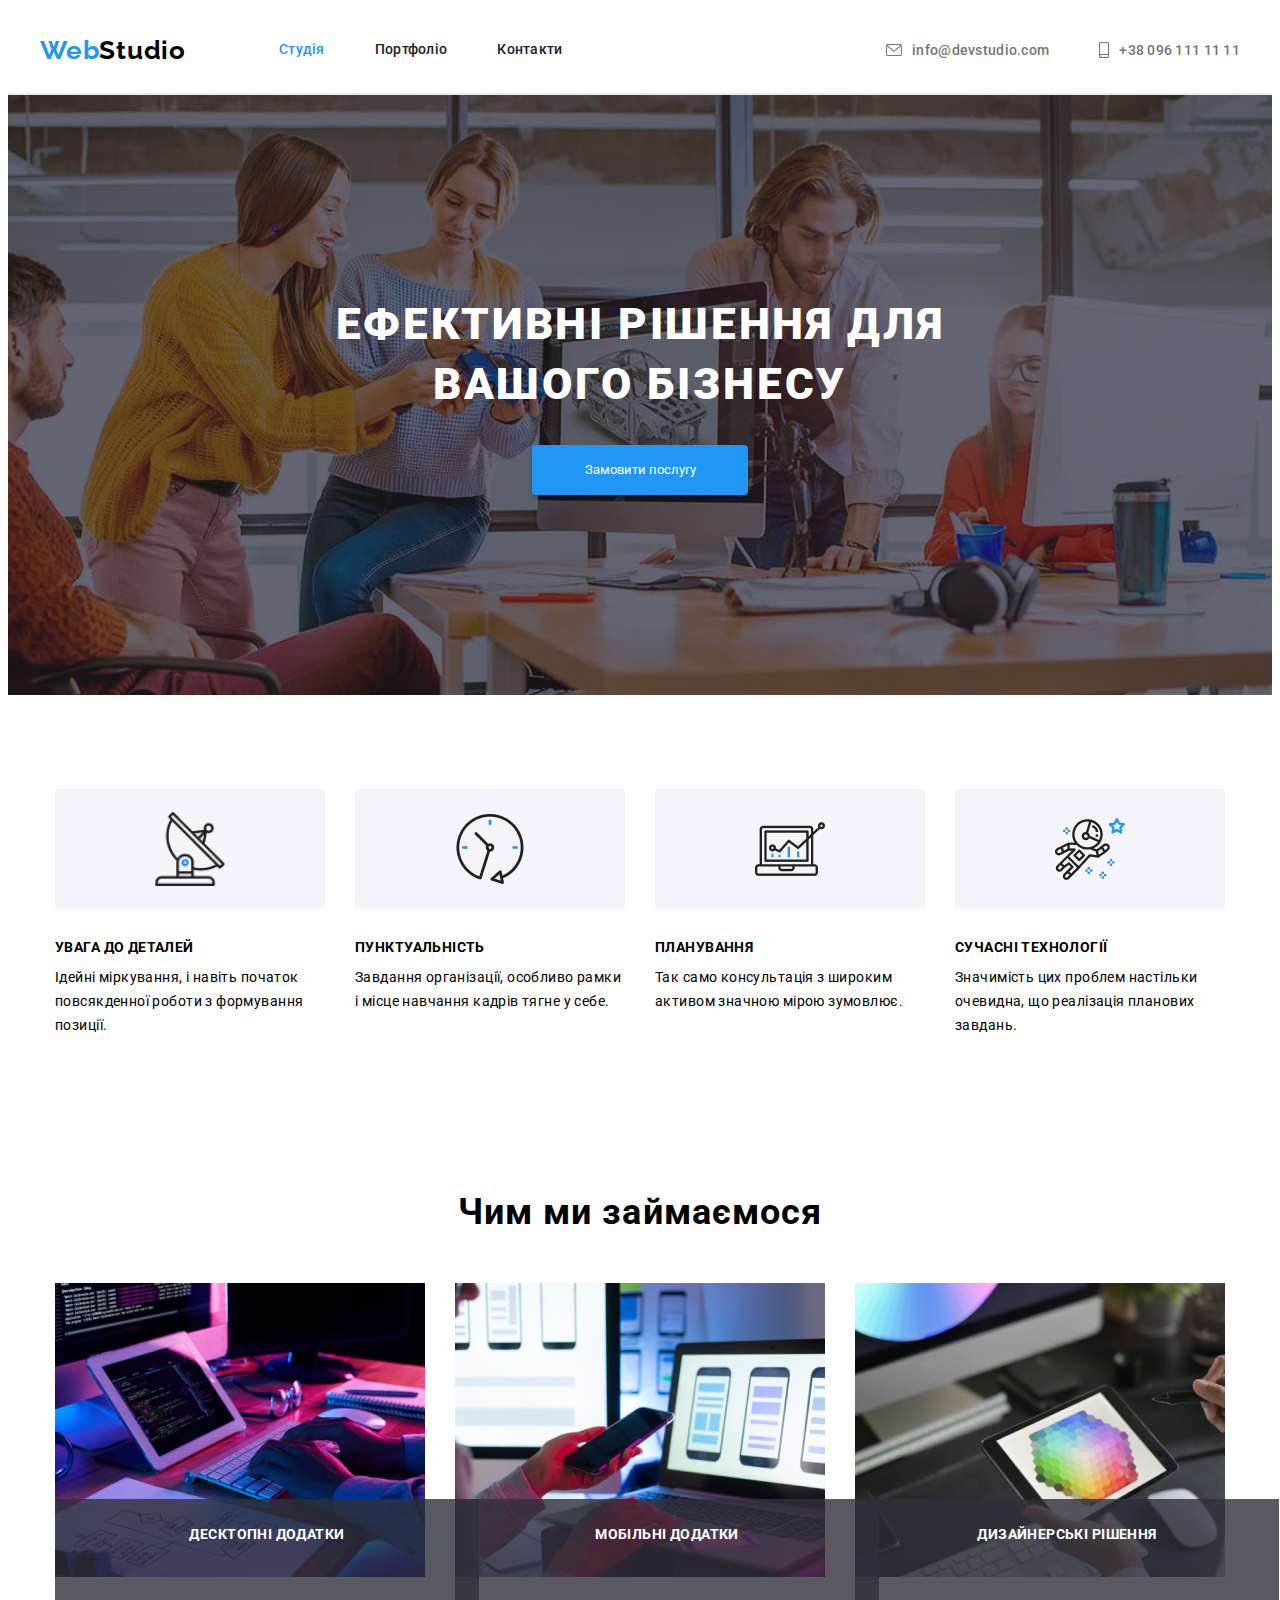
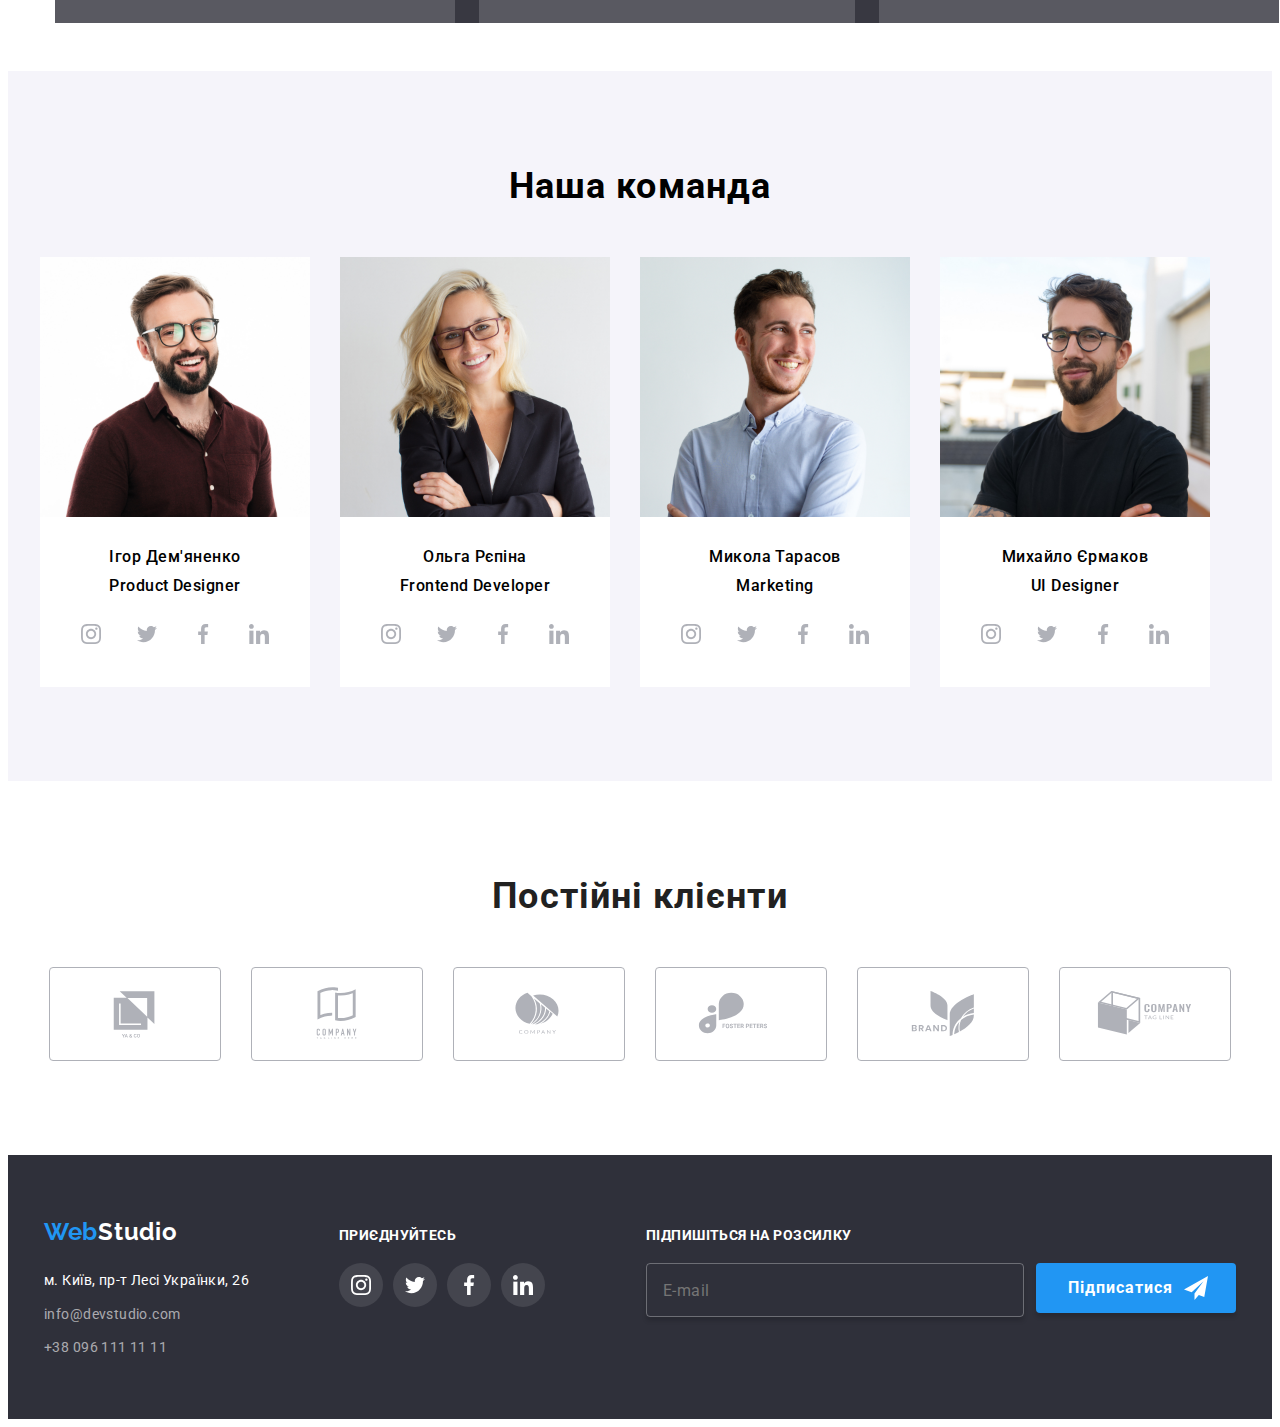
==== index.html @ c2e07a3a "add #28" ====
<!DOCTYPE html>
<html lang="en">
  <head>
    <meta charset="UTF-8" />
    <meta name="viewport" content="width=device-width, initial-scale=1.0" />
    <title>Document</title>
    <link rel="preconnect" href="https://fonts.googleapis.com">
<link rel="preconnect" href="https://fonts.gstatic.com" crossorigin>
<link href="https://fonts.googleapis.com/css2?family=Raleway:ital,wght@0,100..900;1,100..900&family=Roboto:ital,wght@0,100;0,300;0,400;0,500;0,700;0,900;1,100;1,300;1,400;1,500;1,700;1,900&display=swap" rel="stylesheet">
<link rel="stylesheet" href="https://cdnjs.cloudflare.com/ajax/libs/modern-normalize/2.0.0/modern-normalize.min.css" integrity="sha512-4xo8blKMVCiXpTaLzQSLSw3KFOVPWhm/TRtuPVc4WG6kUgjH6J03IBuG7JZPkcWMxJ5huwaBpOpnwYElP/m6wg==" crossorigin="anonymous" referrerpolicy="no-referrer" />
<link href="https://unpkg.com/aos@2.3.1/dist/aos.css" rel="stylesheet">
<link rel="stylesheet" href="./style/main.min.css">
  </head>
  <body>
    <header class="header">
      <div class="container header__box">
      <a class="header__logo-link" href="./index.html"><span class="header__logo">Web</span><span class="header__logo2">Studio</span></a>
      <nav class="header__nav">
        <ul class="header__nav-list">
          <li class="heeder__nav-item"><a href="./index.html" class="header__nav-link header__active">Студія</a></li>
          <li class="heeder__nav-item"><a href="./panges/portfolio.html" class="header__nav-link">Портфоліо</a></li>
          <li class="heeder__nav-item"><a href="#" class="header__nav-link">Контакти</a></li>
        </ul>
      </nav>
      <ul class="header__list">
        <li><a class="header__link" href="mailto:info@devstudio.com"><svg class="header__svg ">
          <use href="./img/symbol-defs.svg#envelope_hover"></use>
        </svg>   info@devstudio.com</a></li>
        <li><a class="header__link" href="tel:+380961111111" ><svg class="header__svg header__svg2">
          <use href="./img/symbol-defs.svg#smartphone"></use>
        </svg>+38 096 111 11 11</a></li>
      </ul>
    </div>
    </header>
      <main>
      <section class="business">
        <div class="container">
        <h1 class="business__title">Ефективні рішення для вашого бізнесу</h1>
        <button type="button" class="business__button business__btn" data-modal-open>Замовити послугу</button>
      </div>
      </section>
      <section class="details">
        <div class="container">
        <ul class="details__list">
          <li class="details__item">
            <!-- data-aos="fade-right"
          data-aos-offset="300"
          data-aos-easing="ease-in-sine" -->
            <h2 class="details__subtitle">УВАГА ДО ДЕТАЛЕЙ</h2>
            <p class="details__text">
              Ідейні міркування, і навіть початок повсякденної роботи з
              формування позиції.
            </p>
          </li>
          <li class="details__item">
            <!-- data-aos="fade-up"
          data-aos-duration="3000" -->
            <h2 class="details__subtitle">ПУНКТУАЛЬНІСТЬ</h2>
            <p class="details__text">
              Завдання організації, особливо рамки і місце навчання кадрів тягне
              у себе.
            </p>
          </li>
          <li class="details__item">
            <!-- data-aos="fade-up"
          data-aos-duration="3000" -->
            <h2 class="details__subtitle">ПЛАНУВАННЯ</h2>
            <p class="details__text">
              Так само консультація з широким активом значною мірою зумовлює.
            </p>
          </li>
          <li class="details__item">
          <!-- data-aos="fade-left"
          data-aos-offset="300"
          data-aos-easing="ease-in-sine" -->
            <h2 class="details__subtitle">СУЧАСНІ ТЕХНОЛОГІЇ</h2>
            <p class="details__text">
              Значимість цих проблем настільки очевидна, що реалізація планових
              завдань.
            </p>
          </li>
        </ul>
      </div>
      </section>
      <section class="work">
        <div class="container">
        <h2 class="work__title">Чим ми займаємося</h2>
        <!-- data-aos="fade-up"
        data-aos-duration="3000" -->
        <ul class="work__list">
          <li class="work__item">
            <img class="work__img" src="./img/programming1.jpg" alt="праграмування" />
            <h2 class="work__title2">Десктопні додатки</h2>
          </li>
          <li class="work__item">
            <img class="work__img" src="./img/programming2.jpg" alt="праграмування" />
            <h2 class="work__title2">Мобільні додатки</h2>
          </li>
          <li class="work__item">
            <img class="work__img" src="./img/programming3.jpg" alt="праграмування" />
            <h2 class="work__title2">Дизайнерські рішення</h2>
          </li>
        </ul>
      </div>
      </section>
      <section class="team">
        <div class="container">
        <h2 class="team__title">Наша команда</h2>
        <!-- data-aos="zoom-in" -->
        <ul class="team__list">
          <li class="team__item">
          <!-- data-aos="flip-left" -->
            <img class="team__img" src="./img/img.jpg" alt="Ігор Дем'яненко" />
            <div class="team__div">
            <h3 class="team__subtitle">Ігор Дем'яненко</h3>
            <p class="team__text">Product Designer</p>
            <div class="team__div2">
            <a class="team__link" href="">
            <svg class="team__svg">
              <use href="./img/symbol-defs.svg#instagram"></use>
            </svg>
          </a>
          <a class="team__link" href="">
            <svg class="team__svg">
              <use href="./img/symbol-defs.svg#twitter"></use>
            </svg>
          </a>
           <a class="team__link" href="">
            <svg class="team__svg">
              <use href="./img/symbol-defs.svg#facebook"></use>
            </svg>
          </a>
          <a class="team__link" href="">
            <svg class="team__svg">
              <use href="./img/symbol-defs.svg#linkedin"></use>
            </svg>
          </a>
          </div>
          </div>
          </li>
          <li class="team__item">
          <!-- data-aos="flip-up" -->
            <img class="team__img" src="./img/img1.jpg" alt="Ольга Рєпіна" />
            <div class="team__div">
            <h3 class="team__subtitle">Ольга Рєпіна</h3>
            <p class="team__text">Frontend Developer</p>
            <div class="team__div2">
              <a class="team__link" href="">
              <svg class="team__svg">
                <use href="./img/symbol-defs.svg#instagram"></use>
              </svg>
            </a>
            <a class="team__link" href="">
              <svg class="team__svg">
                <use href="./img/symbol-defs.svg#twitter"></use>
              </svg>
            </a>
            <a class="team__link" href="">
              <svg class="team__svg">
                <use href="./img/symbol-defs.svg#facebook"></use>
              </svg>
            </a>
            <a class="team__link" href="">
              <svg class="team__svg">
                <use href="./img/symbol-defs.svg#linkedin"></use>
              </svg>
            </a>
            </div>
          </div>
          </li>
          <li class="team__item">
          <!-- data-aos="flip-down" -->
            <img class="team__img" src="./img/img2.jpg" alt="Микола Тарасов" />
            <div class="team__div">
            <h3 class="team__subtitle">Микола Тарасов</h3>
            <p class="team__text">Marketing</p>
            <div class="team__div2">
             <a class="team__link" href=""><svg class="team__svg">
                <use href="./img/symbol-defs.svg#instagram"></use>
              </svg>
            </a>
            <a class="team__link" href="">
              <svg class="team__svg">
                <use href="./img/symbol-defs.svg#twitter"></use>
              </svg>
            </a>
            <a class="team__link" href="">
              <svg class="team__svg">
                <use href="./img/symbol-defs.svg#facebook"></use>
              </svg>
            </a>
            <a class="team__link" href="">
              <svg class="team__svg">
                <use href="./img/symbol-defs.svg#linkedin"></use>
              </svg>
            </a>
            </div>
          </div>
          </li>
          <li class="team__item">
          <!-- data-aos="flip-right" -->
            <img class="team__img" src="./img/img3.jpg" alt="Михайло Єрмаков" />
            <div class="team__div">
            <h3 class="team__subtitle">Михайло Єрмаков</h3>
            <p class="team__text">UI Designer</p>
            <div class="team__div2">
              <a class="team__link" href="">
              <svg class="team__svg">
                <use href="./img/symbol-defs.svg#instagram"></use>
              </svg>
            </a>
            <a class="team__link" href="">
              <svg class="team__svg">
                <use href="./img/symbol-defs.svg#twitter"></use>
              </svg>
            </a>
            <a class="team__link" href="">
              <svg class="team__svg">
                <use href="./img/symbol-defs.svg#facebook"></use>
              </svg>
            </a>
            <a class="team__link" href="">
              <svg class="team__svg">
                <use href="./img/symbol-defs.svg#linkedin"></use>
              </svg>
            </a>
            </div>
          </div>
          </li>
        </ul>
      </div>
      </section>
      <section class="company">
        <h2 class="company__title">Постійні клієнти</h2>
        <!-- data-aos="zoom-in-down" -->
        <ul class="company__list">
       <li class="company__item">
       <!-- data-aos="fade-up-right" -->
        <a class="company__link" href="">
        <svg class="company__svg">
          <use href="./img/symbol-defs.svg#ya__co"></use>
        </svg>
      </a>
      </li>
       <li class="company__item">
       <!-- data-aos="fade-zoom-in"
       data-aos-easing="ease-in-back"
       data-aos-delay="300"
       data-aos-offset="0" -->
        <a class="company__link" href="">
         <svg class="company__svg">
          <use href="./img/symbol-defs.svg#company_here"></use>
        </svg>
      </a>
      </li>
        <li class="company__item">
        <!-- data-aos="fade-zoom-in"
        data-aos-easing="ease-in-back"
        data-aos-delay="300"
        data-aos-offset="0" -->
          <a class="company__link" href="">
          <svg class="company__svg">
          <use href="./img/symbol-defs.svg#company"></use>
        </svg>
      </a>
      </li>
      <li class="company__item">
      <!-- data-aos="fade-zoom-in"
      data-aos-easing="ease-in-back"
      data-aos-delay="300"
      data-aos-offset="0" -->
        <a class="company__link"  href="">
        <svg class="company__svg">
          <use href="./img/symbol-defs.svg#fosters"></use>
        </svg>
      </a>
      </li>
        <li class="company__item">
        <!-- data-aos="fade-zoom-in"
        data-aos-easing="ease-in-back"
        data-aos-delay="300"
        data-aos-offset="0" -->
          <a class="company__link" href="">
          <svg class="company__svg">
          <use href="./img/symbol-defs.svg#brand"></use>
        </svg>
      </a>
      </li>
        <li class="company__item">
        <!-- data-aos="fade-down-left" -->
          <a class="company__link" href="">
          <svg class="company__svg">
          <use href="./img/symbol-defs.svg#company_line"></use>
        </svg>
      </a>
      </li>
      </ul>
      </section>
    </main>
    <footer class="footer">
      <div class="container footer__box">
        <div class="footer__div">
          <div class="footer__divv">
            <a class="footer__logo-link" href="./index.html"><span class="footer__logo">Web</span><span class="footer__logo2">Studio</span></a>
          </div>
            <address>
            <a href="https://www.google.com/maps/d/viewer?mid=10uSM3H-mIU3GznYo2szRIEphczw&hl=en_US&ll=50.42732700000004%2C30.538092&z=17" class="footer__link2" target="_blank">м. Київ, пр-т Лесі Українки, 26</a>
            <ul class="footer__link">
              <li class="footer__item"><a href="mailto:info@devstudio.com" class="footer__link">info@devstudio.com</a></li>
              <li class="footer__item"><a href="tel:+380961111111" class="footer__link">+38 096 111 11 11</a></li>
            </ul>
          </address>
        </div>
    <div class="footer__div2">
    <h2 class="footer__title">приєднуйтесь</h2>
    <ul class="footer__list2">
      <li class="footer__item2">
        <a class="footer__svg-link" href="">
        <svg class="footer__svg">
        <use href="./img/symbol-defs.svg#instagram"></use>
      </svg>
    </a>
    </li>
      <li class="footer__item2">
        <a class="footer__svg-link" href="">
        <svg class="footer__svg">
        <use href="./img/symbol-defs.svg#twitter"></use>
      </svg>
    </a>
    </li>
      <li class="footer__item2">
      <a class="footer__svg-link" href="">
        <svg class="footer__svg">
        <use href="./img/symbol-defs.svg#facebook"></use>
      </svg>
    </a>
    </li>
      <li class="footer__item2">
        <a class="footer__svg-link" href="">
        <svg class="footer__svg">
        <use href="./img/symbol-defs.svg#linkedin"></use>
      </svg>
    </a></li>
    </ul>
    </div>
    <div class="footer__diiv">
    <form class="footer__form">
      <h2 class="footer__title2">Підпишіться на розсилку</h2>
       <div class="footer-divv2">
        <div class="footer__test">
      <input type="text" placeholder="E-mail" class="footer__input" required>
      <div class="footer__divv3">
       <button type="submit" class="footer__button footer__btn">Підписатися</button>
       <svg class="footer__svg2">
        <use href="./img/symbol-defs.svg#send"></use>
       </svg>
       </div>
      </div>
      </form>
    </div>
    </div>
    </footer>
    <!-- <div class="backdrop is-hidden" data-modal>
      <div class="modal">
       <h2 class="modal__title">Залиште свої дані, ми вам передзвонимо</h2>
          <form class="modal__form">
            <label for="name" class="modal__label">Ім'я</label>
            <div class="modal__div">
            <input type="text" id="name" class="modal__input" required>
            <svg class="modal__svg">
              <use href="./img/symbol-defs.svg#person"></use>
            </svg>
          </div>
            <label for="tell" class="modal__label">Телефон</label>
            <div class="modal__div">
            <input type="tell" id="tell" class="modal__input" required>
            <svg class="modal__svg">
              <use href="./img/symbol-defs.svg#phone"></use>
            </svg>
          </div>
            <label for="emeil" class="modal__label">Пошта</label>
            <div class="modal__div">
            <input type="emeil" id="emeil" class="modal__input" required>
            <svg class="modal__svg">
              <use href="./img/symbol-defs.svg#email"></use>
            </svg>
          </div>
            <label for="text" class="modal__label-comment">Коментар</label> 
             <textarea name="text" id="text" placeholder="Введіть текст" class="modal__textarea" required></textarea> 
             <label class="modal__label-checkbox">
              <input type="checkbox" name="" id="" class="modal__inputt-box" required>
              <p class="modal__text">Погоджуюся з розсилкою та приймаю</p>
              <a href="" class="modal__link">Умови договору</a>
             </label>
             <button type="submit" class="modal__button">Відправити</button>
          </form>   
          <button type="button" class="modal__btn" data-modal-close>
            <svg class="modal__svg2">
              <use href="./img/symbol-defs.svg#close"></use>
            </svg>
          </button>              
      </div>
     </div>
     <script src="./js/modal.js"></script>
     <script src="https://unpkg.com/aos@2.3.1/dist/aos.js"></script>
     <script>
      AOS.init();
    </script> -->
  </body>
</html>
---- style/main.min.css ----
ul{list-style:none}a{text-decoration:none}h1,h2,h3,p,ul{margin:0;padding:0}img{display:block;width:100%;height:auto;max-width:100%}button{padding:0}address{font-style:normal}.footer__logo2,.footer__logo,.header__logo2,.header__logo{font-size:24px;font-family:"Raleway";font-weight:700;line-height:1.39;letter-spacing:.72px}.container{max-width:1200px;margin-left:auto;margin-right:auto;padding-left:15px;padding-right:15px}@media screen and (min-width: 480px){.container{width:480px}}@media screen and (min-width: 768px){.container{width:768px}}@media screen and (min-width: 1200px){.container{width:1200px}}body{font-family:"Roboto"}.header{padding-top:16px;padding-bottom:16px;border-bottom:2px solid #ececec}@media screen and (min-width: 768px){.header{padding-top:26px;padding-bottom:26px}}@media screen and (min-width: 1200px){.header{padding-top:24px;padding-bottom:25px}}.header__box{display:flex;align-items:center}.header__logo-link{margin-right:auto}@media screen and (min-width: 768px){.header__logo-link{margin-right:88px}}@media screen and (min-width: 1200px){.header__logo-link{margin-right:93px}}.header__logo{color:#2196f3}@media screen and (min-width: 1200px){.header__logo{font-size:26px;letter-spacing:.78px}}.header__logo2{color:#000}@media screen and (min-width: 1200px){.header__logo2{font-size:26px;letter-spacing:.78px}}.header__nav{display:none}@media screen and (min-width: 768px){.header__nav{display:block}}.header__nav-list{display:flex;gap:50px}.header__nav-link{color:#212121;font-family:"Roboto";font-size:14px;font-weight:500;line-height:1.15;letter-spacing:.28px;transition-property:color;transition-duration:250ms;transition-timing-function:cubic-bezier(0.4, 0, 0.2, 1)}.header__active{color:#2196f3}.header__nav-link::after{content:" ";width:100%;height:4px;background-color:#2196f3;border-radius:10px;display:block;opacity:0;transition:opacity 250ms cubic-bezier(0.4, 0, 0.2, 1);transition:transform 250ms cubic-bezier(0.4, 0, 0.2, 1)}.header__nav-link:hover::after{opacity:1;transform:translate(0px, 34px)}.header__nav-link:hover{color:#2196f3}.header__nav-link:focus{color:#2196f3}.header__list{display:none;margin-left:auto}@media screen and (min-width: 768px){.header__list{display:flex;flex-direction:column;gap:10px}}@media screen and (min-width: 1200px){.header__list{gap:50px;flex-direction:row;display:flex}}.header__link{color:#757575;font-family:"Roboto";font-size:14px;font-weight:500;line-height:1.15;letter-spacing:.28px;display:flex;align-items:center;gap:10px}.header__svg{width:16px;height:12px;fill:#757575;transition-property:color,fill;transition-duration:250ms;transition-timing-function:cubic-bezier(0.4, 0, 0.2, 1)}.header__svg2{width:10px;height:16px;transition-property:color,fill;transition-duration:250ms;transition-timing-function:cubic-bezier(0.4, 0, 0.2, 1)}.header__link:hover{color:#2196f3}.header__link:hover .header__svg{fill:#2196f3}.header__link:focus{color:#2196f3}.header__link:focus .header__svg{fill:#2196f3}.business{background-image:linear-gradient(rgba(47, 48, 58, 0.4), rgba(47, 48, 58, 0.4)),url(../img/development1.jpg);background-repeat:no-repeat;background-position:center;background-size:cover;background-color:rgba(47,48,58,.4);padding-top:118px;padding-bottom:118px;text-align:center}@media screen and (min-width: 1200px){.business{padding-top:200px;padding-bottom:200px}}.business__title{width:100%;color:#fff;text-align:center;font-family:"Roboto";font-size:26px;font-weight:900;line-height:1.61;letter-spacing:1.56px;text-transform:uppercase;margin-left:auto;margin-right:auto;margin-bottom:30px}@media screen and (min-width: 480px){.business__title{width:360px}}@media screen and (min-width: 1200px){.business__title{width:696px;font-family:"Roboto";font-size:44px;font-weight:900;line-height:1.36;letter-spacing:2.64px}}.business__btn{width:216px;height:50px;border-radius:4px;background-color:#2196f3;color:#fff;border:none;padding:10px 32px;box-shadow:0px 4px 4px 0px rgba(0,0,0,.15)}.business__button{color:#fff;font-family:"Roboto";padding-left:24px;padding-bottom:10px;padding-right:24px;padding-top:10px}@media screen and (min-width: 1200px){.business__button{padding-left:32px;padding-bottom:10px;padding-right:32px;padding-top:10px}}.details{padding-top:60px;padding-bottom:60px}@media screen and (min-width: 1200px){.details{padding-top:94px}}.details__list{display:flex;gap:30px;flex-wrap:wrap;justify-content:center}.details__item::before{content:"";width:100%;height:120px;background-image:url(../img/antena1.png);background-repeat:no-repeat;background-position:center;background-size:70px;background-color:#f5f4fa;display:block;border-radius:4px;margin-bottom:30px}@media screen and (min-width: 480px){.details__item::before{width:450px}}@media screen and (min-width: 768px){.details__item::before{width:354px}}@media screen and (min-width: 1200px){.details__item::before{width:270px}}.details__item:nth-child(2)::before{background-image:url(../img/clock1.png)}.details__item:nth-child(3)::before{background-image:url(../img/diagram1.png)}.details__item:nth-child(4)::before{background-image:url(../img/astronaut1.png)}.details__subtitle{font-family:"Roboto";font-size:14px;font-weight:700;line-height:1.15;letter-spacing:.42px;text-transform:uppercase;text-align:center;margin-bottom:10px}@media screen and (min-width: 768px){.details__subtitle{text-align:start}}.details__text{font-family:"Roboto";font-size:14px;font-weight:400;line-height:1.72;letter-spacing:.42px;width:100%}@media screen and (min-width: 480px){.details__text{width:450px}}@media screen and (min-width: 768px){.details__text{width:354px}}@media screen and (min-width: 1200px){.details__text{width:270px}}.work{padding-top:94px;padding-bottom:94px;display:none}@media screen and (min-width: 1200px){.work{display:block}}.work__list{align-items:center;justify-content:center;display:flex;gap:30px}.work__title{text-align:center;font-family:"Roboto";font-size:36px;font-weight:700;line-height:42px;letter-spacing:1.08px;margin-bottom:50px}.work__img{width:370px;height:294px}.work__title2{color:#fff;text-align:center;font-family:"Roboto";font-size:14px;font-weight:700;line-height:normal;letter-spacing:.42px;font-style:normal;text-transform:uppercase;background:rgba(47,48,58,.8);width:370px;height:70px;position:absolute;top:1499px;padding:27px}.team{background-color:#f5f4fa;padding-top:60px;padding-bottom:60px}@media screen and (min-width: 1200px){.team{padding-top:94px;padding-bottom:94px}}.team__list{display:flex;gap:30px;text-align:center;flex-wrap:wrap}.team__title{text-align:center;font-family:"Roboto";font-size:36px;font-weight:700;line-height:42px;letter-spacing:1.08px;margin-bottom:30px}@media screen and (min-width: 1200px){.team__title{margin-bottom:50px}}.team__img{width:100%;height:100%}@media screen and (min-width: 480px){.team__img{width:450px;height:460px}}@media screen and (min-width: 768px){.team__img{width:354px;height:374px}}@media screen and (min-width: 1200px){.team__img{width:270px;height:260px}}.team__div{padding-top:30px;padding-bottom:24px;background-color:#fff}@media screen and (min-width: 1200px){.team__div{padding-bottom:30px}}.team__subtitle{font-family:"Roboto";font-size:16px;font-weight:500;line-height:1.1875;letter-spacing:.48px;margin-bottom:10px}.team__text{font-family:"Roboto";font-size:16px;font-weight:500;line-height:1.1875;letter-spacing:.48px}.team__div2{margin-top:16px;display:flex;gap:10px;justify-content:center}.team__link{width:44px;height:44px;border:1px solid #fff;border-radius:50%;display:flex;justify-content:center;align-content:center;align-items:center}.team__link:hover{background-color:#2196f3}.team__link:hover .team__svg{fill:#fff}.team__link:focus{background-color:#2196f3}.team__link:focus .team__svg{fill:#fff}.team__svg{fill:#afb1b8;width:20px;height:20px;transition-property:background-color,fill;transition-duration:250ms;transition-timing-function:cubic-bezier(0.4, 0, 0.2, 1)}.company{padding-top:60px;padding-bottom:60px}@media screen and (min-width: 1200px){.company{padding-top:94px;padding-bottom:94px}}.company__title{color:#212121;text-align:center;font-family:"Roboto";font-size:28px;font-weight:700;line-height:normal;letter-spacing:.84px;font-style:normal;margin-bottom:50px}@media screen and (min-width: 1200px){.company__title{font-family:"Roboto";font-size:36px;font-weight:700;line-height:normal;letter-spacing:1.08px}}.company__list{display:flex;justify-content:center;gap:30px;flex-wrap:wrap}.company__link{width:100%;height:92px;border-radius:4px;border:1px solid #afb1b8;display:flex;justify-content:center;align-content:center;align-items:center}@media screen and (min-width: 480px){.company__link{width:210px}}@media screen and (min-width: 768px){.company__link{width:226px}}@media screen and (min-width: 1200px){.company__link{width:170px}}.company__link:hover{border:1px solid #2196f3}.company__link:hover .company__svg{fill:#2196f3}.company__link:focus{border:1px solid #2196f3}.company__link:focus .company__svg{fill:#2196f3}.company__svg{width:106px;height:60px;fill:#afb1b8;background-color:#fff;transition-property:border,fill;transition-duration:250ms;transition-timing-function:cubic-bezier(0.4, 0, 0.2, 1)}.footer{background-color:#2f303a;padding-top:60px;padding-bottom:60px}.footer__box{display:flex;flex-direction:column;align-items:center;text-align:center;gap:60px;flex-wrap:wrap}@media screen and (min-width: 768px){.footer__box{display:flex;align-items:baseline;flex-direction:row;gap:0;justify-content:space-around}}@media screen and (min-width: 1200px){.footer__box{text-align:start}}.footer__divv{margin-bottom:20px}.footer__link2{color:#fff;font-family:"Roboto";font-size:14px;font-weight:400;line-height:1.72;letter-spacing:.42px;margin-top:20px}.footer__logo{color:#2196f3}@media screen and (min-width: 480px){.footer__logo{font-size:24px;letter-spacing:.72px}}@media screen and (min-width: 768px){.footer__logo{font-size:24px;letter-spacing:.72px}}.footer__logo2{color:#fff}@media screen and (min-width: 480px){.footer__logo2{font-size:24px;letter-spacing:.72px}}@media screen and (min-width: 768px){.footer__logo2{font-size:24px;letter-spacing:.72px}}.footer__item{margin-top:9px}.footer__link{color:rgba(255,255,255,.6);font-family:"Roboto";font-size:14px;font-weight:400;line-height:1.72;letter-spacing:.42px}@media screen and (min-width: 1200px){.footer__div2{margin-left:82px}}.footer__title{color:#fff;font-family:"Roboto";font-size:14px;font-weight:700;line-height:normal;letter-spacing:.42px;font-style:normal;text-transform:uppercase}.footer__list2{display:flex;gap:10px;margin-top:20px}.footer__svg-link{width:44px;height:44px;border:1px;border-radius:50%;background-color:rgba(255,255,255,.1);display:flex;justify-content:center;align-items:center;transition-property:background-color;transition-duration:250ms;transition-timing-function:cubic-bezier(0.4, 0, 0.2, 1)}.footer__svg-link:hover{background-color:#2196f3}.footer__svg-link:focus{background-color:#2196f3}.footer__svg{fill:#fff;width:20px;height:20px}@media screen and (min-width: 1200px){.footer__diiv{margin-left:93px}}@media screen and (min-width: 768px){.footer__form{gap:20px}}@media screen and (min-width: 1200px){.footer__form{gap:12px;flex-direction:row}}.footer__title2{color:#fff;font-family:"Roboto";font-size:14px;font-weight:700;line-height:normal;letter-spacing:.42px;font-style:normal;text-transform:uppercase;margin-bottom:20px}.footer__test{display:flex;gap:12px}.footer__input{width:358px;height:50px;border-radius:4px;border:1px solid rgba(255,255,255,.3);background:rgba(33,150,243,0);box-shadow:0px 4px 4px 0px rgba(0,0,0,.15)}.footer__input{color:rgba(255,255,255,.6);font-family:"Roboto";font-size:16px;font-weight:400;line-height:20px;letter-spacing:.48px;font-style:normal;padding-left:16px}.footer__divv3{position:relative}.footer__btn{width:200px;height:50px;border-radius:4px;background-color:#2196f3;color:#fff;border:none;padding:10px 32px;box-shadow:0px 4px 4px 0px rgba(0,0,0,.15)}.footer__button{color:#fff;text-align:center;font-family:"Roboto";font-size:16px;font-weight:700;line-height:30px;letter-spacing:.96px;font-style:normal;padding-right:63px}.footer__svg2{width:24px;height:24px;fill:#fff;position:absolute;top:13px;right:28px}.backdrop{display:flex;justify-content:center;align-items:center;position:fixed;top:0;left:0;width:100%;height:100%;background:rgba(0,0,0,.2);opacity:1;transition:opacity 250ms cubic-bezier(0.4, 0, 0.2, 1)}.is-hidden{opacity:0;pointer-events:none}.modal{position:relative;padding:40px;border-radius:4px;background:#fff;box-shadow:0px 1px 3px 0px rgba(0,0,0,.12),0px 1px 1px 0px rgba(0,0,0,.14),0px 2px 1px 0px rgba(0,0,0,.2);transition:transform 250ms cubic-bezier(0.4, 0, 0.2, 1)}.modal__title{margin-bottom:12px;color:#212121;text-align:center;font-family:"Roboto";font-size:20px;font-weight:700;line-height:normal;letter-spacing:.6px}.modal__label{display:block;margin-bottom:4px;color:#757575;font-family:"Roboto";font-size:12px;font-weight:400;line-height:normal;letter-spacing:.12px}.modal__div{position:relative}.modal__input{width:448px;height:40px;border-radius:4px;border:1px solid rgba(33,33,33,.2);margin-bottom:10px;transition-property:border,fill;transition-duration:250ms;transition-timing-function:cubic-bezier(0.4, 0, 0.2, 1);padding-left:42px}.modal__input:hover{border:1px solid #2196f3}.modal__input:hover .modal__svg{fill:#2196f3}.modal__input:focus{border:1px solid #2196f3}.modal__input:focus .modal__svg{fill:#2196f3}.modal__svg{width:18px;height:18px;position:absolute;top:11px;left:12px}.modal__label-comment{margin-bottom:4px;display:block;color:#757575;font-family:"Roboto";font-size:12px;font-weight:400;line-height:normal;letter-spacing:.12px}.modal__textarea{resize:none;width:448px;height:120px;border-radius:4px;border:1px solid rgba(33,33,33,.2);padding:12px 16px;color:rgba(117,117,117,.5);font-family:"Roboto";font-size:12px;font-weight:400;line-height:normal;letter-spacing:.12px;transition-property:border;transition-duration:250ms;transition-timing-function:cubic-bezier(0.4, 0, 0.2, 1)}.modal__textarea:hover{border:1px solid #2196f3}.modal__textarea:focus{border:1px solid #2196f3}.modal__label-checkbox{margin-top:20px;display:flex;justify-content:center;align-items:center}.modal__inputt-box{width:16px;height:15px}.modal__text{color:#757575;font-family:"Roboto";font-size:14px;font-weight:400;line-height:24px;letter-spacing:.42px;margin-right:8px}.modal__link{color:#2196f3;font-family:"Roboto";font-size:14px;font-weight:400;line-height:24px;letter-spacing:.42px;text-decoration-line:underline}.modal__button{width:200px;height:50px;color:#fff;text-align:center;font-family:"Roboto";font-size:16px;font-weight:700;line-height:30px;letter-spacing:.96px;padding:10px 52px;border-radius:4px;background-color:#2196f3;box-shadow:0px 4px 4px 0px rgba(0,0,0,.15);border:none;margin-top:30px;margin-left:124px;margin-right:124px}.modal__btn{width:30px;height:30px;border-radius:50%;border:1px solid rgba(0,0,0,.1);display:flex;justify-content:center;align-items:center;position:absolute;top:8px;right:8px}.modal__svg2{width:18px;height:18px;transition-property:fill;transition-duration:250ms;transition-timing-function:cubic-bezier(0.4, 0, 0.2, 1)}.modal__svg2:hover{fill:#2196f3}.modal__svg2:focus{fill:#2196f3}.is-hidden .modal{transform:translate(1000px, 1000px) rotate(360deg)}.advertising{padding-bottom:94px;padding-top:94px}.advertising__list{display:flex;gap:8px;justify-content:center;margin-bottom:50px}.advertising__btn{width:130px;height:38px;flex-shrink:0;border-radius:4px}.advertising__button{padding-left:25px;padding-top:6px;padding-bottom:6px;padding-right:25px;font-family:"Roboto";border:none;transition-property:color,background-color,box-shadow;transition-duration:250ms;transition-timing-function:cubic-bezier(0.4, 0, 0.2, 1)}.advertising__button:hover{box-shadow:0px 3px 1px 0px rgba(0,0,0,.1),0px 1px 2px 0px rgba(0,0,0,.08),0px 2px 2px 0px rgba(0,0,0,.12);background:#2196f3;color:#fff}.advertising__button:focus{background:#2196f3}.advertising__list2{display:flex;flex-wrap:wrap;gap:30px}.advertising__item{flex-basis:calc((100% - 60px)/3);transition:box-shadow 250ms cubic-bezier(0.4, 0, 0.2, 1)}.advertising__item:hover{box-shadow:0px 1px 1px 0px rgba(0,0,0,.12),0px 4px 4px 0px rgba(0,0,0,.06),1px 4px 6px 0px rgba(0,0,0,.16)}.advertising__item:hover .advertising__text2{opacity:1;transform:translate(0)}.advertising__img-box{position:relative;overflow:hidden;transition:transformY 1s,opacity 1s}.advertising__text2{width:100%;height:100%;font-family:"Roboto";font-size:18px;font-weight:400;line-height:28px;letter-spacing:.54px;color:#fff;background-color:rgba(33,150,243,.9);position:absolute;top:0;left:0;padding:63px 24px 63px 24px;opacity:1;transform:translate(0, 100%);z-index:100;transition:transform 250ms cubic-bezier(0.4, 0, 0.2, 1)}.advertising__div{padding-top:20px;padding-bottom:20px;background-color:#fff;border:1px solid #eee;padding-left:24px;border-top:none}.advertising__title{font-family:"Roboto";font-size:18px;font-weight:700;line-height:2;letter-spacing:1.08px}.advertising__text{font-family:"Roboto";font-size:16px;font-weight:400;line-height:1.1875;letter-spacing:.48px;margin-top:4px}/*# sourceMappingURL=main.min.css.map */
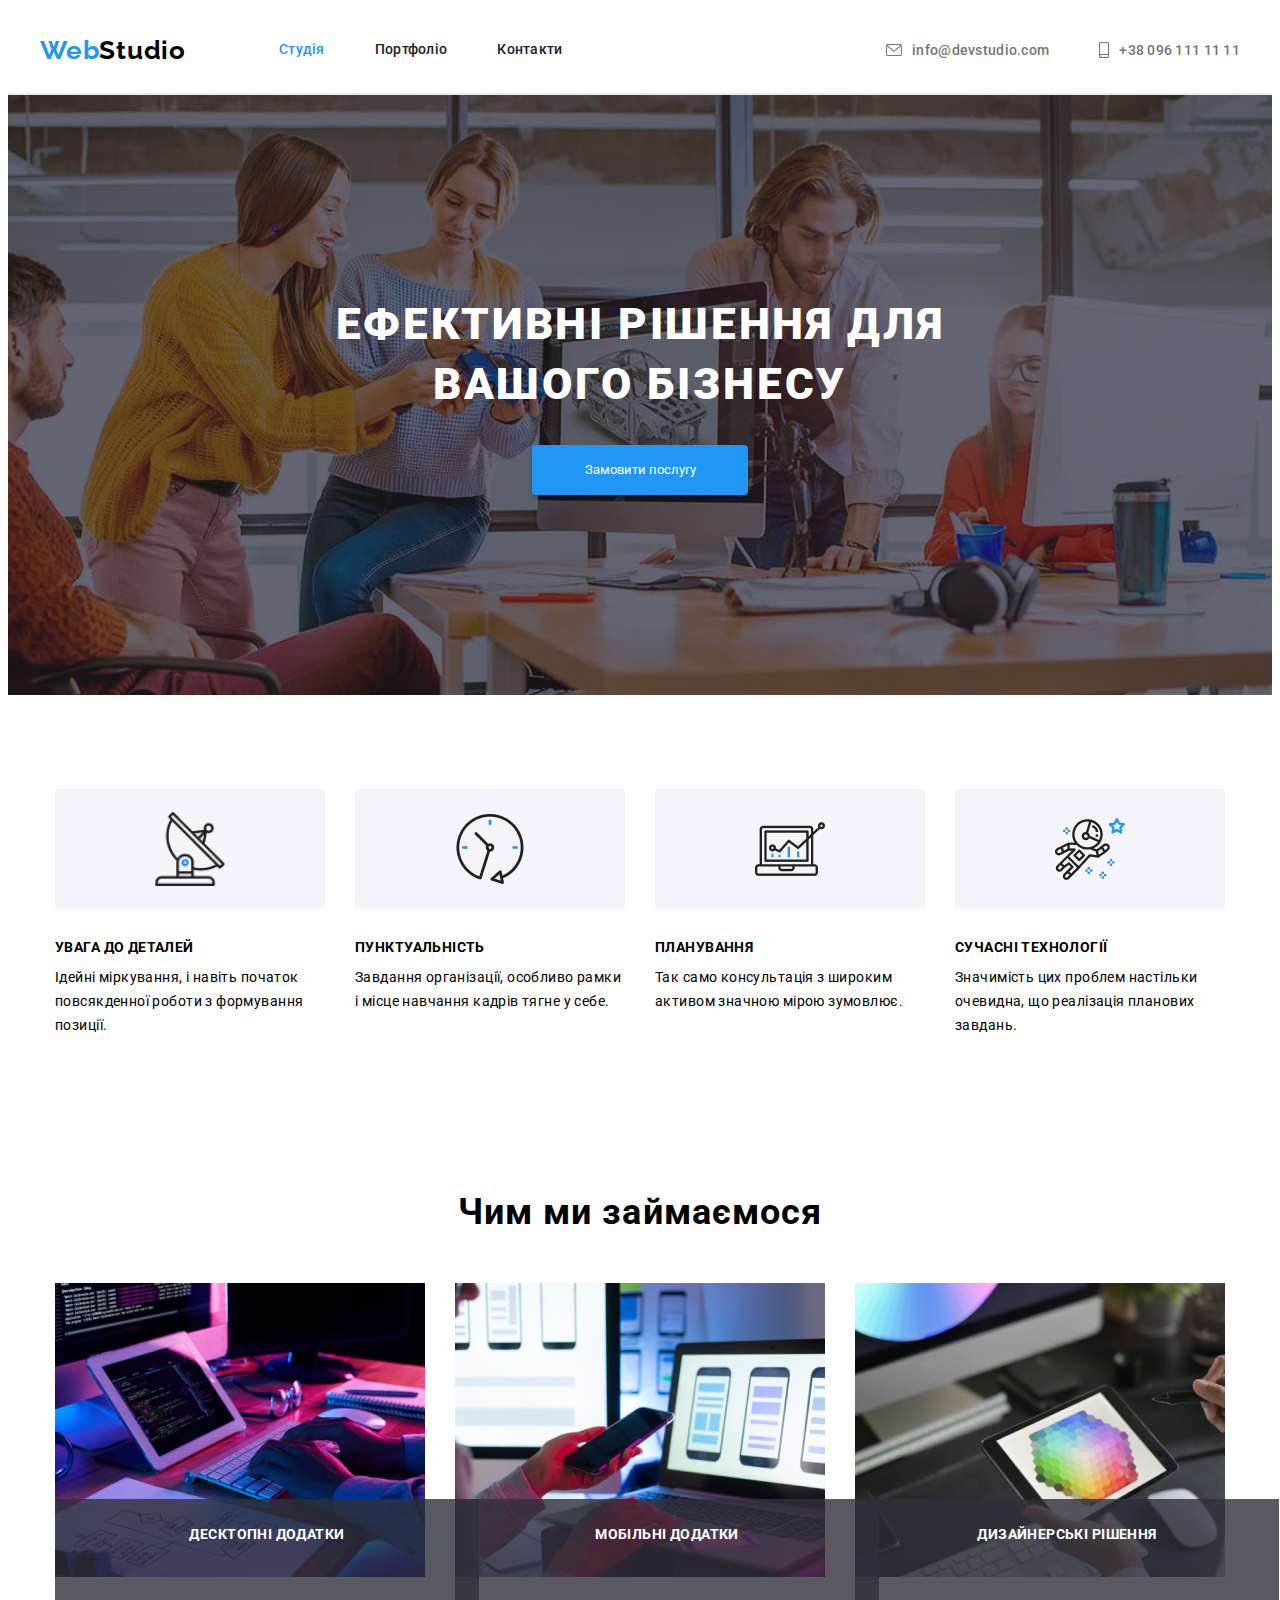
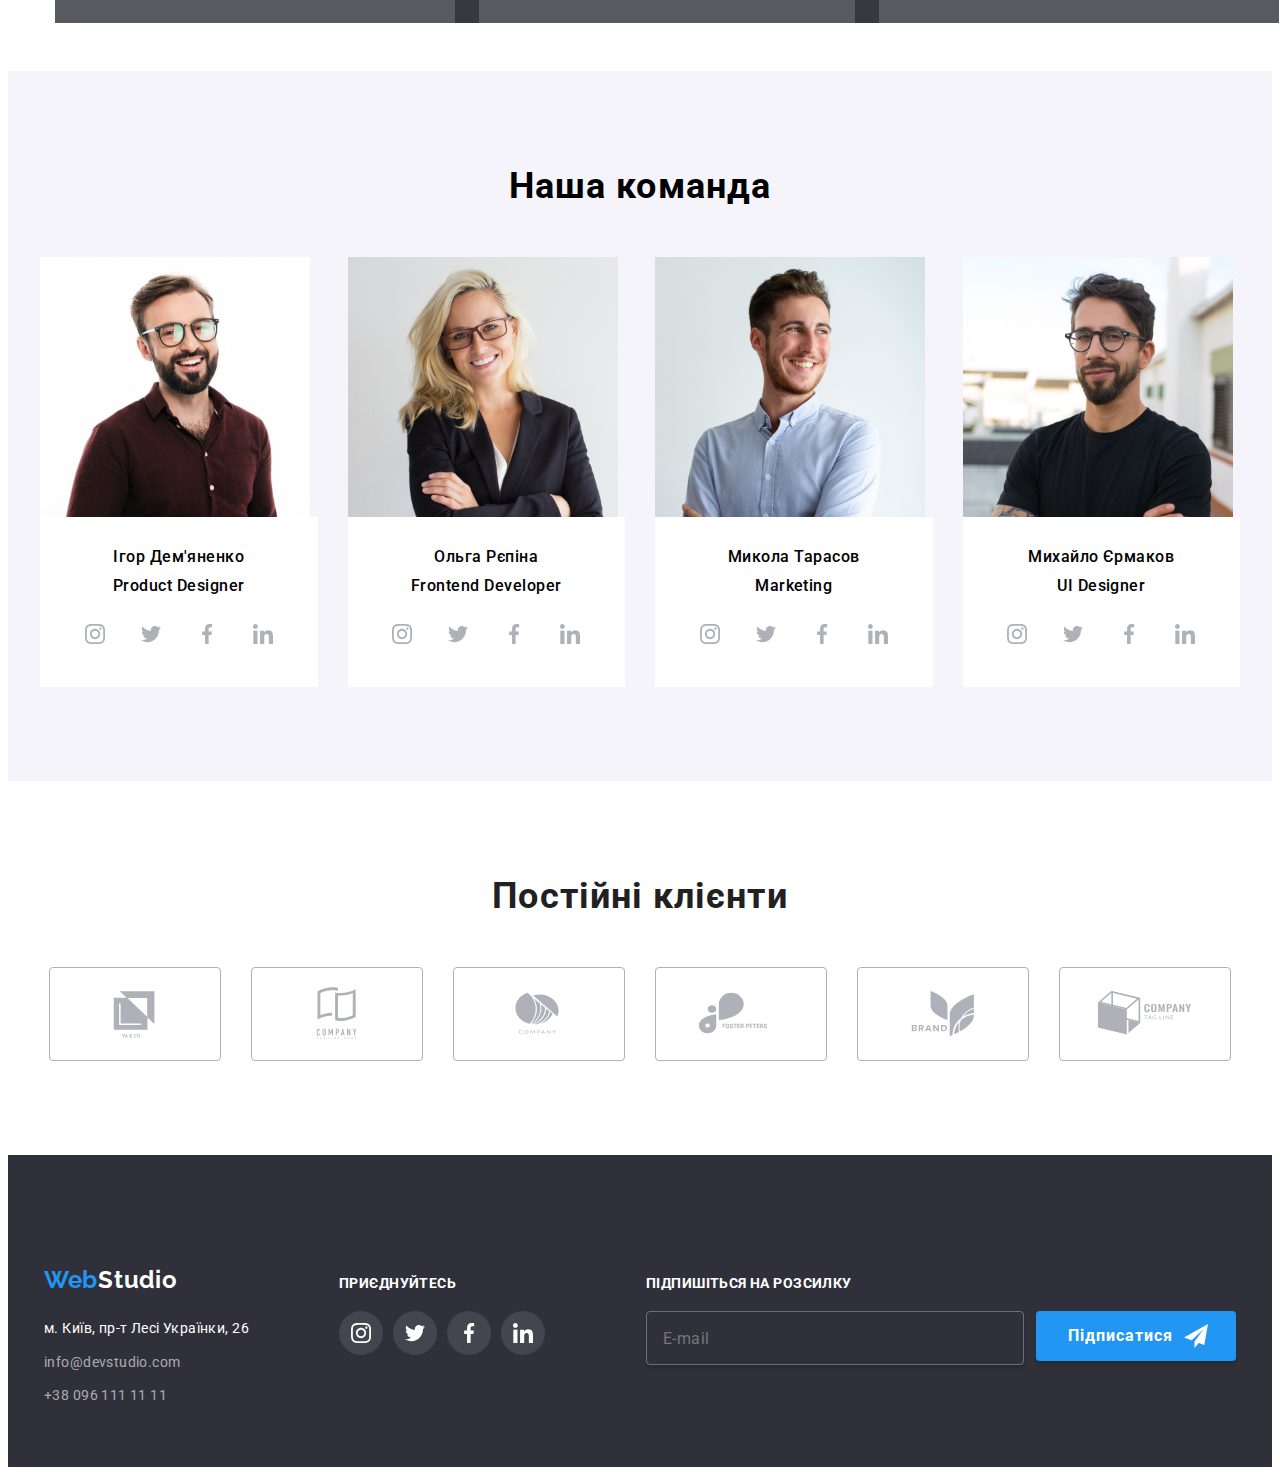
==== commit 3cb6f7ac: "add #31" ====
--- a/index.html
+++ b/index.html
@@ -350,10 +350,11 @@
         <div class="footer__test">
       <input type="text" placeholder="E-mail" class="footer__input" required>
       <div class="footer__divv3">
-       <button type="submit" class="footer__button footer__btn">Підписатися</button>
-       <svg class="footer__svg2">
+       <button type="submit" class="footer__button footer__btn">Підписатися 
+        <svg class="footer__svg2">
         <use href="./img/symbol-defs.svg#send"></use>
-       </svg>
+       </svg></button>
+       
        </div>
       </div>
       </form>
--- a/style/main.min.css
+++ b/style/main.min.css
@@ -1 +1 @@
-ul{list-style:none}a{text-decoration:none}h1,h2,h3,p,ul{margin:0;padding:0}img{display:block;width:100%;height:auto;max-width:100%}button{padding:0}address{font-style:normal}.footer__logo2,.footer__logo,.header__logo2,.header__logo{font-size:24px;font-family:"Raleway";font-weight:700;line-height:1.39;letter-spacing:.72px}.container{max-width:1200px;margin-left:auto;margin-right:auto;padding-left:15px;padding-right:15px}@media screen and (min-width: 480px){.container{width:480px}}@media screen and (min-width: 768px){.container{width:768px}}@media screen and (min-width: 1200px){.container{width:1200px}}body{font-family:"Roboto"}.header{padding-top:16px;padding-bottom:16px;border-bottom:2px solid #ececec}@media screen and (min-width: 768px){.header{padding-top:26px;padding-bottom:26px}}@media screen and (min-width: 1200px){.header{padding-top:24px;padding-bottom:25px}}.header__box{display:flex;align-items:center}.header__logo-link{margin-right:auto}@media screen and (min-width: 768px){.header__logo-link{margin-right:88px}}@media screen and (min-width: 1200px){.header__logo-link{margin-right:93px}}.header__logo{color:#2196f3}@media screen and (min-width: 1200px){.header__logo{font-size:26px;letter-spacing:.78px}}.header__logo2{color:#000}@media screen and (min-width: 1200px){.header__logo2{font-size:26px;letter-spacing:.78px}}.header__nav{display:none}@media screen and (min-width: 768px){.header__nav{display:block}}.header__nav-list{display:flex;gap:50px}.header__nav-link{color:#212121;font-family:"Roboto";font-size:14px;font-weight:500;line-height:1.15;letter-spacing:.28px;transition-property:color;transition-duration:250ms;transition-timing-function:cubic-bezier(0.4, 0, 0.2, 1)}.header__active{color:#2196f3}.header__nav-link::after{content:" ";width:100%;height:4px;background-color:#2196f3;border-radius:10px;display:block;opacity:0;transition:opacity 250ms cubic-bezier(0.4, 0, 0.2, 1);transition:transform 250ms cubic-bezier(0.4, 0, 0.2, 1)}.header__nav-link:hover::after{opacity:1;transform:translate(0px, 34px)}.header__nav-link:hover{color:#2196f3}.header__nav-link:focus{color:#2196f3}.header__list{display:none;margin-left:auto}@media screen and (min-width: 768px){.header__list{display:flex;flex-direction:column;gap:10px}}@media screen and (min-width: 1200px){.header__list{gap:50px;flex-direction:row;display:flex}}.header__link{color:#757575;font-family:"Roboto";font-size:14px;font-weight:500;line-height:1.15;letter-spacing:.28px;display:flex;align-items:center;gap:10px}.header__svg{width:16px;height:12px;fill:#757575;transition-property:color,fill;transition-duration:250ms;transition-timing-function:cubic-bezier(0.4, 0, 0.2, 1)}.header__svg2{width:10px;height:16px;transition-property:color,fill;transition-duration:250ms;transition-timing-function:cubic-bezier(0.4, 0, 0.2, 1)}.header__link:hover{color:#2196f3}.header__link:hover .header__svg{fill:#2196f3}.header__link:focus{color:#2196f3}.header__link:focus .header__svg{fill:#2196f3}.business{background-image:linear-gradient(rgba(47, 48, 58, 0.4), rgba(47, 48, 58, 0.4)),url(../img/development1.jpg);background-repeat:no-repeat;background-position:center;background-size:cover;background-color:rgba(47,48,58,.4);padding-top:118px;padding-bottom:118px;text-align:center}@media screen and (min-width: 1200px){.business{padding-top:200px;padding-bottom:200px}}.business__title{width:100%;color:#fff;text-align:center;font-family:"Roboto";font-size:26px;font-weight:900;line-height:1.61;letter-spacing:1.56px;text-transform:uppercase;margin-left:auto;margin-right:auto;margin-bottom:30px}@media screen and (min-width: 480px){.business__title{width:360px}}@media screen and (min-width: 1200px){.business__title{width:696px;font-family:"Roboto";font-size:44px;font-weight:900;line-height:1.36;letter-spacing:2.64px}}.business__btn{width:216px;height:50px;border-radius:4px;background-color:#2196f3;color:#fff;border:none;padding:10px 32px;box-shadow:0px 4px 4px 0px rgba(0,0,0,.15)}.business__button{color:#fff;font-family:"Roboto";padding-left:24px;padding-bottom:10px;padding-right:24px;padding-top:10px}@media screen and (min-width: 1200px){.business__button{padding-left:32px;padding-bottom:10px;padding-right:32px;padding-top:10px}}.details{padding-top:60px;padding-bottom:60px}@media screen and (min-width: 1200px){.details{padding-top:94px}}.details__list{display:flex;gap:30px;flex-wrap:wrap;justify-content:center}.details__item::before{content:"";width:100%;height:120px;background-image:url(../img/antena1.png);background-repeat:no-repeat;background-position:center;background-size:70px;background-color:#f5f4fa;display:block;border-radius:4px;margin-bottom:30px}@media screen and (min-width: 480px){.details__item::before{width:450px}}@media screen and (min-width: 768px){.details__item::before{width:354px}}@media screen and (min-width: 1200px){.details__item::before{width:270px}}.details__item:nth-child(2)::before{background-image:url(../img/clock1.png)}.details__item:nth-child(3)::before{background-image:url(../img/diagram1.png)}.details__item:nth-child(4)::before{background-image:url(../img/astronaut1.png)}.details__subtitle{font-family:"Roboto";font-size:14px;font-weight:700;line-height:1.15;letter-spacing:.42px;text-transform:uppercase;text-align:center;margin-bottom:10px}@media screen and (min-width: 768px){.details__subtitle{text-align:start}}.details__text{font-family:"Roboto";font-size:14px;font-weight:400;line-height:1.72;letter-spacing:.42px;width:100%}@media screen and (min-width: 480px){.details__text{width:450px}}@media screen and (min-width: 768px){.details__text{width:354px}}@media screen and (min-width: 1200px){.details__text{width:270px}}.work{padding-top:94px;padding-bottom:94px;display:none}@media screen and (min-width: 1200px){.work{display:block}}.work__list{align-items:center;justify-content:center;display:flex;gap:30px}.work__title{text-align:center;font-family:"Roboto";font-size:36px;font-weight:700;line-height:42px;letter-spacing:1.08px;margin-bottom:50px}.work__img{width:370px;height:294px}.work__title2{color:#fff;text-align:center;font-family:"Roboto";font-size:14px;font-weight:700;line-height:normal;letter-spacing:.42px;font-style:normal;text-transform:uppercase;background:rgba(47,48,58,.8);width:370px;height:70px;position:absolute;top:1499px;padding:27px}.team{background-color:#f5f4fa;padding-top:60px;padding-bottom:60px}@media screen and (min-width: 1200px){.team{padding-top:94px;padding-bottom:94px}}.team__list{display:flex;gap:30px;text-align:center;flex-wrap:wrap}.team__title{text-align:center;font-family:"Roboto";font-size:36px;font-weight:700;line-height:42px;letter-spacing:1.08px;margin-bottom:30px}@media screen and (min-width: 1200px){.team__title{margin-bottom:50px}}.team__img{width:100%;height:100%}@media screen and (min-width: 480px){.team__img{width:450px;height:460px}}@media screen and (min-width: 768px){.team__img{width:354px;height:374px}}@media screen and (min-width: 1200px){.team__img{width:270px;height:260px}}.team__div{padding-top:30px;padding-bottom:24px;background-color:#fff}@media screen and (min-width: 1200px){.team__div{padding-bottom:30px}}.team__subtitle{font-family:"Roboto";font-size:16px;font-weight:500;line-height:1.1875;letter-spacing:.48px;margin-bottom:10px}.team__text{font-family:"Roboto";font-size:16px;font-weight:500;line-height:1.1875;letter-spacing:.48px}.team__div2{margin-top:16px;display:flex;gap:10px;justify-content:center}.team__link{width:44px;height:44px;border:1px solid #fff;border-radius:50%;display:flex;justify-content:center;align-content:center;align-items:center}.team__link:hover{background-color:#2196f3}.team__link:hover .team__svg{fill:#fff}.team__link:focus{background-color:#2196f3}.team__link:focus .team__svg{fill:#fff}.team__svg{fill:#afb1b8;width:20px;height:20px;transition-property:background-color,fill;transition-duration:250ms;transition-timing-function:cubic-bezier(0.4, 0, 0.2, 1)}.company{padding-top:60px;padding-bottom:60px}@media screen and (min-width: 1200px){.company{padding-top:94px;padding-bottom:94px}}.company__title{color:#212121;text-align:center;font-family:"Roboto";font-size:28px;font-weight:700;line-height:normal;letter-spacing:.84px;font-style:normal;margin-bottom:50px}@media screen and (min-width: 1200px){.company__title{font-family:"Roboto";font-size:36px;font-weight:700;line-height:normal;letter-spacing:1.08px}}.company__list{display:flex;justify-content:center;gap:30px;flex-wrap:wrap}.company__link{width:100%;height:92px;border-radius:4px;border:1px solid #afb1b8;display:flex;justify-content:center;align-content:center;align-items:center}@media screen and (min-width: 480px){.company__link{width:210px}}@media screen and (min-width: 768px){.company__link{width:226px}}@media screen and (min-width: 1200px){.company__link{width:170px}}.company__link:hover{border:1px solid #2196f3}.company__link:hover .company__svg{fill:#2196f3}.company__link:focus{border:1px solid #2196f3}.company__link:focus .company__svg{fill:#2196f3}.company__svg{width:106px;height:60px;fill:#afb1b8;background-color:#fff;transition-property:border,fill;transition-duration:250ms;transition-timing-function:cubic-bezier(0.4, 0, 0.2, 1)}.footer{background-color:#2f303a;padding-top:60px;padding-bottom:60px}.footer__box{display:flex;flex-direction:column;align-items:center;text-align:center;gap:60px;flex-wrap:wrap}@media screen and (min-width: 768px){.footer__box{display:flex;align-items:baseline;flex-direction:row;gap:0;justify-content:space-around}}@media screen and (min-width: 1200px){.footer__box{text-align:start}}.footer__divv{margin-bottom:20px}.footer__link2{color:#fff;font-family:"Roboto";font-size:14px;font-weight:400;line-height:1.72;letter-spacing:.42px;margin-top:20px}.footer__logo{color:#2196f3}@media screen and (min-width: 480px){.footer__logo{font-size:24px;letter-spacing:.72px}}@media screen and (min-width: 768px){.footer__logo{font-size:24px;letter-spacing:.72px}}.footer__logo2{color:#fff}@media screen and (min-width: 480px){.footer__logo2{font-size:24px;letter-spacing:.72px}}@media screen and (min-width: 768px){.footer__logo2{font-size:24px;letter-spacing:.72px}}.footer__item{margin-top:9px}.footer__link{color:rgba(255,255,255,.6);font-family:"Roboto";font-size:14px;font-weight:400;line-height:1.72;letter-spacing:.42px}@media screen and (min-width: 1200px){.footer__div2{margin-left:82px}}.footer__title{color:#fff;font-family:"Roboto";font-size:14px;font-weight:700;line-height:normal;letter-spacing:.42px;font-style:normal;text-transform:uppercase}.footer__list2{display:flex;gap:10px;margin-top:20px}.footer__svg-link{width:44px;height:44px;border:1px;border-radius:50%;background-color:rgba(255,255,255,.1);display:flex;justify-content:center;align-items:center;transition-property:background-color;transition-duration:250ms;transition-timing-function:cubic-bezier(0.4, 0, 0.2, 1)}.footer__svg-link:hover{background-color:#2196f3}.footer__svg-link:focus{background-color:#2196f3}.footer__svg{fill:#fff;width:20px;height:20px}@media screen and (min-width: 1200px){.footer__diiv{margin-left:93px}}@media screen and (min-width: 768px){.footer__form{gap:20px}}@media screen and (min-width: 1200px){.footer__form{gap:12px;flex-direction:row}}.footer__title2{color:#fff;font-family:"Roboto";font-size:14px;font-weight:700;line-height:normal;letter-spacing:.42px;font-style:normal;text-transform:uppercase;margin-bottom:20px}.footer__test{display:flex;gap:12px}.footer__input{width:358px;height:50px;border-radius:4px;border:1px solid rgba(255,255,255,.3);background:rgba(33,150,243,0);box-shadow:0px 4px 4px 0px rgba(0,0,0,.15)}.footer__input{color:rgba(255,255,255,.6);font-family:"Roboto";font-size:16px;font-weight:400;line-height:20px;letter-spacing:.48px;font-style:normal;padding-left:16px}.footer__divv3{position:relative}.footer__btn{width:200px;height:50px;border-radius:4px;background-color:#2196f3;color:#fff;border:none;padding:10px 32px;box-shadow:0px 4px 4px 0px rgba(0,0,0,.15)}.footer__button{color:#fff;text-align:center;font-family:"Roboto";font-size:16px;font-weight:700;line-height:30px;letter-spacing:.96px;font-style:normal;padding-right:63px}.footer__svg2{width:24px;height:24px;fill:#fff;position:absolute;top:13px;right:28px}.backdrop{display:flex;justify-content:center;align-items:center;position:fixed;top:0;left:0;width:100%;height:100%;background:rgba(0,0,0,.2);opacity:1;transition:opacity 250ms cubic-bezier(0.4, 0, 0.2, 1)}.is-hidden{opacity:0;pointer-events:none}.modal{position:relative;padding:40px;border-radius:4px;background:#fff;box-shadow:0px 1px 3px 0px rgba(0,0,0,.12),0px 1px 1px 0px rgba(0,0,0,.14),0px 2px 1px 0px rgba(0,0,0,.2);transition:transform 250ms cubic-bezier(0.4, 0, 0.2, 1)}.modal__title{margin-bottom:12px;color:#212121;text-align:center;font-family:"Roboto";font-size:20px;font-weight:700;line-height:normal;letter-spacing:.6px}.modal__label{display:block;margin-bottom:4px;color:#757575;font-family:"Roboto";font-size:12px;font-weight:400;line-height:normal;letter-spacing:.12px}.modal__div{position:relative}.modal__input{width:448px;height:40px;border-radius:4px;border:1px solid rgba(33,33,33,.2);margin-bottom:10px;transition-property:border,fill;transition-duration:250ms;transition-timing-function:cubic-bezier(0.4, 0, 0.2, 1);padding-left:42px}.modal__input:hover{border:1px solid #2196f3}.modal__input:hover .modal__svg{fill:#2196f3}.modal__input:focus{border:1px solid #2196f3}.modal__input:focus .modal__svg{fill:#2196f3}.modal__svg{width:18px;height:18px;position:absolute;top:11px;left:12px}.modal__label-comment{margin-bottom:4px;display:block;color:#757575;font-family:"Roboto";font-size:12px;font-weight:400;line-height:normal;letter-spacing:.12px}.modal__textarea{resize:none;width:448px;height:120px;border-radius:4px;border:1px solid rgba(33,33,33,.2);padding:12px 16px;color:rgba(117,117,117,.5);font-family:"Roboto";font-size:12px;font-weight:400;line-height:normal;letter-spacing:.12px;transition-property:border;transition-duration:250ms;transition-timing-function:cubic-bezier(0.4, 0, 0.2, 1)}.modal__textarea:hover{border:1px solid #2196f3}.modal__textarea:focus{border:1px solid #2196f3}.modal__label-checkbox{margin-top:20px;display:flex;justify-content:center;align-items:center}.modal__inputt-box{width:16px;height:15px}.modal__text{color:#757575;font-family:"Roboto";font-size:14px;font-weight:400;line-height:24px;letter-spacing:.42px;margin-right:8px}.modal__link{color:#2196f3;font-family:"Roboto";font-size:14px;font-weight:400;line-height:24px;letter-spacing:.42px;text-decoration-line:underline}.modal__button{width:200px;height:50px;color:#fff;text-align:center;font-family:"Roboto";font-size:16px;font-weight:700;line-height:30px;letter-spacing:.96px;padding:10px 52px;border-radius:4px;background-color:#2196f3;box-shadow:0px 4px 4px 0px rgba(0,0,0,.15);border:none;margin-top:30px;margin-left:124px;margin-right:124px}.modal__btn{width:30px;height:30px;border-radius:50%;border:1px solid rgba(0,0,0,.1);display:flex;justify-content:center;align-items:center;position:absolute;top:8px;right:8px}.modal__svg2{width:18px;height:18px;transition-property:fill;transition-duration:250ms;transition-timing-function:cubic-bezier(0.4, 0, 0.2, 1)}.modal__svg2:hover{fill:#2196f3}.modal__svg2:focus{fill:#2196f3}.is-hidden .modal{transform:translate(1000px, 1000px) rotate(360deg)}.advertising{padding-bottom:94px;padding-top:94px}.advertising__list{display:flex;gap:8px;justify-content:center;margin-bottom:50px}.advertising__btn{width:130px;height:38px;flex-shrink:0;border-radius:4px}.advertising__button{padding-left:25px;padding-top:6px;padding-bottom:6px;padding-right:25px;font-family:"Roboto";border:none;transition-property:color,background-color,box-shadow;transition-duration:250ms;transition-timing-function:cubic-bezier(0.4, 0, 0.2, 1)}.advertising__button:hover{box-shadow:0px 3px 1px 0px rgba(0,0,0,.1),0px 1px 2px 0px rgba(0,0,0,.08),0px 2px 2px 0px rgba(0,0,0,.12);background:#2196f3;color:#fff}.advertising__button:focus{background:#2196f3}.advertising__list2{display:flex;flex-wrap:wrap;gap:30px}.advertising__item{flex-basis:calc((100% - 60px)/3);transition:box-shadow 250ms cubic-bezier(0.4, 0, 0.2, 1)}.advertising__item:hover{box-shadow:0px 1px 1px 0px rgba(0,0,0,.12),0px 4px 4px 0px rgba(0,0,0,.06),1px 4px 6px 0px rgba(0,0,0,.16)}.advertising__item:hover .advertising__text2{opacity:1;transform:translate(0)}.advertising__img-box{position:relative;overflow:hidden;transition:transformY 1s,opacity 1s}.advertising__text2{width:100%;height:100%;font-family:"Roboto";font-size:18px;font-weight:400;line-height:28px;letter-spacing:.54px;color:#fff;background-color:rgba(33,150,243,.9);position:absolute;top:0;left:0;padding:63px 24px 63px 24px;opacity:1;transform:translate(0, 100%);z-index:100;transition:transform 250ms cubic-bezier(0.4, 0, 0.2, 1)}.advertising__div{padding-top:20px;padding-bottom:20px;background-color:#fff;border:1px solid #eee;padding-left:24px;border-top:none}.advertising__title{font-family:"Roboto";font-size:18px;font-weight:700;line-height:2;letter-spacing:1.08px}.advertising__text{font-family:"Roboto";font-size:16px;font-weight:400;line-height:1.1875;letter-spacing:.48px;margin-top:4px}/*# sourceMappingURL=main.min.css.map */+ul{list-style:none}a{text-decoration:none}h1,h2,h3,p,ul{margin:0;padding:0}img{display:block;width:100%;height:auto;max-width:100%}button{padding:0}address{font-style:normal}.footer__logo2,.footer__logo,.header__logo2,.header__logo{font-size:24px;font-family:"Raleway";font-weight:700;line-height:1.39;letter-spacing:.72px}.container{max-width:1200px;margin-left:auto;margin-right:auto;padding-left:15px;padding-right:15px}@media screen and (min-width: 480px){.container{width:480px}}@media screen and (min-width: 768px){.container{width:768px}}@media screen and (min-width: 1200px){.container{width:1200px}}body{font-family:"Roboto"}.header{padding-top:16px;padding-bottom:16px;border-bottom:2px solid #ececec}@media screen and (min-width: 768px){.header{padding-top:26px;padding-bottom:26px}}@media screen and (min-width: 1200px){.header{padding-top:24px;padding-bottom:25px}}.header__box{display:flex;align-items:center}.header__logo-link{margin-right:auto}@media screen and (min-width: 768px){.header__logo-link{margin-right:88px}}@media screen and (min-width: 1200px){.header__logo-link{margin-right:93px}}.header__logo{color:#2196f3}@media screen and (min-width: 1200px){.header__logo{font-size:26px;letter-spacing:.78px}}.header__logo2{color:#000}@media screen and (min-width: 1200px){.header__logo2{font-size:26px;letter-spacing:.78px}}.header__nav{display:none}@media screen and (min-width: 768px){.header__nav{display:block}}.header__nav-list{display:flex;gap:50px}.header__nav-link{color:#212121;font-family:"Roboto";font-size:14px;font-weight:500;line-height:1.15;letter-spacing:.28px;transition-property:color;transition-duration:250ms;transition-timing-function:cubic-bezier(0.4, 0, 0.2, 1)}.header__active{color:#2196f3}.header__nav-link::after{content:" ";width:100%;height:4px;background-color:#2196f3;border-radius:10px;display:block;opacity:0;transition:opacity 250ms cubic-bezier(0.4, 0, 0.2, 1);transition:transform 250ms cubic-bezier(0.4, 0, 0.2, 1)}.header__nav-link:hover::after{opacity:1;transform:translate(0px, 34px)}.header__nav-link:hover{color:#2196f3}.header__nav-link:focus{color:#2196f3}.header__list{display:none;margin-left:auto}@media screen and (min-width: 768px){.header__list{display:flex;flex-direction:column;gap:10px}}@media screen and (min-width: 1200px){.header__list{gap:50px;flex-direction:row;display:flex}}.header__link{color:#757575;font-family:"Roboto";font-size:14px;font-weight:500;line-height:1.15;letter-spacing:.28px;display:flex;align-items:center;gap:10px}.header__svg{width:16px;height:12px;fill:#757575;transition-property:color,fill;transition-duration:250ms;transition-timing-function:cubic-bezier(0.4, 0, 0.2, 1)}.header__svg2{width:10px;height:16px;transition-property:color,fill;transition-duration:250ms;transition-timing-function:cubic-bezier(0.4, 0, 0.2, 1)}.header__link:hover{color:#2196f3}.header__link:hover .header__svg{fill:#2196f3}.header__link:focus{color:#2196f3}.header__link:focus .header__svg{fill:#2196f3}.business{background-image:linear-gradient(rgba(47, 48, 58, 0.4), rgba(47, 48, 58, 0.4)),url(../img/development1.jpg);background-repeat:no-repeat;background-position:center;background-size:cover;background-color:rgba(47,48,58,.4);padding-top:118px;padding-bottom:118px;text-align:center}@media screen and (min-width: 1200px){.business{padding-top:200px;padding-bottom:200px}}.business__title{width:100%;color:#fff;text-align:center;font-family:"Roboto";font-size:26px;font-weight:900;line-height:1.61;letter-spacing:1.56px;text-transform:uppercase;margin-left:auto;margin-right:auto;margin-bottom:30px}@media screen and (min-width: 480px){.business__title{width:360px}}@media screen and (min-width: 1200px){.business__title{width:696px;font-family:"Roboto";font-size:44px;font-weight:900;line-height:1.36;letter-spacing:2.64px}}.business__btn{width:216px;height:50px;border-radius:4px;background-color:#2196f3;color:#fff;border:none;padding:10px 32px;box-shadow:0px 4px 4px 0px rgba(0,0,0,.15)}.business__button{color:#fff;font-family:"Roboto";padding-left:24px;padding-bottom:10px;padding-right:24px;padding-top:10px}@media screen and (min-width: 1200px){.business__button{padding-left:32px;padding-bottom:10px;padding-right:32px;padding-top:10px}}.details{padding-top:60px;padding-bottom:60px}@media screen and (min-width: 1200px){.details{padding-top:94px}}.details__list{display:flex;gap:30px;flex-wrap:wrap;justify-content:center}.details__item::before{content:"";width:100%;height:120px;background-image:url(../img/antena1.png);background-repeat:no-repeat;background-position:center;background-size:70px;background-color:#f5f4fa;display:block;border-radius:4px;margin-bottom:30px}@media screen and (min-width: 480px){.details__item::before{width:450px}}@media screen and (min-width: 768px){.details__item::before{width:354px}}@media screen and (min-width: 1200px){.details__item::before{width:270px}}.details__item:nth-child(2)::before{background-image:url(../img/clock1.png)}.details__item:nth-child(3)::before{background-image:url(../img/diagram1.png)}.details__item:nth-child(4)::before{background-image:url(../img/astronaut1.png)}.details__subtitle{font-family:"Roboto";font-size:14px;font-weight:700;line-height:1.15;letter-spacing:.42px;text-transform:uppercase;text-align:center;margin-bottom:10px}@media screen and (min-width: 768px){.details__subtitle{text-align:start}}.details__text{font-family:"Roboto";font-size:14px;font-weight:400;line-height:1.72;letter-spacing:.42px;width:100%}@media screen and (min-width: 480px){.details__text{width:450px}}@media screen and (min-width: 768px){.details__text{width:354px}}@media screen and (min-width: 1200px){.details__text{width:270px}}.work{padding-top:94px;padding-bottom:94px;display:none}@media screen and (min-width: 1200px){.work{display:block}}.work__list{align-items:center;justify-content:center;display:flex;gap:30px}.work__title{text-align:center;font-family:"Roboto";font-size:36px;font-weight:700;line-height:42px;letter-spacing:1.08px;margin-bottom:50px}.work__img{width:370px;height:294px}.work__title2{color:#fff;text-align:center;font-family:"Roboto";font-size:14px;font-weight:700;line-height:normal;letter-spacing:.42px;font-style:normal;text-transform:uppercase;background:rgba(47,48,58,.8);width:370px;height:70px;position:absolute;top:1499px;padding:27px}.team{background-color:#f5f4fa;padding-top:60px;padding-bottom:60px}@media screen and (min-width: 1200px){.team{padding-top:94px;padding-bottom:94px}}.team__list{display:flex;gap:30px;text-align:center;flex-wrap:wrap}.team__item{flex-basis:100%}@media screen and (min-width: 768px){.team__item{flex-basis:calc((100% - 30px)/2)}}@media screen and (min-width: 1200px){.team__item{flex-basis:calc((100% - 90px)/4)}}.team__title{text-align:center;font-family:"Roboto";font-size:36px;font-weight:700;line-height:42px;letter-spacing:1.08px;margin-bottom:30px}@media screen and (min-width: 1200px){.team__title{margin-bottom:50px}}.team__img{width:100%}@media screen and (min-width: 480px){.team__img{width:450px}}@media screen and (min-width: 768px){.team__img{width:354px}}@media screen and (min-width: 1200px){.team__img{width:270px}}.team__div{padding-top:30px;padding-bottom:24px;background-color:#fff}@media screen and (min-width: 1200px){.team__div{padding-bottom:30px}}.team__subtitle{font-family:"Roboto";font-size:16px;font-weight:500;line-height:1.1875;letter-spacing:.48px;margin-bottom:10px}.team__text{font-family:"Roboto";font-size:16px;font-weight:500;line-height:1.1875;letter-spacing:.48px}.team__div2{margin-top:16px;display:flex;gap:10px;justify-content:center}.team__link{width:44px;height:44px;border:1px solid #fff;border-radius:50%;display:flex;justify-content:center;align-content:center;align-items:center}.team__link:hover{background-color:#2196f3}.team__link:hover .team__svg{fill:#fff}.team__link:focus{background-color:#2196f3}.team__link:focus .team__svg{fill:#fff}.team__svg{fill:#afb1b8;width:20px;height:20px;transition-property:background-color,fill;transition-duration:250ms;transition-timing-function:cubic-bezier(0.4, 0, 0.2, 1)}.company{padding-top:60px;padding-bottom:60px}@media screen and (min-width: 1200px){.company{padding-top:94px;padding-bottom:94px}}.company__title{color:#212121;text-align:center;font-family:"Roboto";font-size:28px;font-weight:700;line-height:normal;letter-spacing:.84px;font-style:normal;margin-bottom:50px}@media screen and (min-width: 1200px){.company__title{font-family:"Roboto";font-size:36px;font-weight:700;line-height:normal;letter-spacing:1.08px}}.company__list{display:flex;justify-content:center;gap:30px;flex-wrap:wrap}.company__link{width:100%;height:92px;border-radius:4px;border:1px solid #afb1b8;display:flex;justify-content:center;align-content:center;align-items:center}@media screen and (min-width: 480px){.company__link{width:210px}}@media screen and (min-width: 768px){.company__link{width:226px}}@media screen and (min-width: 1200px){.company__link{width:170px}}.company__link:hover{border:1px solid #2196f3}.company__link:hover .company__svg{fill:#2196f3}.company__link:focus{border:1px solid #2196f3}.company__link:focus .company__svg{fill:#2196f3}.company__svg{width:106px;height:60px;fill:#afb1b8;background-color:#fff;transition-property:border,fill;transition-duration:250ms;transition-timing-function:cubic-bezier(0.4, 0, 0.2, 1)}.footer{background-color:#2f303a;padding-top:60px;padding-bottom:60px}.footer__box{display:flex;flex-direction:column;align-items:center;text-align:center;gap:60px;flex-wrap:wrap}@media screen and (min-width: 768px){.footer__box{display:flex;align-items:baseline;flex-direction:row;gap:0;justify-content:space-around}}@media screen and (min-width: 1200px){.footer__box{text-align:start}}.footer__divv{margin-bottom:20px}.footer__link2{color:#fff;font-family:"Roboto";font-size:14px;font-weight:400;line-height:1.72;letter-spacing:.42px;margin-top:20px}.footer__logo{color:#2196f3}@media screen and (min-width: 480px){.footer__logo{font-size:24px;letter-spacing:.72px}}@media screen and (min-width: 768px){.footer__logo{font-size:24px;letter-spacing:.72px}}.footer__logo2{color:#fff}@media screen and (min-width: 480px){.footer__logo2{font-size:24px;letter-spacing:.72px}}@media screen and (min-width: 768px){.footer__logo2{font-size:24px;letter-spacing:.72px}}.footer__item{margin-top:9px}.footer__link{color:rgba(255,255,255,.6);font-family:"Roboto";font-size:14px;font-weight:400;line-height:1.72;letter-spacing:.42px}@media screen and (min-width: 1200px){.footer__div2{margin-left:82px}}.footer__title{color:#fff;font-family:"Roboto";font-size:14px;font-weight:700;line-height:normal;letter-spacing:.42px;font-style:normal;text-transform:uppercase}.footer__list2{display:flex;gap:10px;margin-top:20px}.footer__svg-link{width:44px;height:44px;border:1px;border-radius:50%;background-color:rgba(255,255,255,.1);display:flex;justify-content:center;align-items:center;transition-property:background-color;transition-duration:250ms;transition-timing-function:cubic-bezier(0.4, 0, 0.2, 1)}.footer__svg-link:hover{background-color:#2196f3}.footer__svg-link:focus{background-color:#2196f3}.footer__svg{fill:#fff;width:20px;height:20px}@media screen and (min-width: 768px){.footer__diiv{margin-top:60px}}@media screen and (min-width: 1200px){.footer__diiv{margin-left:93px}}@media screen and (min-width: 768px){.footer__form{gap:20px}}@media screen and (min-width: 1200px){.footer__form{gap:12px;flex-direction:row}}.footer__title2{color:#fff;font-family:"Roboto";font-size:14px;font-weight:700;line-height:normal;letter-spacing:.42px;font-style:normal;text-transform:uppercase;margin-bottom:20px}.footer__test{display:block}@media screen and (min-width: 1200px){.footer__test{display:flex;gap:12px}}.footer__input{width:100%;height:50px;border-radius:4px;border:1px solid rgba(255,255,255,.3);background:rgba(33,150,243,0);box-shadow:0px 4px 4px 0px rgba(0,0,0,.15);margin-bottom:20px}@media screen and (min-width: 480px){.footer__input{width:450px}}@media screen and (min-width: 768px){.footer__input{width:450px}}@media screen and (min-width: 1200px){.footer__input{margin-bottom:0px;width:358px}}.footer__input{color:rgba(255,255,255,.6);font-family:"Roboto";font-size:16px;font-weight:400;line-height:20px;letter-spacing:.48px;font-style:normal;padding-left:16px}.footer__btn{width:200px;height:50px;border-radius:4px;background-color:#2196f3;color:#fff;border:none;padding:10px 32px;box-shadow:0px 4px 4px 0px rgba(0,0,0,.15)}.footer__button{color:#fff;text-align:center;font-family:"Roboto";font-size:16px;font-weight:700;line-height:30px;letter-spacing:.96px;font-style:normal;padding-right:63px;position:relative}.footer__svg2{width:24px;height:24px;fill:#fff;position:absolute;top:13px;right:28px}@media screen and (min-width: 1200px){.footer__svg2{position:absolute;top:13px;right:28px}}.backdrop{display:flex;justify-content:center;align-items:center;position:fixed;top:0;left:0;width:100%;height:100%;background:rgba(0,0,0,.2);opacity:1;transition:opacity 250ms cubic-bezier(0.4, 0, 0.2, 1)}.is-hidden{opacity:0;pointer-events:none}.modal{position:relative;padding:40px;border-radius:4px;background:#fff;box-shadow:0px 1px 3px 0px rgba(0,0,0,.12),0px 1px 1px 0px rgba(0,0,0,.14),0px 2px 1px 0px rgba(0,0,0,.2);transition:transform 250ms cubic-bezier(0.4, 0, 0.2, 1)}.modal__title{margin-bottom:12px;color:#212121;text-align:center;font-family:"Roboto";font-size:20px;font-weight:700;line-height:normal;letter-spacing:.6px}.modal__label{display:block;margin-bottom:4px;color:#757575;font-family:"Roboto";font-size:12px;font-weight:400;line-height:normal;letter-spacing:.12px}.modal__div{position:relative}.modal__input{width:448px;height:40px;border-radius:4px;border:1px solid rgba(33,33,33,.2);margin-bottom:10px;transition-property:border,fill;transition-duration:250ms;transition-timing-function:cubic-bezier(0.4, 0, 0.2, 1);padding-left:42px}.modal__input:hover{border:1px solid #2196f3}.modal__input:hover .modal__svg{fill:#2196f3}.modal__input:focus{border:1px solid #2196f3}.modal__input:focus .modal__svg{fill:#2196f3}.modal__svg{width:18px;height:18px;position:absolute;top:11px;left:12px}.modal__label-comment{margin-bottom:4px;display:block;color:#757575;font-family:"Roboto";font-size:12px;font-weight:400;line-height:normal;letter-spacing:.12px}.modal__textarea{resize:none;width:448px;height:120px;border-radius:4px;border:1px solid rgba(33,33,33,.2);padding:12px 16px;color:rgba(117,117,117,.5);font-family:"Roboto";font-size:12px;font-weight:400;line-height:normal;letter-spacing:.12px;transition-property:border;transition-duration:250ms;transition-timing-function:cubic-bezier(0.4, 0, 0.2, 1)}.modal__textarea:hover{border:1px solid #2196f3}.modal__textarea:focus{border:1px solid #2196f3}.modal__label-checkbox{margin-top:20px;display:flex;justify-content:center;align-items:center}.modal__inputt-box{width:16px;height:15px}.modal__text{color:#757575;font-family:"Roboto";font-size:14px;font-weight:400;line-height:24px;letter-spacing:.42px;margin-right:8px}.modal__link{color:#2196f3;font-family:"Roboto";font-size:14px;font-weight:400;line-height:24px;letter-spacing:.42px;text-decoration-line:underline}.modal__button{width:200px;height:50px;color:#fff;text-align:center;font-family:"Roboto";font-size:16px;font-weight:700;line-height:30px;letter-spacing:.96px;padding:10px 52px;border-radius:4px;background-color:#2196f3;box-shadow:0px 4px 4px 0px rgba(0,0,0,.15);border:none;margin-top:30px;margin-left:124px;margin-right:124px}.modal__btn{width:30px;height:30px;border-radius:50%;border:1px solid rgba(0,0,0,.1);display:flex;justify-content:center;align-items:center;position:absolute;top:8px;right:8px}.modal__svg2{width:18px;height:18px;transition-property:fill;transition-duration:250ms;transition-timing-function:cubic-bezier(0.4, 0, 0.2, 1)}.modal__svg2:hover{fill:#2196f3}.modal__svg2:focus{fill:#2196f3}.is-hidden .modal{transform:translate(1000px, 1000px) rotate(360deg)}.advertising{padding-bottom:94px;padding-top:94px}.advertising__list{display:flex;gap:8px;justify-content:center;margin-bottom:50px}.advertising__btn{width:130px;height:38px;flex-shrink:0;border-radius:4px}.advertising__button{padding-left:25px;padding-top:6px;padding-bottom:6px;padding-right:25px;font-family:"Roboto";border:none;transition-property:color,background-color,box-shadow;transition-duration:250ms;transition-timing-function:cubic-bezier(0.4, 0, 0.2, 1)}.advertising__button:hover{box-shadow:0px 3px 1px 0px rgba(0,0,0,.1),0px 1px 2px 0px rgba(0,0,0,.08),0px 2px 2px 0px rgba(0,0,0,.12);background:#2196f3;color:#fff}.advertising__button:focus{background:#2196f3}.advertising__list2{display:flex;flex-wrap:wrap;gap:30px}.advertising__item{flex-basis:calc((100% - 60px)/3);transition:box-shadow 250ms cubic-bezier(0.4, 0, 0.2, 1)}.advertising__item:hover{box-shadow:0px 1px 1px 0px rgba(0,0,0,.12),0px 4px 4px 0px rgba(0,0,0,.06),1px 4px 6px 0px rgba(0,0,0,.16)}.advertising__item:hover .advertising__text2{opacity:1;transform:translate(0)}.advertising__img-box{position:relative;overflow:hidden;transition:transformY 1s,opacity 1s}.advertising__text2{width:100%;height:100%;font-family:"Roboto";font-size:18px;font-weight:400;line-height:28px;letter-spacing:.54px;color:#fff;background-color:rgba(33,150,243,.9);position:absolute;top:0;left:0;padding:63px 24px 63px 24px;opacity:1;transform:translate(0, 100%);z-index:100;transition:transform 250ms cubic-bezier(0.4, 0, 0.2, 1)}.advertising__div{padding-top:20px;padding-bottom:20px;background-color:#fff;border:1px solid #eee;padding-left:24px;border-top:none}.advertising__title{font-family:"Roboto";font-size:18px;font-weight:700;line-height:2;letter-spacing:1.08px}.advertising__text{font-family:"Roboto";font-size:16px;font-weight:400;line-height:1.1875;letter-spacing:.48px;margin-top:4px}/*# sourceMappingURL=main.min.css.map */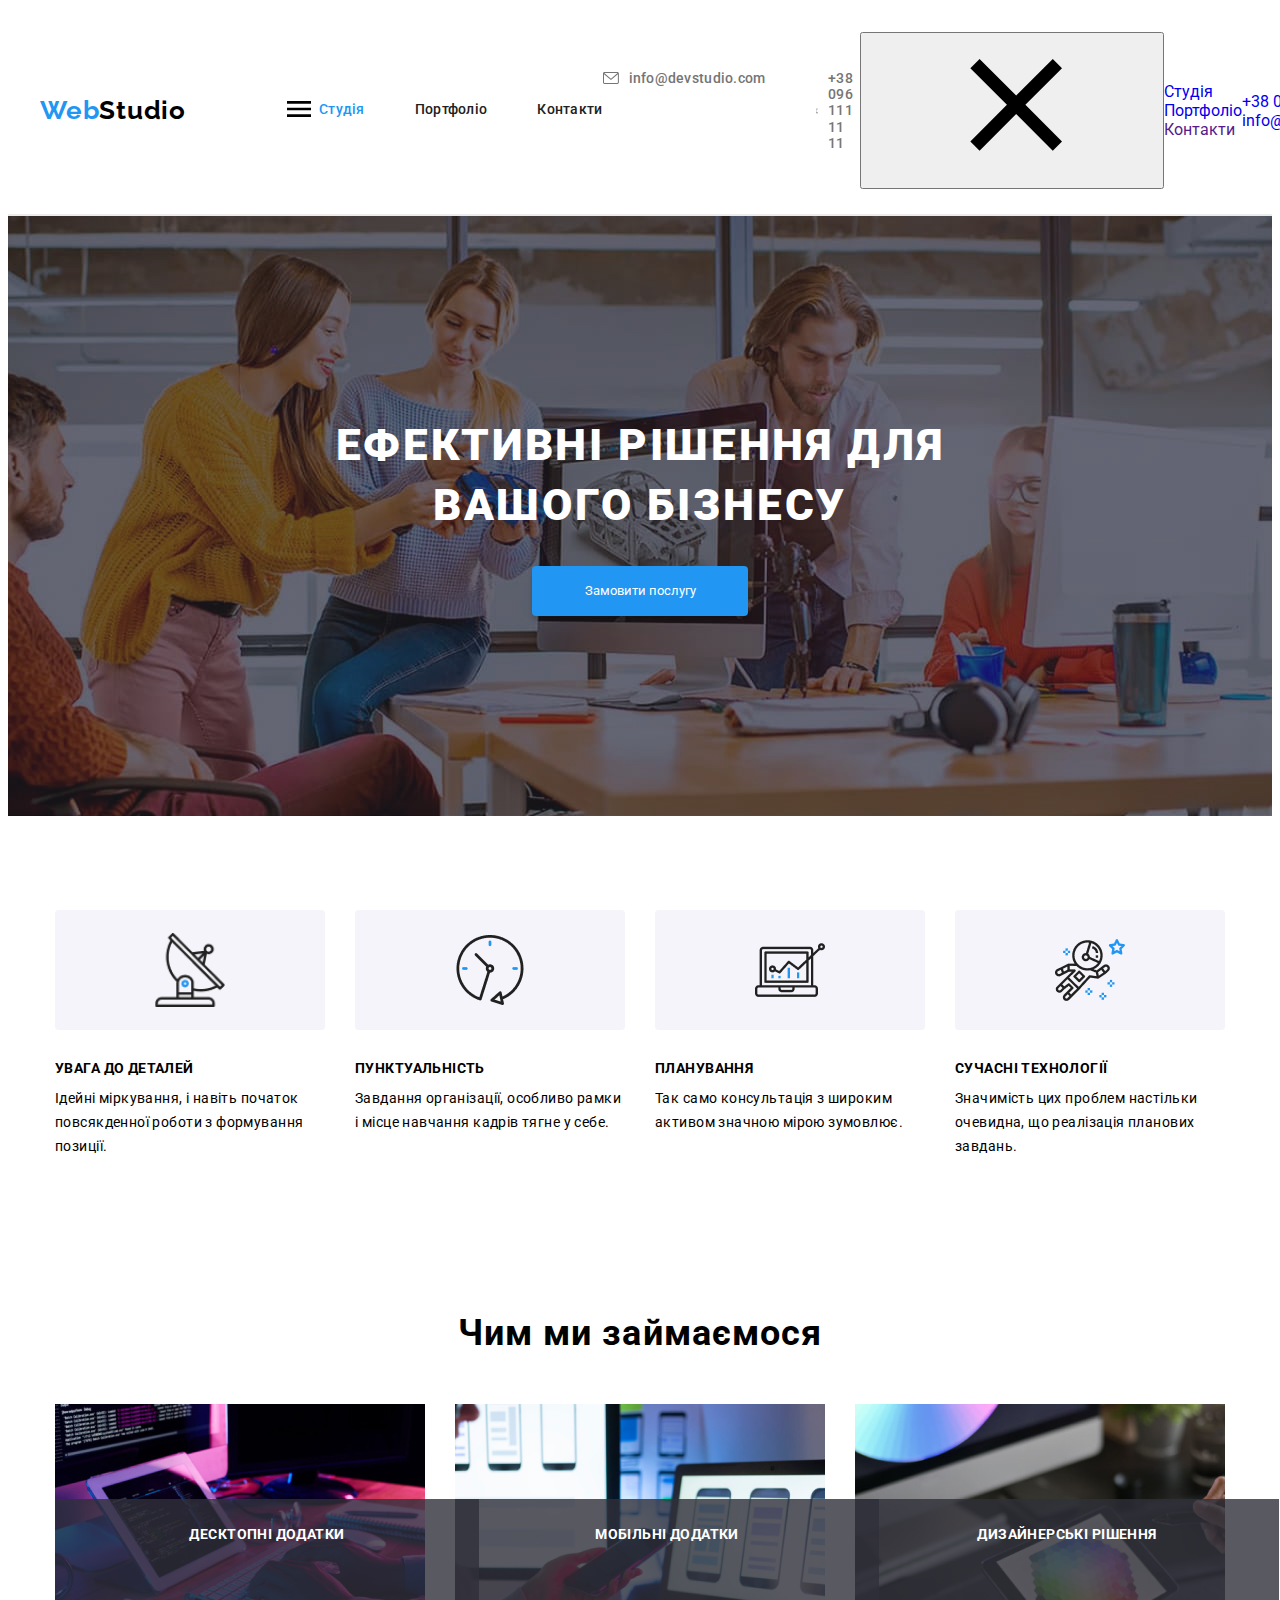
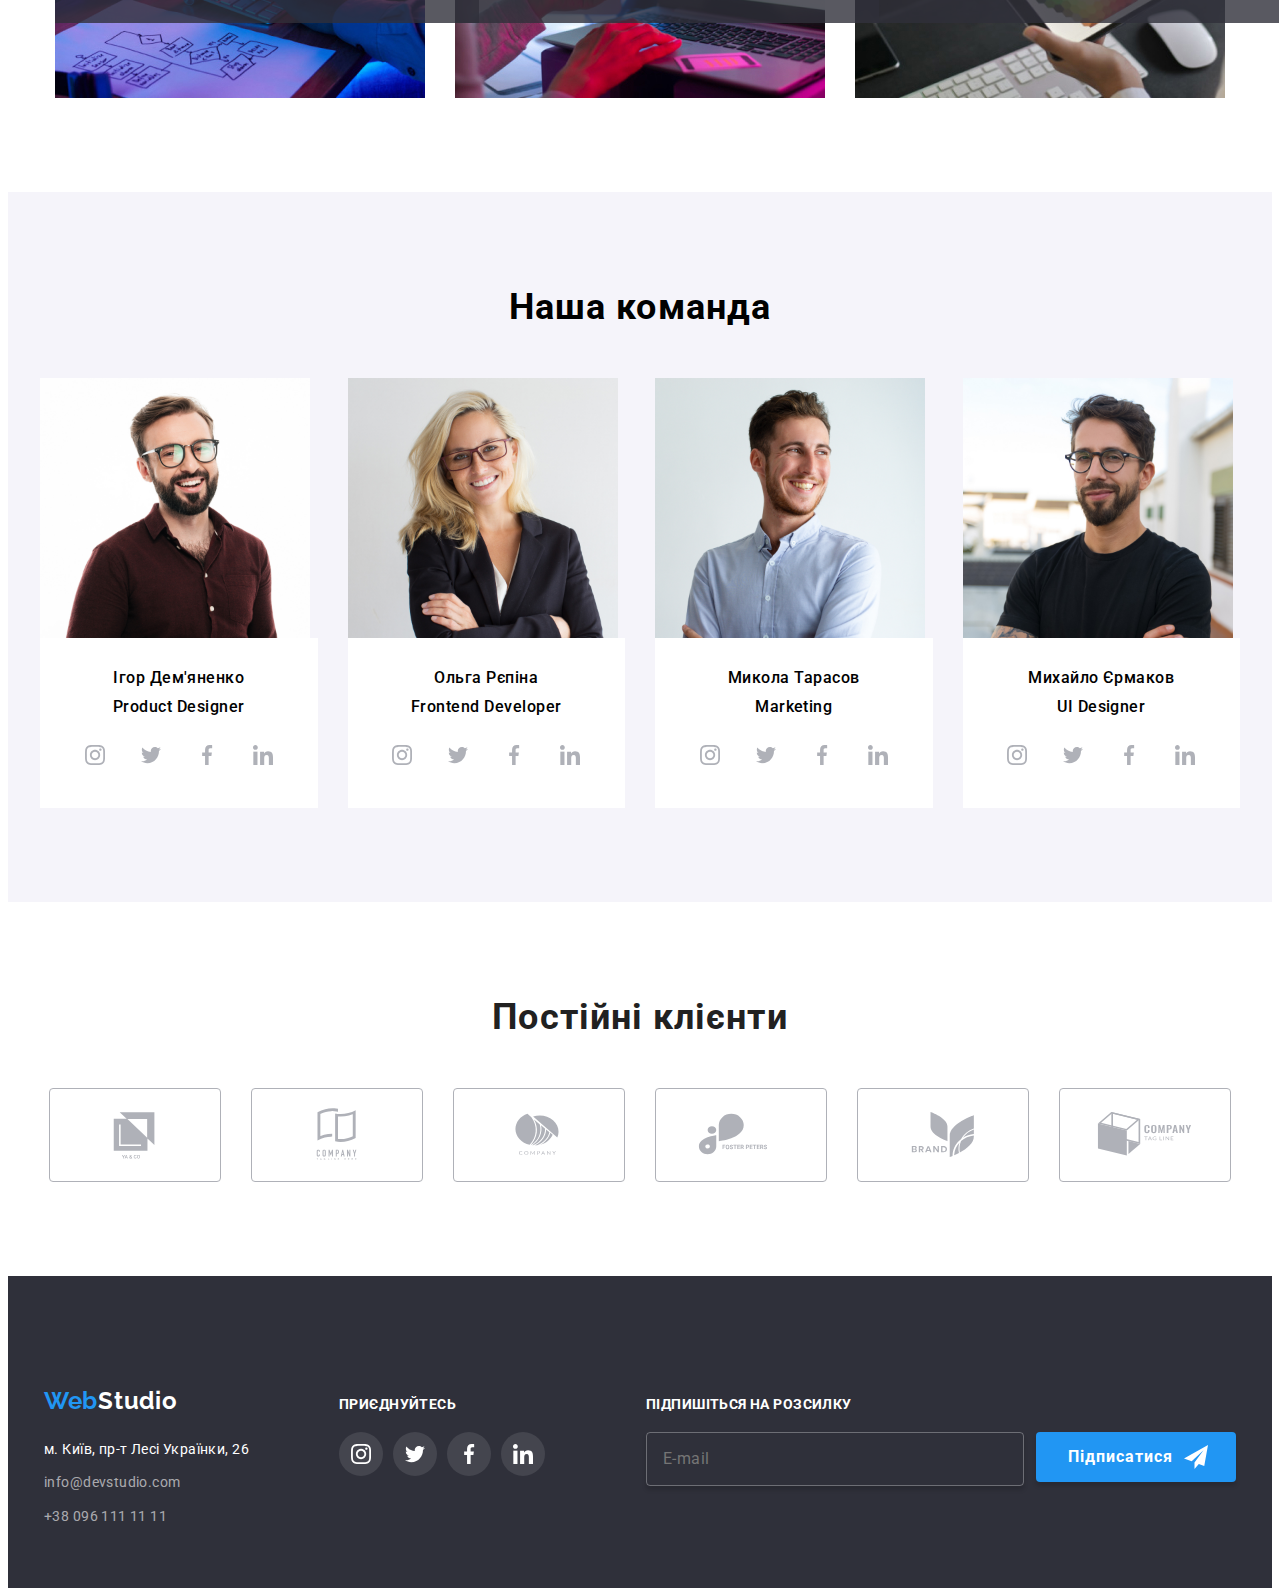
==== commit 72697b29: "add #33" ====
--- a/index.html
+++ b/index.html
@@ -15,6 +15,9 @@
     <header class="header">
       <div class="container header__box">
       <a class="header__logo-link" href="./index.html"><span class="header__logo">Web</span><span class="header__logo2">Studio</span></a>
+      <button class="header__button" type="button"><svg class="header__menu">
+        <use href="./img/symbol-defs.svg#menu"></use>
+      </svg></button>
       <nav class="header__nav">
         <ul class="header__nav-list">
           <li class="heeder__nav-item"><a href="./index.html" class="header__nav-link header__active">Студія</a></li>
@@ -29,6 +32,25 @@
         <li><a class="header__link" href="tel:+380961111111" ><svg class="header__svg header__svg2">
           <use href="./img/symbol-defs.svg#smartphone"></use>
         </svg>+38 096 111 11 11</a></li>
+      </ul>
+      <div class="menu"></div>
+      <button class="header__menu-button" type="button"><svg class="header__menu-close">
+        <use href="./img/symbol-defs.svg#close"></use>
+      </svg></button>
+      <ul class="header__menu-list">
+        <li class="header__menu-item"><a href="./index.html" class="header__menu-link">Студія</a></li>
+        <li class="header__menu-item"><a href="./panges/portfolio.html" class="header__menu-link">Портфоліо</a></li>
+        <li class="header__menu-item"><a href="" class="header__menu-link">Контакти</a></li>
+      </ul>
+      <ul class="header__menu-list2">
+        <li class="header__menu-item2"><a href="tel:+380961111111" class="header__menu-link2">+38 096 111 11 11</a></li>
+        <li class="header__menu-item2"><a href="mailto:info@devstudio.com" class="header__menu-link2">info@devstudio.com</a></li>
+      </ul>
+      <ul class="header__menu-list3">
+        <li class="header__menu-item3"><a href="" class="header__menu-link3">Instagram</a></li>
+        <li class="header__menu-item3"><a href="" class="header__menu-link3">Twitter</a></li>
+        <li class="header__menu-item3"><a href="" class="header__menu-link3">Facebook</a></li>
+        <li class="header__menu-item3"><a href="" class="header__menu-link3">LinkedIn</a></li>
       </ul>
     </div>
     </header>
--- a/style/main.min.css
+++ b/style/main.min.css
@@ -1 +1 @@
-ul{list-style:none}a{text-decoration:none}h1,h2,h3,p,ul{margin:0;padding:0}img{display:block;width:100%;height:auto;max-width:100%}button{padding:0}address{font-style:normal}.footer__logo2,.footer__logo,.header__logo2,.header__logo{font-size:24px;font-family:"Raleway";font-weight:700;line-height:1.39;letter-spacing:.72px}.container{max-width:1200px;margin-left:auto;margin-right:auto;padding-left:15px;padding-right:15px}@media screen and (min-width: 480px){.container{width:480px}}@media screen and (min-width: 768px){.container{width:768px}}@media screen and (min-width: 1200px){.container{width:1200px}}body{font-family:"Roboto"}.header{padding-top:16px;padding-bottom:16px;border-bottom:2px solid #ececec}@media screen and (min-width: 768px){.header{padding-top:26px;padding-bottom:26px}}@media screen and (min-width: 1200px){.header{padding-top:24px;padding-bottom:25px}}.header__box{display:flex;align-items:center}.header__logo-link{margin-right:auto}@media screen and (min-width: 768px){.header__logo-link{margin-right:88px}}@media screen and (min-width: 1200px){.header__logo-link{margin-right:93px}}.header__logo{color:#2196f3}@media screen and (min-width: 1200px){.header__logo{font-size:26px;letter-spacing:.78px}}.header__logo2{color:#000}@media screen and (min-width: 1200px){.header__logo2{font-size:26px;letter-spacing:.78px}}.header__nav{display:none}@media screen and (min-width: 768px){.header__nav{display:block}}.header__nav-list{display:flex;gap:50px}.header__nav-link{color:#212121;font-family:"Roboto";font-size:14px;font-weight:500;line-height:1.15;letter-spacing:.28px;transition-property:color;transition-duration:250ms;transition-timing-function:cubic-bezier(0.4, 0, 0.2, 1)}.header__active{color:#2196f3}.header__nav-link::after{content:" ";width:100%;height:4px;background-color:#2196f3;border-radius:10px;display:block;opacity:0;transition:opacity 250ms cubic-bezier(0.4, 0, 0.2, 1);transition:transform 250ms cubic-bezier(0.4, 0, 0.2, 1)}.header__nav-link:hover::after{opacity:1;transform:translate(0px, 34px)}.header__nav-link:hover{color:#2196f3}.header__nav-link:focus{color:#2196f3}.header__list{display:none;margin-left:auto}@media screen and (min-width: 768px){.header__list{display:flex;flex-direction:column;gap:10px}}@media screen and (min-width: 1200px){.header__list{gap:50px;flex-direction:row;display:flex}}.header__link{color:#757575;font-family:"Roboto";font-size:14px;font-weight:500;line-height:1.15;letter-spacing:.28px;display:flex;align-items:center;gap:10px}.header__svg{width:16px;height:12px;fill:#757575;transition-property:color,fill;transition-duration:250ms;transition-timing-function:cubic-bezier(0.4, 0, 0.2, 1)}.header__svg2{width:10px;height:16px;transition-property:color,fill;transition-duration:250ms;transition-timing-function:cubic-bezier(0.4, 0, 0.2, 1)}.header__link:hover{color:#2196f3}.header__link:hover .header__svg{fill:#2196f3}.header__link:focus{color:#2196f3}.header__link:focus .header__svg{fill:#2196f3}.business{background-image:linear-gradient(rgba(47, 48, 58, 0.4), rgba(47, 48, 58, 0.4)),url(../img/development1.jpg);background-repeat:no-repeat;background-position:center;background-size:cover;background-color:rgba(47,48,58,.4);padding-top:118px;padding-bottom:118px;text-align:center}@media screen and (min-width: 1200px){.business{padding-top:200px;padding-bottom:200px}}.business__title{width:100%;color:#fff;text-align:center;font-family:"Roboto";font-size:26px;font-weight:900;line-height:1.61;letter-spacing:1.56px;text-transform:uppercase;margin-left:auto;margin-right:auto;margin-bottom:30px}@media screen and (min-width: 480px){.business__title{width:360px}}@media screen and (min-width: 1200px){.business__title{width:696px;font-family:"Roboto";font-size:44px;font-weight:900;line-height:1.36;letter-spacing:2.64px}}.business__btn{width:216px;height:50px;border-radius:4px;background-color:#2196f3;color:#fff;border:none;padding:10px 32px;box-shadow:0px 4px 4px 0px rgba(0,0,0,.15)}.business__button{color:#fff;font-family:"Roboto";padding-left:24px;padding-bottom:10px;padding-right:24px;padding-top:10px}@media screen and (min-width: 1200px){.business__button{padding-left:32px;padding-bottom:10px;padding-right:32px;padding-top:10px}}.details{padding-top:60px;padding-bottom:60px}@media screen and (min-width: 1200px){.details{padding-top:94px}}.details__list{display:flex;gap:30px;flex-wrap:wrap;justify-content:center}.details__item::before{content:"";width:100%;height:120px;background-image:url(../img/antena1.png);background-repeat:no-repeat;background-position:center;background-size:70px;background-color:#f5f4fa;display:block;border-radius:4px;margin-bottom:30px}@media screen and (min-width: 480px){.details__item::before{width:450px}}@media screen and (min-width: 768px){.details__item::before{width:354px}}@media screen and (min-width: 1200px){.details__item::before{width:270px}}.details__item:nth-child(2)::before{background-image:url(../img/clock1.png)}.details__item:nth-child(3)::before{background-image:url(../img/diagram1.png)}.details__item:nth-child(4)::before{background-image:url(../img/astronaut1.png)}.details__subtitle{font-family:"Roboto";font-size:14px;font-weight:700;line-height:1.15;letter-spacing:.42px;text-transform:uppercase;text-align:center;margin-bottom:10px}@media screen and (min-width: 768px){.details__subtitle{text-align:start}}.details__text{font-family:"Roboto";font-size:14px;font-weight:400;line-height:1.72;letter-spacing:.42px;width:100%}@media screen and (min-width: 480px){.details__text{width:450px}}@media screen and (min-width: 768px){.details__text{width:354px}}@media screen and (min-width: 1200px){.details__text{width:270px}}.work{padding-top:94px;padding-bottom:94px;display:none}@media screen and (min-width: 1200px){.work{display:block}}.work__list{align-items:center;justify-content:center;display:flex;gap:30px}.work__title{text-align:center;font-family:"Roboto";font-size:36px;font-weight:700;line-height:42px;letter-spacing:1.08px;margin-bottom:50px}.work__img{width:370px;height:294px}.work__title2{color:#fff;text-align:center;font-family:"Roboto";font-size:14px;font-weight:700;line-height:normal;letter-spacing:.42px;font-style:normal;text-transform:uppercase;background:rgba(47,48,58,.8);width:370px;height:70px;position:absolute;top:1499px;padding:27px}.team{background-color:#f5f4fa;padding-top:60px;padding-bottom:60px}@media screen and (min-width: 1200px){.team{padding-top:94px;padding-bottom:94px}}.team__list{display:flex;gap:30px;text-align:center;flex-wrap:wrap}.team__item{flex-basis:100%}@media screen and (min-width: 768px){.team__item{flex-basis:calc((100% - 30px)/2)}}@media screen and (min-width: 1200px){.team__item{flex-basis:calc((100% - 90px)/4)}}.team__title{text-align:center;font-family:"Roboto";font-size:36px;font-weight:700;line-height:42px;letter-spacing:1.08px;margin-bottom:30px}@media screen and (min-width: 1200px){.team__title{margin-bottom:50px}}.team__img{width:100%}@media screen and (min-width: 480px){.team__img{width:450px}}@media screen and (min-width: 768px){.team__img{width:354px}}@media screen and (min-width: 1200px){.team__img{width:270px}}.team__div{padding-top:30px;padding-bottom:24px;background-color:#fff}@media screen and (min-width: 1200px){.team__div{padding-bottom:30px}}.team__subtitle{font-family:"Roboto";font-size:16px;font-weight:500;line-height:1.1875;letter-spacing:.48px;margin-bottom:10px}.team__text{font-family:"Roboto";font-size:16px;font-weight:500;line-height:1.1875;letter-spacing:.48px}.team__div2{margin-top:16px;display:flex;gap:10px;justify-content:center}.team__link{width:44px;height:44px;border:1px solid #fff;border-radius:50%;display:flex;justify-content:center;align-content:center;align-items:center}.team__link:hover{background-color:#2196f3}.team__link:hover .team__svg{fill:#fff}.team__link:focus{background-color:#2196f3}.team__link:focus .team__svg{fill:#fff}.team__svg{fill:#afb1b8;width:20px;height:20px;transition-property:background-color,fill;transition-duration:250ms;transition-timing-function:cubic-bezier(0.4, 0, 0.2, 1)}.company{padding-top:60px;padding-bottom:60px}@media screen and (min-width: 1200px){.company{padding-top:94px;padding-bottom:94px}}.company__title{color:#212121;text-align:center;font-family:"Roboto";font-size:28px;font-weight:700;line-height:normal;letter-spacing:.84px;font-style:normal;margin-bottom:50px}@media screen and (min-width: 1200px){.company__title{font-family:"Roboto";font-size:36px;font-weight:700;line-height:normal;letter-spacing:1.08px}}.company__list{display:flex;justify-content:center;gap:30px;flex-wrap:wrap}.company__link{width:100%;height:92px;border-radius:4px;border:1px solid #afb1b8;display:flex;justify-content:center;align-content:center;align-items:center}@media screen and (min-width: 480px){.company__link{width:210px}}@media screen and (min-width: 768px){.company__link{width:226px}}@media screen and (min-width: 1200px){.company__link{width:170px}}.company__link:hover{border:1px solid #2196f3}.company__link:hover .company__svg{fill:#2196f3}.company__link:focus{border:1px solid #2196f3}.company__link:focus .company__svg{fill:#2196f3}.company__svg{width:106px;height:60px;fill:#afb1b8;background-color:#fff;transition-property:border,fill;transition-duration:250ms;transition-timing-function:cubic-bezier(0.4, 0, 0.2, 1)}.footer{background-color:#2f303a;padding-top:60px;padding-bottom:60px}.footer__box{display:flex;flex-direction:column;align-items:center;text-align:center;gap:60px;flex-wrap:wrap}@media screen and (min-width: 768px){.footer__box{display:flex;align-items:baseline;flex-direction:row;gap:0;justify-content:space-around}}@media screen and (min-width: 1200px){.footer__box{text-align:start}}.footer__divv{margin-bottom:20px}.footer__link2{color:#fff;font-family:"Roboto";font-size:14px;font-weight:400;line-height:1.72;letter-spacing:.42px;margin-top:20px}.footer__logo{color:#2196f3}@media screen and (min-width: 480px){.footer__logo{font-size:24px;letter-spacing:.72px}}@media screen and (min-width: 768px){.footer__logo{font-size:24px;letter-spacing:.72px}}.footer__logo2{color:#fff}@media screen and (min-width: 480px){.footer__logo2{font-size:24px;letter-spacing:.72px}}@media screen and (min-width: 768px){.footer__logo2{font-size:24px;letter-spacing:.72px}}.footer__item{margin-top:9px}.footer__link{color:rgba(255,255,255,.6);font-family:"Roboto";font-size:14px;font-weight:400;line-height:1.72;letter-spacing:.42px}@media screen and (min-width: 1200px){.footer__div2{margin-left:82px}}.footer__title{color:#fff;font-family:"Roboto";font-size:14px;font-weight:700;line-height:normal;letter-spacing:.42px;font-style:normal;text-transform:uppercase}.footer__list2{display:flex;gap:10px;margin-top:20px}.footer__svg-link{width:44px;height:44px;border:1px;border-radius:50%;background-color:rgba(255,255,255,.1);display:flex;justify-content:center;align-items:center;transition-property:background-color;transition-duration:250ms;transition-timing-function:cubic-bezier(0.4, 0, 0.2, 1)}.footer__svg-link:hover{background-color:#2196f3}.footer__svg-link:focus{background-color:#2196f3}.footer__svg{fill:#fff;width:20px;height:20px}@media screen and (min-width: 768px){.footer__diiv{margin-top:60px}}@media screen and (min-width: 1200px){.footer__diiv{margin-left:93px}}@media screen and (min-width: 768px){.footer__form{gap:20px}}@media screen and (min-width: 1200px){.footer__form{gap:12px;flex-direction:row}}.footer__title2{color:#fff;font-family:"Roboto";font-size:14px;font-weight:700;line-height:normal;letter-spacing:.42px;font-style:normal;text-transform:uppercase;margin-bottom:20px}.footer__test{display:block}@media screen and (min-width: 1200px){.footer__test{display:flex;gap:12px}}.footer__input{width:100%;height:50px;border-radius:4px;border:1px solid rgba(255,255,255,.3);background:rgba(33,150,243,0);box-shadow:0px 4px 4px 0px rgba(0,0,0,.15);margin-bottom:20px}@media screen and (min-width: 480px){.footer__input{width:450px}}@media screen and (min-width: 768px){.footer__input{width:450px}}@media screen and (min-width: 1200px){.footer__input{margin-bottom:0px;width:358px}}.footer__input{color:rgba(255,255,255,.6);font-family:"Roboto";font-size:16px;font-weight:400;line-height:20px;letter-spacing:.48px;font-style:normal;padding-left:16px}.footer__btn{width:200px;height:50px;border-radius:4px;background-color:#2196f3;color:#fff;border:none;padding:10px 32px;box-shadow:0px 4px 4px 0px rgba(0,0,0,.15)}.footer__button{color:#fff;text-align:center;font-family:"Roboto";font-size:16px;font-weight:700;line-height:30px;letter-spacing:.96px;font-style:normal;padding-right:63px;position:relative}.footer__svg2{width:24px;height:24px;fill:#fff;position:absolute;top:13px;right:28px}@media screen and (min-width: 1200px){.footer__svg2{position:absolute;top:13px;right:28px}}.backdrop{display:flex;justify-content:center;align-items:center;position:fixed;top:0;left:0;width:100%;height:100%;background:rgba(0,0,0,.2);opacity:1;transition:opacity 250ms cubic-bezier(0.4, 0, 0.2, 1)}.is-hidden{opacity:0;pointer-events:none}.modal{position:relative;padding:40px;border-radius:4px;background:#fff;box-shadow:0px 1px 3px 0px rgba(0,0,0,.12),0px 1px 1px 0px rgba(0,0,0,.14),0px 2px 1px 0px rgba(0,0,0,.2);transition:transform 250ms cubic-bezier(0.4, 0, 0.2, 1)}.modal__title{margin-bottom:12px;color:#212121;text-align:center;font-family:"Roboto";font-size:20px;font-weight:700;line-height:normal;letter-spacing:.6px}.modal__label{display:block;margin-bottom:4px;color:#757575;font-family:"Roboto";font-size:12px;font-weight:400;line-height:normal;letter-spacing:.12px}.modal__div{position:relative}.modal__input{width:448px;height:40px;border-radius:4px;border:1px solid rgba(33,33,33,.2);margin-bottom:10px;transition-property:border,fill;transition-duration:250ms;transition-timing-function:cubic-bezier(0.4, 0, 0.2, 1);padding-left:42px}.modal__input:hover{border:1px solid #2196f3}.modal__input:hover .modal__svg{fill:#2196f3}.modal__input:focus{border:1px solid #2196f3}.modal__input:focus .modal__svg{fill:#2196f3}.modal__svg{width:18px;height:18px;position:absolute;top:11px;left:12px}.modal__label-comment{margin-bottom:4px;display:block;color:#757575;font-family:"Roboto";font-size:12px;font-weight:400;line-height:normal;letter-spacing:.12px}.modal__textarea{resize:none;width:448px;height:120px;border-radius:4px;border:1px solid rgba(33,33,33,.2);padding:12px 16px;color:rgba(117,117,117,.5);font-family:"Roboto";font-size:12px;font-weight:400;line-height:normal;letter-spacing:.12px;transition-property:border;transition-duration:250ms;transition-timing-function:cubic-bezier(0.4, 0, 0.2, 1)}.modal__textarea:hover{border:1px solid #2196f3}.modal__textarea:focus{border:1px solid #2196f3}.modal__label-checkbox{margin-top:20px;display:flex;justify-content:center;align-items:center}.modal__inputt-box{width:16px;height:15px}.modal__text{color:#757575;font-family:"Roboto";font-size:14px;font-weight:400;line-height:24px;letter-spacing:.42px;margin-right:8px}.modal__link{color:#2196f3;font-family:"Roboto";font-size:14px;font-weight:400;line-height:24px;letter-spacing:.42px;text-decoration-line:underline}.modal__button{width:200px;height:50px;color:#fff;text-align:center;font-family:"Roboto";font-size:16px;font-weight:700;line-height:30px;letter-spacing:.96px;padding:10px 52px;border-radius:4px;background-color:#2196f3;box-shadow:0px 4px 4px 0px rgba(0,0,0,.15);border:none;margin-top:30px;margin-left:124px;margin-right:124px}.modal__btn{width:30px;height:30px;border-radius:50%;border:1px solid rgba(0,0,0,.1);display:flex;justify-content:center;align-items:center;position:absolute;top:8px;right:8px}.modal__svg2{width:18px;height:18px;transition-property:fill;transition-duration:250ms;transition-timing-function:cubic-bezier(0.4, 0, 0.2, 1)}.modal__svg2:hover{fill:#2196f3}.modal__svg2:focus{fill:#2196f3}.is-hidden .modal{transform:translate(1000px, 1000px) rotate(360deg)}.advertising{padding-bottom:94px;padding-top:94px}.advertising__list{display:flex;gap:8px;justify-content:center;margin-bottom:50px}.advertising__btn{width:130px;height:38px;flex-shrink:0;border-radius:4px}.advertising__button{padding-left:25px;padding-top:6px;padding-bottom:6px;padding-right:25px;font-family:"Roboto";border:none;transition-property:color,background-color,box-shadow;transition-duration:250ms;transition-timing-function:cubic-bezier(0.4, 0, 0.2, 1)}.advertising__button:hover{box-shadow:0px 3px 1px 0px rgba(0,0,0,.1),0px 1px 2px 0px rgba(0,0,0,.08),0px 2px 2px 0px rgba(0,0,0,.12);background:#2196f3;color:#fff}.advertising__button:focus{background:#2196f3}.advertising__list2{display:flex;flex-wrap:wrap;gap:30px}.advertising__item{flex-basis:calc((100% - 60px)/3);transition:box-shadow 250ms cubic-bezier(0.4, 0, 0.2, 1)}.advertising__item:hover{box-shadow:0px 1px 1px 0px rgba(0,0,0,.12),0px 4px 4px 0px rgba(0,0,0,.06),1px 4px 6px 0px rgba(0,0,0,.16)}.advertising__item:hover .advertising__text2{opacity:1;transform:translate(0)}.advertising__img-box{position:relative;overflow:hidden;transition:transformY 1s,opacity 1s}.advertising__text2{width:100%;height:100%;font-family:"Roboto";font-size:18px;font-weight:400;line-height:28px;letter-spacing:.54px;color:#fff;background-color:rgba(33,150,243,.9);position:absolute;top:0;left:0;padding:63px 24px 63px 24px;opacity:1;transform:translate(0, 100%);z-index:100;transition:transform 250ms cubic-bezier(0.4, 0, 0.2, 1)}.advertising__div{padding-top:20px;padding-bottom:20px;background-color:#fff;border:1px solid #eee;padding-left:24px;border-top:none}.advertising__title{font-family:"Roboto";font-size:18px;font-weight:700;line-height:2;letter-spacing:1.08px}.advertising__text{font-family:"Roboto";font-size:16px;font-weight:400;line-height:1.1875;letter-spacing:.48px;margin-top:4px}/*# sourceMappingURL=main.min.css.map */+ul{list-style:none}a{text-decoration:none}h1,h2,h3,p,ul{margin:0;padding:0}img{display:block;width:100%;height:auto;max-width:100%}button{padding:0}address{font-style:normal}.footer__logo2,.footer__logo,.header__logo2,.header__logo{font-size:24px;font-family:"Raleway";font-weight:700;line-height:1.39;letter-spacing:.72px}.container{max-width:1200px;margin-left:auto;margin-right:auto;padding-left:15px;padding-right:15px}@media screen and (min-width: 480px){.container{width:480px}}@media screen and (min-width: 768px){.container{width:768px}}@media screen and (min-width: 1200px){.container{width:1200px}}body{font-family:"Roboto"}.header{padding-top:16px;padding-bottom:16px;border-bottom:2px solid #ececec}@media screen and (min-width: 768px){.header{padding-top:26px;padding-bottom:26px}}@media screen and (min-width: 1200px){.header{padding-top:24px;padding-bottom:25px}}.header__box{display:flex;align-items:center}.header__logo-link{margin-right:auto}@media screen and (min-width: 768px){.header__logo-link{margin-right:88px}}@media screen and (min-width: 1200px){.header__logo-link{margin-right:93px}}.header__logo{color:#2196f3}@media screen and (min-width: 1200px){.header__logo{font-size:26px;letter-spacing:.78px}}.header__logo2{color:#000}@media screen and (min-width: 1200px){.header__logo2{font-size:26px;letter-spacing:.78px}}.header__nav{display:none}@media screen and (min-width: 768px){.header__nav{display:block}}.header__nav-list{display:flex;gap:50px}.header__nav-link{color:#212121;font-family:"Roboto";font-size:14px;font-weight:500;line-height:1.15;letter-spacing:.28px;transition-property:color;transition-duration:250ms;transition-timing-function:cubic-bezier(0.4, 0, 0.2, 1)}.header__active{color:#2196f3}.header__nav-link::after{content:" ";width:100%;height:4px;background-color:#2196f3;border-radius:10px;display:block;opacity:0;transition:opacity 250ms cubic-bezier(0.4, 0, 0.2, 1);transition:transform 250ms cubic-bezier(0.4, 0, 0.2, 1)}.header__nav-link:hover::after{opacity:1;transform:translate(0px, 34px)}.header__nav-link:hover{color:#2196f3}.header__nav-link:focus{color:#2196f3}.header__list{display:none;margin-left:auto}@media screen and (min-width: 768px){.header__list{display:flex;flex-direction:column;gap:10px}}@media screen and (min-width: 1200px){.header__list{gap:50px;flex-direction:row;display:flex}}.header__link{color:#757575;font-family:"Roboto";font-size:14px;font-weight:500;line-height:1.15;letter-spacing:.28px;display:flex;align-items:center;gap:10px}.header__svg{width:16px;height:12px;fill:#757575;transition-property:color,fill;transition-duration:250ms;transition-timing-function:cubic-bezier(0.4, 0, 0.2, 1)}.header__svg2{width:10px;height:16px;transition-property:color,fill;transition-duration:250ms;transition-timing-function:cubic-bezier(0.4, 0, 0.2, 1)}.header__link:hover{color:#2196f3}.header__link:hover .header__svg{fill:#2196f3}.header__link:focus{color:#2196f3}.header__link:focus .header__svg{fill:#2196f3}.header__button{border:none;background-color:rgba(0,0,0,0)}.header__menu{width:40px;height:60px;fill:#000}.business{background-image:linear-gradient(rgba(47, 48, 58, 0.4), rgba(47, 48, 58, 0.4)),url(../img/development1.jpg);background-repeat:no-repeat;background-position:center;background-size:cover;background-color:rgba(47,48,58,.4);padding-top:118px;padding-bottom:118px;text-align:center}@media screen and (min-width: 1200px){.business{padding-top:200px;padding-bottom:200px}}.business__title{width:100%;color:#fff;text-align:center;font-family:"Roboto";font-size:26px;font-weight:900;line-height:1.61;letter-spacing:1.56px;text-transform:uppercase;margin-left:auto;margin-right:auto;margin-bottom:30px}@media screen and (min-width: 480px){.business__title{width:360px}}@media screen and (min-width: 1200px){.business__title{width:696px;font-family:"Roboto";font-size:44px;font-weight:900;line-height:1.36;letter-spacing:2.64px}}.business__btn{width:216px;height:50px;border-radius:4px;background-color:#2196f3;color:#fff;border:none;padding:10px 32px;box-shadow:0px 4px 4px 0px rgba(0,0,0,.15)}.business__button{color:#fff;font-family:"Roboto";padding-left:24px;padding-bottom:10px;padding-right:24px;padding-top:10px}@media screen and (min-width: 1200px){.business__button{padding-left:32px;padding-bottom:10px;padding-right:32px;padding-top:10px}}.details{padding-top:60px;padding-bottom:60px}@media screen and (min-width: 1200px){.details{padding-top:94px}}.details__list{display:flex;gap:30px;flex-wrap:wrap;justify-content:center}.details__item::before{content:"";width:100%;height:120px;background-image:url(../img/antena1.png);background-repeat:no-repeat;background-position:center;background-size:70px;background-color:#f5f4fa;display:block;border-radius:4px;margin-bottom:30px}@media screen and (min-width: 480px){.details__item::before{width:450px}}@media screen and (min-width: 768px){.details__item::before{width:354px}}@media screen and (min-width: 1200px){.details__item::before{width:270px}}.details__item:nth-child(2)::before{background-image:url(../img/clock1.png)}.details__item:nth-child(3)::before{background-image:url(../img/diagram1.png)}.details__item:nth-child(4)::before{background-image:url(../img/astronaut1.png)}.details__subtitle{font-family:"Roboto";font-size:14px;font-weight:700;line-height:1.15;letter-spacing:.42px;text-transform:uppercase;text-align:center;margin-bottom:10px}@media screen and (min-width: 768px){.details__subtitle{text-align:start}}.details__text{font-family:"Roboto";font-size:14px;font-weight:400;line-height:1.72;letter-spacing:.42px;width:100%}@media screen and (min-width: 480px){.details__text{width:450px}}@media screen and (min-width: 768px){.details__text{width:354px}}@media screen and (min-width: 1200px){.details__text{width:270px}}.work{padding-top:94px;padding-bottom:94px;display:none}@media screen and (min-width: 1200px){.work{display:block}}.work__list{align-items:center;justify-content:center;display:flex;gap:30px}.work__title{text-align:center;font-family:"Roboto";font-size:36px;font-weight:700;line-height:42px;letter-spacing:1.08px;margin-bottom:50px}.work__img{width:370px;height:294px}.work__title2{color:#fff;text-align:center;font-family:"Roboto";font-size:14px;font-weight:700;line-height:normal;letter-spacing:.42px;font-style:normal;text-transform:uppercase;background:rgba(47,48,58,.8);width:370px;height:70px;position:absolute;top:1499px;padding:27px}.team{background-color:#f5f4fa;padding-top:60px;padding-bottom:60px}@media screen and (min-width: 1200px){.team{padding-top:94px;padding-bottom:94px}}.team__list{display:flex;gap:30px;text-align:center;flex-wrap:wrap}.team__item{flex-basis:100%}@media screen and (min-width: 768px){.team__item{flex-basis:calc((100% - 30px)/2)}}@media screen and (min-width: 1200px){.team__item{flex-basis:calc((100% - 90px)/4)}}.team__title{text-align:center;font-family:"Roboto";font-size:36px;font-weight:700;line-height:42px;letter-spacing:1.08px;margin-bottom:30px}@media screen and (min-width: 1200px){.team__title{margin-bottom:50px}}.team__img{width:100%}@media screen and (min-width: 480px){.team__img{width:450px}}@media screen and (min-width: 768px){.team__img{width:354px}}@media screen and (min-width: 1200px){.team__img{width:270px}}.team__div{padding-top:30px;padding-bottom:24px;background-color:#fff}@media screen and (min-width: 1200px){.team__div{padding-bottom:30px}}.team__subtitle{font-family:"Roboto";font-size:16px;font-weight:500;line-height:1.1875;letter-spacing:.48px;margin-bottom:10px}.team__text{font-family:"Roboto";font-size:16px;font-weight:500;line-height:1.1875;letter-spacing:.48px}.team__div2{margin-top:16px;display:flex;gap:10px;justify-content:center}.team__link{width:44px;height:44px;border:1px solid #fff;border-radius:50%;display:flex;justify-content:center;align-content:center;align-items:center}.team__link:hover{background-color:#2196f3}.team__link:hover .team__svg{fill:#fff}.team__link:focus{background-color:#2196f3}.team__link:focus .team__svg{fill:#fff}.team__svg{fill:#afb1b8;width:20px;height:20px;transition-property:background-color,fill;transition-duration:250ms;transition-timing-function:cubic-bezier(0.4, 0, 0.2, 1)}.company{padding-top:60px;padding-bottom:60px}@media screen and (min-width: 1200px){.company{padding-top:94px;padding-bottom:94px}}.company__title{color:#212121;text-align:center;font-family:"Roboto";font-size:28px;font-weight:700;line-height:normal;letter-spacing:.84px;font-style:normal;margin-bottom:50px}@media screen and (min-width: 1200px){.company__title{font-family:"Roboto";font-size:36px;font-weight:700;line-height:normal;letter-spacing:1.08px}}.company__list{display:flex;justify-content:center;gap:30px;flex-wrap:wrap}.company__link{width:100%;height:92px;border-radius:4px;border:1px solid #afb1b8;display:flex;justify-content:center;align-content:center;align-items:center}@media screen and (min-width: 480px){.company__link{width:210px}}@media screen and (min-width: 768px){.company__link{width:226px}}@media screen and (min-width: 1200px){.company__link{width:170px}}.company__link:hover{border:1px solid #2196f3}.company__link:hover .company__svg{fill:#2196f3}.company__link:focus{border:1px solid #2196f3}.company__link:focus .company__svg{fill:#2196f3}.company__svg{width:106px;height:60px;fill:#afb1b8;background-color:#fff;transition-property:border,fill;transition-duration:250ms;transition-timing-function:cubic-bezier(0.4, 0, 0.2, 1)}.footer{background-color:#2f303a;padding-top:60px;padding-bottom:60px}.footer__box{display:flex;flex-direction:column;align-items:center;text-align:center;gap:60px;flex-wrap:wrap}@media screen and (min-width: 768px){.footer__box{display:flex;align-items:baseline;flex-direction:row;gap:0;justify-content:space-around}}@media screen and (min-width: 1200px){.footer__box{text-align:start}}.footer__divv{margin-bottom:20px}.footer__link2{color:#fff;font-family:"Roboto";font-size:14px;font-weight:400;line-height:1.72;letter-spacing:.42px;margin-top:20px}.footer__logo{color:#2196f3}@media screen and (min-width: 480px){.footer__logo{font-size:24px;letter-spacing:.72px}}@media screen and (min-width: 768px){.footer__logo{font-size:24px;letter-spacing:.72px}}.footer__logo2{color:#fff}@media screen and (min-width: 480px){.footer__logo2{font-size:24px;letter-spacing:.72px}}@media screen and (min-width: 768px){.footer__logo2{font-size:24px;letter-spacing:.72px}}.footer__item{margin-top:9px}.footer__link{color:rgba(255,255,255,.6);font-family:"Roboto";font-size:14px;font-weight:400;line-height:1.72;letter-spacing:.42px}@media screen and (min-width: 1200px){.footer__div2{margin-left:82px}}.footer__title{color:#fff;font-family:"Roboto";font-size:14px;font-weight:700;line-height:normal;letter-spacing:.42px;font-style:normal;text-transform:uppercase}.footer__list2{display:flex;gap:10px;margin-top:20px}.footer__svg-link{width:44px;height:44px;border:1px;border-radius:50%;background-color:rgba(255,255,255,.1);display:flex;justify-content:center;align-items:center;transition-property:background-color;transition-duration:250ms;transition-timing-function:cubic-bezier(0.4, 0, 0.2, 1)}.footer__svg-link:hover{background-color:#2196f3}.footer__svg-link:focus{background-color:#2196f3}.footer__svg{fill:#fff;width:20px;height:20px}@media screen and (min-width: 768px){.footer__diiv{margin-top:60px}}@media screen and (min-width: 1200px){.footer__diiv{margin-left:93px}}.footer__title2{color:#fff;font-family:"Roboto";font-size:14px;font-weight:700;line-height:normal;letter-spacing:.42px;font-style:normal;text-transform:uppercase;margin-bottom:20px}.footer__test{display:block}@media screen and (min-width: 1200px){.footer__test{display:flex;gap:12px}}.footer__input{width:100%;height:50px;border-radius:4px;border:1px solid rgba(255,255,255,.3);background:rgba(33,150,243,0);box-shadow:0px 4px 4px 0px rgba(0,0,0,.15);margin-bottom:20px}@media screen and (min-width: 480px){.footer__input{width:450px}}@media screen and (min-width: 768px){.footer__input{width:450px}}@media screen and (min-width: 1200px){.footer__input{margin-bottom:0px;width:358px}}.footer__input{color:rgba(255,255,255,.6);font-family:"Roboto";font-size:16px;font-weight:400;line-height:20px;letter-spacing:.48px;font-style:normal;padding-left:16px}.footer__btn{width:200px;height:50px;border-radius:4px;background-color:#2196f3;color:#fff;border:none;padding:10px 32px;box-shadow:0px 4px 4px 0px rgba(0,0,0,.15)}.footer__button{color:#fff;text-align:center;font-family:"Roboto";font-size:16px;font-weight:700;line-height:30px;letter-spacing:.96px;font-style:normal;padding-right:63px;position:relative}.footer__svg2{width:24px;height:24px;fill:#fff;position:absolute;top:13px;right:28px}@media screen and (min-width: 1200px){.footer__svg2{position:absolute;top:13px;right:28px}}.backdrop{display:flex;justify-content:center;align-items:center;position:fixed;top:0;left:0;width:100%;height:100%;background:rgba(0,0,0,.2);opacity:1;transition:opacity 250ms cubic-bezier(0.4, 0, 0.2, 1)}.is-hidden{opacity:0;pointer-events:none}.modal{position:relative;padding:40px;border-radius:4px;background:#fff;box-shadow:0px 1px 3px 0px rgba(0,0,0,.12),0px 1px 1px 0px rgba(0,0,0,.14),0px 2px 1px 0px rgba(0,0,0,.2);transition:transform 250ms cubic-bezier(0.4, 0, 0.2, 1)}.modal__title{margin-bottom:12px;color:#212121;text-align:center;font-family:"Roboto";font-size:20px;font-weight:700;line-height:normal;letter-spacing:.6px}.modal__label{display:block;margin-bottom:4px;color:#757575;font-family:"Roboto";font-size:12px;font-weight:400;line-height:normal;letter-spacing:.12px}.modal__div{position:relative}.modal__input{width:448px;height:40px;border-radius:4px;border:1px solid rgba(33,33,33,.2);margin-bottom:10px;transition-property:border,fill;transition-duration:250ms;transition-timing-function:cubic-bezier(0.4, 0, 0.2, 1);padding-left:42px}.modal__input:hover{border:1px solid #2196f3}.modal__input:hover .modal__svg{fill:#2196f3}.modal__input:focus{border:1px solid #2196f3}.modal__input:focus .modal__svg{fill:#2196f3}.modal__svg{width:18px;height:18px;position:absolute;top:11px;left:12px}.modal__label-comment{margin-bottom:4px;display:block;color:#757575;font-family:"Roboto";font-size:12px;font-weight:400;line-height:normal;letter-spacing:.12px}.modal__textarea{resize:none;width:448px;height:120px;border-radius:4px;border:1px solid rgba(33,33,33,.2);padding:12px 16px;color:rgba(117,117,117,.5);font-family:"Roboto";font-size:12px;font-weight:400;line-height:normal;letter-spacing:.12px;transition-property:border;transition-duration:250ms;transition-timing-function:cubic-bezier(0.4, 0, 0.2, 1)}.modal__textarea:hover{border:1px solid #2196f3}.modal__textarea:focus{border:1px solid #2196f3}.modal__label-checkbox{margin-top:20px;display:flex;justify-content:center;align-items:center}.modal__inputt-box{width:16px;height:15px}.modal__text{color:#757575;font-family:"Roboto";font-size:14px;font-weight:400;line-height:24px;letter-spacing:.42px;margin-right:8px}.modal__link{color:#2196f3;font-family:"Roboto";font-size:14px;font-weight:400;line-height:24px;letter-spacing:.42px;text-decoration-line:underline}.modal__button{width:200px;height:50px;color:#fff;text-align:center;font-family:"Roboto";font-size:16px;font-weight:700;line-height:30px;letter-spacing:.96px;padding:10px 52px;border-radius:4px;background-color:#2196f3;box-shadow:0px 4px 4px 0px rgba(0,0,0,.15);border:none;margin-top:30px;margin-left:124px;margin-right:124px}.modal__btn{width:30px;height:30px;border-radius:50%;border:1px solid rgba(0,0,0,.1);display:flex;justify-content:center;align-items:center;position:absolute;top:8px;right:8px}.modal__svg2{width:18px;height:18px;transition-property:fill;transition-duration:250ms;transition-timing-function:cubic-bezier(0.4, 0, 0.2, 1)}.modal__svg2:hover{fill:#2196f3}.modal__svg2:focus{fill:#2196f3}.is-hidden .modal{transform:translate(1000px, 1000px) rotate(360deg)}.advertising{padding-bottom:60px;padding-top:60px}@media screen and (min-width: 1200px){.advertising{padding-bottom:94px;padding-top:94px}}.advertising__list{display:flex;gap:8px;row-gap:15px;justify-content:flex-start;margin-bottom:40px;flex-wrap:wrap}@media screen and (min-width: 768px){.advertising__list{margin-bottom:30px;justify-content:center}}@media screen and (min-width: 1200px){.advertising__list{margin-bottom:50px}}.advertising__btn{width:130px;height:38px;flex-shrink:0;border-radius:4px}.advertising__button{padding-left:25px;padding-top:6px;padding-bottom:6px;padding-right:25px;font-family:"Roboto";border:none;transition-property:color,background-color,box-shadow;transition-duration:250ms;transition-timing-function:cubic-bezier(0.4, 0, 0.2, 1)}.advertising__button:hover{box-shadow:0px 3px 1px 0px rgba(0,0,0,.1),0px 1px 2px 0px rgba(0,0,0,.08),0px 2px 2px 0px rgba(0,0,0,.12);background:#2196f3;color:#fff}.advertising__button:focus{background:#2196f3}.advertising__list2{display:flex;flex-wrap:wrap;gap:30px}.advertising__item{flex-basis:100%;transition:box-shadow 250ms cubic-bezier(0.4, 0, 0.2, 1)}@media screen and (min-width: 768px){.advertising__item{flex-basis:calc((100% - 30px)/2)}}@media screen and (min-width: 1200px){.advertising__item{flex-basis:calc((100% - 60px)/3)}}.advertising__item:hover{box-shadow:0px 1px 1px 0px rgba(0,0,0,.12),0px 4px 4px 0px rgba(0,0,0,.06),1px 4px 6px 0px rgba(0,0,0,.16)}.advertising__item:hover .advertising__text2{opacity:1;transform:translate(0)}.advertising__img-box{position:relative;overflow:hidden;transition:transformY 1s,opacity 1s}.advertising__img{width:100%}@media screen and (min-width: 768px){.advertising__img{width:450px}}@media screen and (min-width: 768px){.advertising__img{width:354px}}@media screen and (min-width: 1200px){.advertising__img{width:370px}}.advertising__text2{width:100%;height:100%;font-family:"Roboto";font-size:18px;font-weight:400;line-height:28px;letter-spacing:.54px;color:#fff;background-color:rgba(33,150,243,.9);position:absolute;top:0;left:0;padding:63px 24px 63px 24px;opacity:1;transform:translate(0, 100%);z-index:100;transition:transform 250ms cubic-bezier(0.4, 0, 0.2, 1)}.advertising__div{padding-top:20px;padding-bottom:20px;background-color:#fff;border:1px solid #eee;padding-left:24px;border-top:none}.advertising__title{font-family:"Roboto";font-size:18px;font-weight:700;line-height:2;letter-spacing:1.08px}.advertising__text{font-family:"Roboto";font-size:16px;font-weight:400;line-height:1.1875;letter-spacing:.48px;margin-top:4px}/*# sourceMappingURL=main.min.css.map */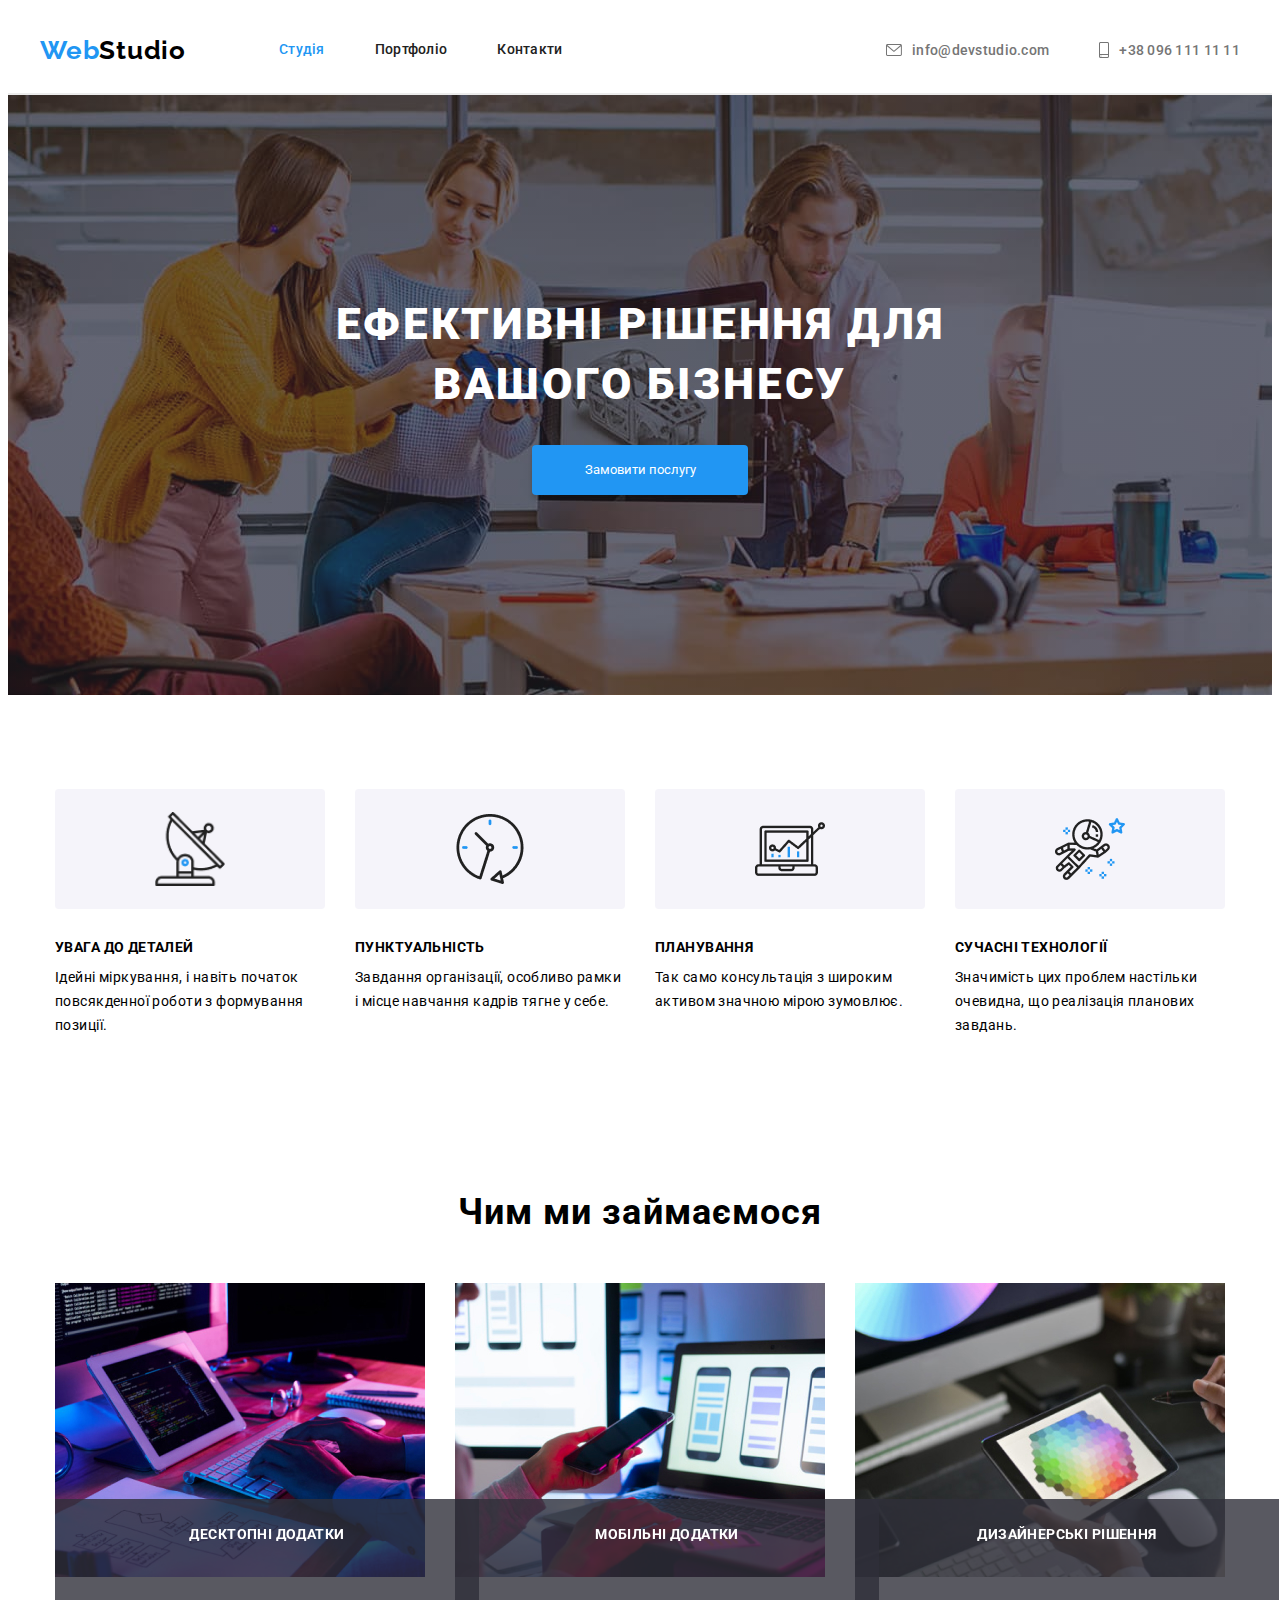
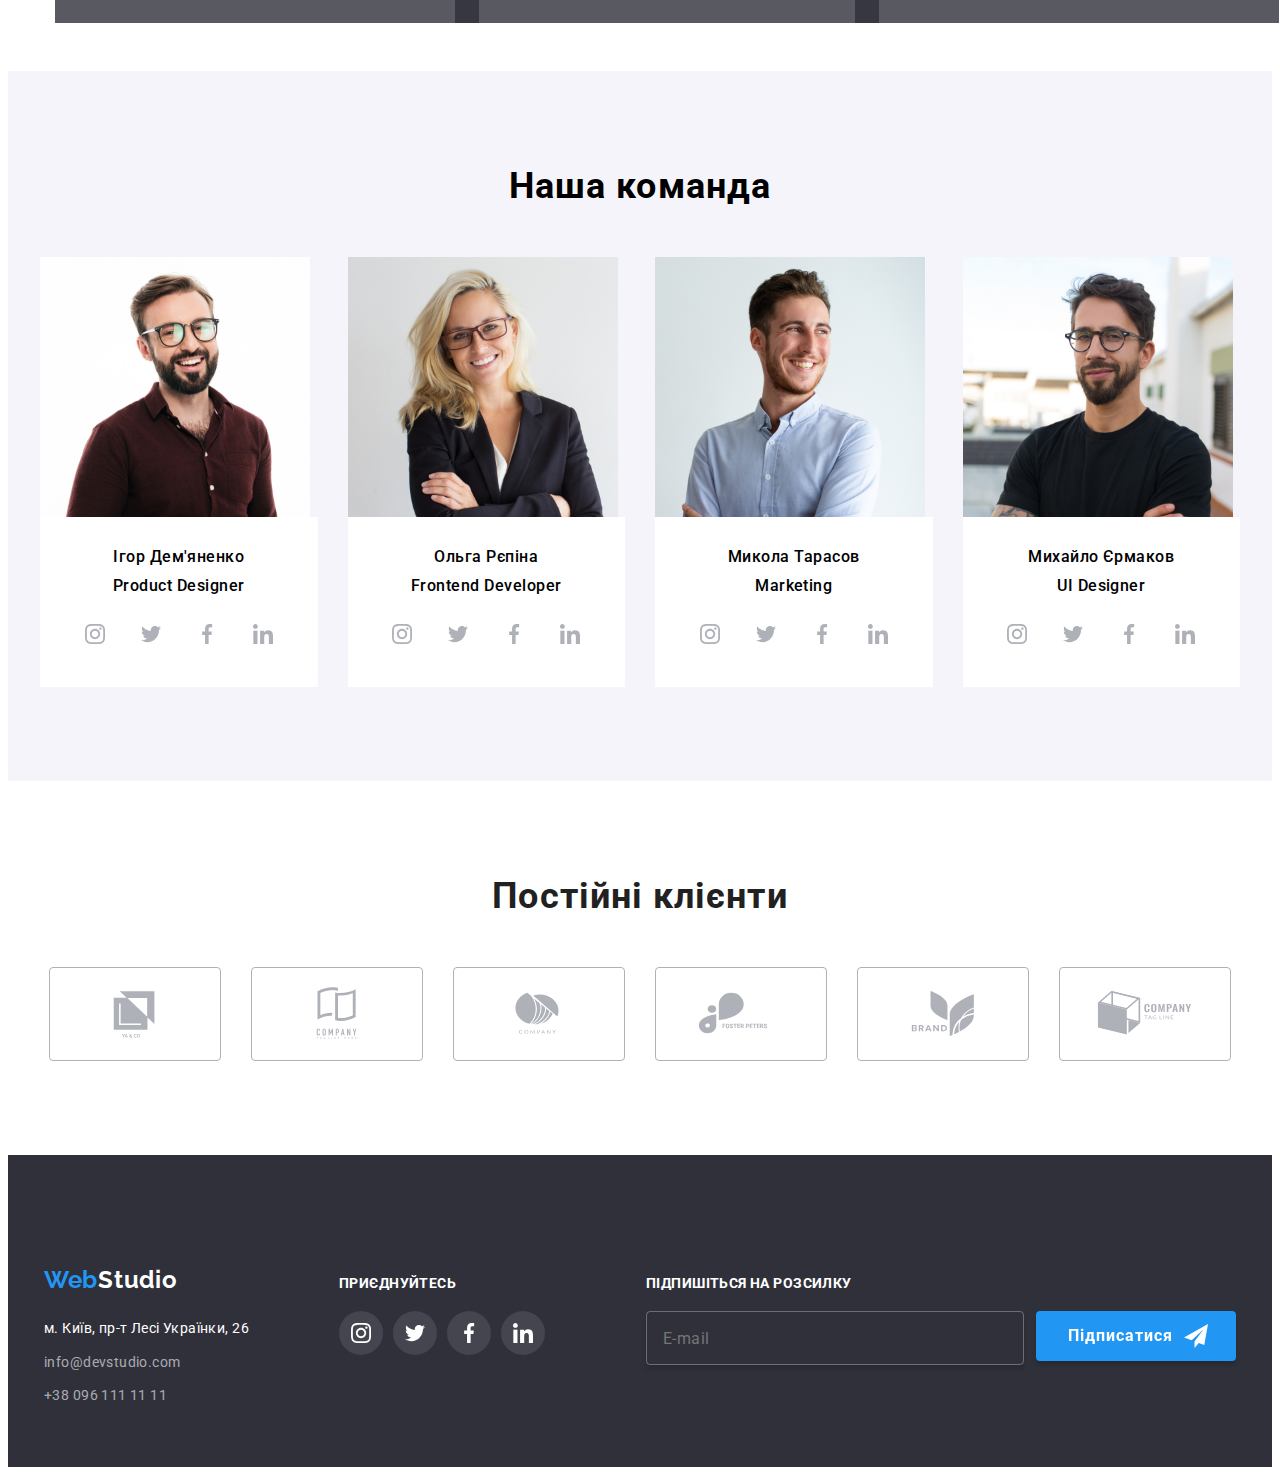
==== commit a660fdf8: "add #34" ====
--- a/index.html
+++ b/index.html
@@ -15,7 +15,7 @@
     <header class="header">
       <div class="container header__box">
       <a class="header__logo-link" href="./index.html"><span class="header__logo">Web</span><span class="header__logo2">Studio</span></a>
-      <button class="header__button" type="button"><svg class="header__menu">
+      <button class="header__button" type="button" data-modal-open><svg class="header__menu">
         <use href="./img/symbol-defs.svg#menu"></use>
       </svg></button>
       <nav class="header__nav">
@@ -33,8 +33,8 @@
           <use href="./img/symbol-defs.svg#smartphone"></use>
         </svg>+38 096 111 11 11</a></li>
       </ul>
-      <div class="menu"></div>
-      <button class="header__menu-button" type="button"><svg class="header__menu-close">
+      <div class="header__menu-div header__menu-is-hidden"is-hidden>
+      <button class="header__menu-button" type="button" data-modal-close><svg class="header__menu-close">
         <use href="./img/symbol-defs.svg#close"></use>
       </svg></button>
       <ul class="header__menu-list">
@@ -52,6 +52,7 @@
         <li class="header__menu-item3"><a href="" class="header__menu-link3">Facebook</a></li>
         <li class="header__menu-item3"><a href="" class="header__menu-link3">LinkedIn</a></li>
       </ul>
+    </div>
     </div>
     </header>
       <main>
@@ -383,7 +384,7 @@
     </div>
     </div>
     </footer>
-    <!-- <div class="backdrop is-hidden" data-modal>
+    <div class="backdrop is-hidden" data-modal>
       <div class="modal">
        <h2 class="modal__title">Залиште свої дані, ми вам передзвонимо</h2>
           <form class="modal__form">
@@ -425,9 +426,10 @@
       </div>
      </div>
      <script src="./js/modal.js"></script>
+     <script src="./js/menu.js"></script>
      <script src="https://unpkg.com/aos@2.3.1/dist/aos.js"></script>
      <script>
       AOS.init();
-    </script> -->
+    </script>
   </body>
 </html>
--- a/style/main.min.css
+++ b/style/main.min.css
@@ -1 +1 @@
-ul{list-style:none}a{text-decoration:none}h1,h2,h3,p,ul{margin:0;padding:0}img{display:block;width:100%;height:auto;max-width:100%}button{padding:0}address{font-style:normal}.footer__logo2,.footer__logo,.header__logo2,.header__logo{font-size:24px;font-family:"Raleway";font-weight:700;line-height:1.39;letter-spacing:.72px}.container{max-width:1200px;margin-left:auto;margin-right:auto;padding-left:15px;padding-right:15px}@media screen and (min-width: 480px){.container{width:480px}}@media screen and (min-width: 768px){.container{width:768px}}@media screen and (min-width: 1200px){.container{width:1200px}}body{font-family:"Roboto"}.header{padding-top:16px;padding-bottom:16px;border-bottom:2px solid #ececec}@media screen and (min-width: 768px){.header{padding-top:26px;padding-bottom:26px}}@media screen and (min-width: 1200px){.header{padding-top:24px;padding-bottom:25px}}.header__box{display:flex;align-items:center}.header__logo-link{margin-right:auto}@media screen and (min-width: 768px){.header__logo-link{margin-right:88px}}@media screen and (min-width: 1200px){.header__logo-link{margin-right:93px}}.header__logo{color:#2196f3}@media screen and (min-width: 1200px){.header__logo{font-size:26px;letter-spacing:.78px}}.header__logo2{color:#000}@media screen and (min-width: 1200px){.header__logo2{font-size:26px;letter-spacing:.78px}}.header__nav{display:none}@media screen and (min-width: 768px){.header__nav{display:block}}.header__nav-list{display:flex;gap:50px}.header__nav-link{color:#212121;font-family:"Roboto";font-size:14px;font-weight:500;line-height:1.15;letter-spacing:.28px;transition-property:color;transition-duration:250ms;transition-timing-function:cubic-bezier(0.4, 0, 0.2, 1)}.header__active{color:#2196f3}.header__nav-link::after{content:" ";width:100%;height:4px;background-color:#2196f3;border-radius:10px;display:block;opacity:0;transition:opacity 250ms cubic-bezier(0.4, 0, 0.2, 1);transition:transform 250ms cubic-bezier(0.4, 0, 0.2, 1)}.header__nav-link:hover::after{opacity:1;transform:translate(0px, 34px)}.header__nav-link:hover{color:#2196f3}.header__nav-link:focus{color:#2196f3}.header__list{display:none;margin-left:auto}@media screen and (min-width: 768px){.header__list{display:flex;flex-direction:column;gap:10px}}@media screen and (min-width: 1200px){.header__list{gap:50px;flex-direction:row;display:flex}}.header__link{color:#757575;font-family:"Roboto";font-size:14px;font-weight:500;line-height:1.15;letter-spacing:.28px;display:flex;align-items:center;gap:10px}.header__svg{width:16px;height:12px;fill:#757575;transition-property:color,fill;transition-duration:250ms;transition-timing-function:cubic-bezier(0.4, 0, 0.2, 1)}.header__svg2{width:10px;height:16px;transition-property:color,fill;transition-duration:250ms;transition-timing-function:cubic-bezier(0.4, 0, 0.2, 1)}.header__link:hover{color:#2196f3}.header__link:hover .header__svg{fill:#2196f3}.header__link:focus{color:#2196f3}.header__link:focus .header__svg{fill:#2196f3}.header__button{border:none;background-color:rgba(0,0,0,0)}.header__menu{width:40px;height:60px;fill:#000}.business{background-image:linear-gradient(rgba(47, 48, 58, 0.4), rgba(47, 48, 58, 0.4)),url(../img/development1.jpg);background-repeat:no-repeat;background-position:center;background-size:cover;background-color:rgba(47,48,58,.4);padding-top:118px;padding-bottom:118px;text-align:center}@media screen and (min-width: 1200px){.business{padding-top:200px;padding-bottom:200px}}.business__title{width:100%;color:#fff;text-align:center;font-family:"Roboto";font-size:26px;font-weight:900;line-height:1.61;letter-spacing:1.56px;text-transform:uppercase;margin-left:auto;margin-right:auto;margin-bottom:30px}@media screen and (min-width: 480px){.business__title{width:360px}}@media screen and (min-width: 1200px){.business__title{width:696px;font-family:"Roboto";font-size:44px;font-weight:900;line-height:1.36;letter-spacing:2.64px}}.business__btn{width:216px;height:50px;border-radius:4px;background-color:#2196f3;color:#fff;border:none;padding:10px 32px;box-shadow:0px 4px 4px 0px rgba(0,0,0,.15)}.business__button{color:#fff;font-family:"Roboto";padding-left:24px;padding-bottom:10px;padding-right:24px;padding-top:10px}@media screen and (min-width: 1200px){.business__button{padding-left:32px;padding-bottom:10px;padding-right:32px;padding-top:10px}}.details{padding-top:60px;padding-bottom:60px}@media screen and (min-width: 1200px){.details{padding-top:94px}}.details__list{display:flex;gap:30px;flex-wrap:wrap;justify-content:center}.details__item::before{content:"";width:100%;height:120px;background-image:url(../img/antena1.png);background-repeat:no-repeat;background-position:center;background-size:70px;background-color:#f5f4fa;display:block;border-radius:4px;margin-bottom:30px}@media screen and (min-width: 480px){.details__item::before{width:450px}}@media screen and (min-width: 768px){.details__item::before{width:354px}}@media screen and (min-width: 1200px){.details__item::before{width:270px}}.details__item:nth-child(2)::before{background-image:url(../img/clock1.png)}.details__item:nth-child(3)::before{background-image:url(../img/diagram1.png)}.details__item:nth-child(4)::before{background-image:url(../img/astronaut1.png)}.details__subtitle{font-family:"Roboto";font-size:14px;font-weight:700;line-height:1.15;letter-spacing:.42px;text-transform:uppercase;text-align:center;margin-bottom:10px}@media screen and (min-width: 768px){.details__subtitle{text-align:start}}.details__text{font-family:"Roboto";font-size:14px;font-weight:400;line-height:1.72;letter-spacing:.42px;width:100%}@media screen and (min-width: 480px){.details__text{width:450px}}@media screen and (min-width: 768px){.details__text{width:354px}}@media screen and (min-width: 1200px){.details__text{width:270px}}.work{padding-top:94px;padding-bottom:94px;display:none}@media screen and (min-width: 1200px){.work{display:block}}.work__list{align-items:center;justify-content:center;display:flex;gap:30px}.work__title{text-align:center;font-family:"Roboto";font-size:36px;font-weight:700;line-height:42px;letter-spacing:1.08px;margin-bottom:50px}.work__img{width:370px;height:294px}.work__title2{color:#fff;text-align:center;font-family:"Roboto";font-size:14px;font-weight:700;line-height:normal;letter-spacing:.42px;font-style:normal;text-transform:uppercase;background:rgba(47,48,58,.8);width:370px;height:70px;position:absolute;top:1499px;padding:27px}.team{background-color:#f5f4fa;padding-top:60px;padding-bottom:60px}@media screen and (min-width: 1200px){.team{padding-top:94px;padding-bottom:94px}}.team__list{display:flex;gap:30px;text-align:center;flex-wrap:wrap}.team__item{flex-basis:100%}@media screen and (min-width: 768px){.team__item{flex-basis:calc((100% - 30px)/2)}}@media screen and (min-width: 1200px){.team__item{flex-basis:calc((100% - 90px)/4)}}.team__title{text-align:center;font-family:"Roboto";font-size:36px;font-weight:700;line-height:42px;letter-spacing:1.08px;margin-bottom:30px}@media screen and (min-width: 1200px){.team__title{margin-bottom:50px}}.team__img{width:100%}@media screen and (min-width: 480px){.team__img{width:450px}}@media screen and (min-width: 768px){.team__img{width:354px}}@media screen and (min-width: 1200px){.team__img{width:270px}}.team__div{padding-top:30px;padding-bottom:24px;background-color:#fff}@media screen and (min-width: 1200px){.team__div{padding-bottom:30px}}.team__subtitle{font-family:"Roboto";font-size:16px;font-weight:500;line-height:1.1875;letter-spacing:.48px;margin-bottom:10px}.team__text{font-family:"Roboto";font-size:16px;font-weight:500;line-height:1.1875;letter-spacing:.48px}.team__div2{margin-top:16px;display:flex;gap:10px;justify-content:center}.team__link{width:44px;height:44px;border:1px solid #fff;border-radius:50%;display:flex;justify-content:center;align-content:center;align-items:center}.team__link:hover{background-color:#2196f3}.team__link:hover .team__svg{fill:#fff}.team__link:focus{background-color:#2196f3}.team__link:focus .team__svg{fill:#fff}.team__svg{fill:#afb1b8;width:20px;height:20px;transition-property:background-color,fill;transition-duration:250ms;transition-timing-function:cubic-bezier(0.4, 0, 0.2, 1)}.company{padding-top:60px;padding-bottom:60px}@media screen and (min-width: 1200px){.company{padding-top:94px;padding-bottom:94px}}.company__title{color:#212121;text-align:center;font-family:"Roboto";font-size:28px;font-weight:700;line-height:normal;letter-spacing:.84px;font-style:normal;margin-bottom:50px}@media screen and (min-width: 1200px){.company__title{font-family:"Roboto";font-size:36px;font-weight:700;line-height:normal;letter-spacing:1.08px}}.company__list{display:flex;justify-content:center;gap:30px;flex-wrap:wrap}.company__link{width:100%;height:92px;border-radius:4px;border:1px solid #afb1b8;display:flex;justify-content:center;align-content:center;align-items:center}@media screen and (min-width: 480px){.company__link{width:210px}}@media screen and (min-width: 768px){.company__link{width:226px}}@media screen and (min-width: 1200px){.company__link{width:170px}}.company__link:hover{border:1px solid #2196f3}.company__link:hover .company__svg{fill:#2196f3}.company__link:focus{border:1px solid #2196f3}.company__link:focus .company__svg{fill:#2196f3}.company__svg{width:106px;height:60px;fill:#afb1b8;background-color:#fff;transition-property:border,fill;transition-duration:250ms;transition-timing-function:cubic-bezier(0.4, 0, 0.2, 1)}.footer{background-color:#2f303a;padding-top:60px;padding-bottom:60px}.footer__box{display:flex;flex-direction:column;align-items:center;text-align:center;gap:60px;flex-wrap:wrap}@media screen and (min-width: 768px){.footer__box{display:flex;align-items:baseline;flex-direction:row;gap:0;justify-content:space-around}}@media screen and (min-width: 1200px){.footer__box{text-align:start}}.footer__divv{margin-bottom:20px}.footer__link2{color:#fff;font-family:"Roboto";font-size:14px;font-weight:400;line-height:1.72;letter-spacing:.42px;margin-top:20px}.footer__logo{color:#2196f3}@media screen and (min-width: 480px){.footer__logo{font-size:24px;letter-spacing:.72px}}@media screen and (min-width: 768px){.footer__logo{font-size:24px;letter-spacing:.72px}}.footer__logo2{color:#fff}@media screen and (min-width: 480px){.footer__logo2{font-size:24px;letter-spacing:.72px}}@media screen and (min-width: 768px){.footer__logo2{font-size:24px;letter-spacing:.72px}}.footer__item{margin-top:9px}.footer__link{color:rgba(255,255,255,.6);font-family:"Roboto";font-size:14px;font-weight:400;line-height:1.72;letter-spacing:.42px}@media screen and (min-width: 1200px){.footer__div2{margin-left:82px}}.footer__title{color:#fff;font-family:"Roboto";font-size:14px;font-weight:700;line-height:normal;letter-spacing:.42px;font-style:normal;text-transform:uppercase}.footer__list2{display:flex;gap:10px;margin-top:20px}.footer__svg-link{width:44px;height:44px;border:1px;border-radius:50%;background-color:rgba(255,255,255,.1);display:flex;justify-content:center;align-items:center;transition-property:background-color;transition-duration:250ms;transition-timing-function:cubic-bezier(0.4, 0, 0.2, 1)}.footer__svg-link:hover{background-color:#2196f3}.footer__svg-link:focus{background-color:#2196f3}.footer__svg{fill:#fff;width:20px;height:20px}@media screen and (min-width: 768px){.footer__diiv{margin-top:60px}}@media screen and (min-width: 1200px){.footer__diiv{margin-left:93px}}.footer__title2{color:#fff;font-family:"Roboto";font-size:14px;font-weight:700;line-height:normal;letter-spacing:.42px;font-style:normal;text-transform:uppercase;margin-bottom:20px}.footer__test{display:block}@media screen and (min-width: 1200px){.footer__test{display:flex;gap:12px}}.footer__input{width:100%;height:50px;border-radius:4px;border:1px solid rgba(255,255,255,.3);background:rgba(33,150,243,0);box-shadow:0px 4px 4px 0px rgba(0,0,0,.15);margin-bottom:20px}@media screen and (min-width: 480px){.footer__input{width:450px}}@media screen and (min-width: 768px){.footer__input{width:450px}}@media screen and (min-width: 1200px){.footer__input{margin-bottom:0px;width:358px}}.footer__input{color:rgba(255,255,255,.6);font-family:"Roboto";font-size:16px;font-weight:400;line-height:20px;letter-spacing:.48px;font-style:normal;padding-left:16px}.footer__btn{width:200px;height:50px;border-radius:4px;background-color:#2196f3;color:#fff;border:none;padding:10px 32px;box-shadow:0px 4px 4px 0px rgba(0,0,0,.15)}.footer__button{color:#fff;text-align:center;font-family:"Roboto";font-size:16px;font-weight:700;line-height:30px;letter-spacing:.96px;font-style:normal;padding-right:63px;position:relative}.footer__svg2{width:24px;height:24px;fill:#fff;position:absolute;top:13px;right:28px}@media screen and (min-width: 1200px){.footer__svg2{position:absolute;top:13px;right:28px}}.backdrop{display:flex;justify-content:center;align-items:center;position:fixed;top:0;left:0;width:100%;height:100%;background:rgba(0,0,0,.2);opacity:1;transition:opacity 250ms cubic-bezier(0.4, 0, 0.2, 1)}.is-hidden{opacity:0;pointer-events:none}.modal{position:relative;padding:40px;border-radius:4px;background:#fff;box-shadow:0px 1px 3px 0px rgba(0,0,0,.12),0px 1px 1px 0px rgba(0,0,0,.14),0px 2px 1px 0px rgba(0,0,0,.2);transition:transform 250ms cubic-bezier(0.4, 0, 0.2, 1)}.modal__title{margin-bottom:12px;color:#212121;text-align:center;font-family:"Roboto";font-size:20px;font-weight:700;line-height:normal;letter-spacing:.6px}.modal__label{display:block;margin-bottom:4px;color:#757575;font-family:"Roboto";font-size:12px;font-weight:400;line-height:normal;letter-spacing:.12px}.modal__div{position:relative}.modal__input{width:448px;height:40px;border-radius:4px;border:1px solid rgba(33,33,33,.2);margin-bottom:10px;transition-property:border,fill;transition-duration:250ms;transition-timing-function:cubic-bezier(0.4, 0, 0.2, 1);padding-left:42px}.modal__input:hover{border:1px solid #2196f3}.modal__input:hover .modal__svg{fill:#2196f3}.modal__input:focus{border:1px solid #2196f3}.modal__input:focus .modal__svg{fill:#2196f3}.modal__svg{width:18px;height:18px;position:absolute;top:11px;left:12px}.modal__label-comment{margin-bottom:4px;display:block;color:#757575;font-family:"Roboto";font-size:12px;font-weight:400;line-height:normal;letter-spacing:.12px}.modal__textarea{resize:none;width:448px;height:120px;border-radius:4px;border:1px solid rgba(33,33,33,.2);padding:12px 16px;color:rgba(117,117,117,.5);font-family:"Roboto";font-size:12px;font-weight:400;line-height:normal;letter-spacing:.12px;transition-property:border;transition-duration:250ms;transition-timing-function:cubic-bezier(0.4, 0, 0.2, 1)}.modal__textarea:hover{border:1px solid #2196f3}.modal__textarea:focus{border:1px solid #2196f3}.modal__label-checkbox{margin-top:20px;display:flex;justify-content:center;align-items:center}.modal__inputt-box{width:16px;height:15px}.modal__text{color:#757575;font-family:"Roboto";font-size:14px;font-weight:400;line-height:24px;letter-spacing:.42px;margin-right:8px}.modal__link{color:#2196f3;font-family:"Roboto";font-size:14px;font-weight:400;line-height:24px;letter-spacing:.42px;text-decoration-line:underline}.modal__button{width:200px;height:50px;color:#fff;text-align:center;font-family:"Roboto";font-size:16px;font-weight:700;line-height:30px;letter-spacing:.96px;padding:10px 52px;border-radius:4px;background-color:#2196f3;box-shadow:0px 4px 4px 0px rgba(0,0,0,.15);border:none;margin-top:30px;margin-left:124px;margin-right:124px}.modal__btn{width:30px;height:30px;border-radius:50%;border:1px solid rgba(0,0,0,.1);display:flex;justify-content:center;align-items:center;position:absolute;top:8px;right:8px}.modal__svg2{width:18px;height:18px;transition-property:fill;transition-duration:250ms;transition-timing-function:cubic-bezier(0.4, 0, 0.2, 1)}.modal__svg2:hover{fill:#2196f3}.modal__svg2:focus{fill:#2196f3}.is-hidden .modal{transform:translate(1000px, 1000px) rotate(360deg)}.advertising{padding-bottom:60px;padding-top:60px}@media screen and (min-width: 1200px){.advertising{padding-bottom:94px;padding-top:94px}}.advertising__list{display:flex;gap:8px;row-gap:15px;justify-content:flex-start;margin-bottom:40px;flex-wrap:wrap}@media screen and (min-width: 768px){.advertising__list{margin-bottom:30px;justify-content:center}}@media screen and (min-width: 1200px){.advertising__list{margin-bottom:50px}}.advertising__btn{width:130px;height:38px;flex-shrink:0;border-radius:4px}.advertising__button{padding-left:25px;padding-top:6px;padding-bottom:6px;padding-right:25px;font-family:"Roboto";border:none;transition-property:color,background-color,box-shadow;transition-duration:250ms;transition-timing-function:cubic-bezier(0.4, 0, 0.2, 1)}.advertising__button:hover{box-shadow:0px 3px 1px 0px rgba(0,0,0,.1),0px 1px 2px 0px rgba(0,0,0,.08),0px 2px 2px 0px rgba(0,0,0,.12);background:#2196f3;color:#fff}.advertising__button:focus{background:#2196f3}.advertising__list2{display:flex;flex-wrap:wrap;gap:30px}.advertising__item{flex-basis:100%;transition:box-shadow 250ms cubic-bezier(0.4, 0, 0.2, 1)}@media screen and (min-width: 768px){.advertising__item{flex-basis:calc((100% - 30px)/2)}}@media screen and (min-width: 1200px){.advertising__item{flex-basis:calc((100% - 60px)/3)}}.advertising__item:hover{box-shadow:0px 1px 1px 0px rgba(0,0,0,.12),0px 4px 4px 0px rgba(0,0,0,.06),1px 4px 6px 0px rgba(0,0,0,.16)}.advertising__item:hover .advertising__text2{opacity:1;transform:translate(0)}.advertising__img-box{position:relative;overflow:hidden;transition:transformY 1s,opacity 1s}.advertising__img{width:100%}@media screen and (min-width: 768px){.advertising__img{width:450px}}@media screen and (min-width: 768px){.advertising__img{width:354px}}@media screen and (min-width: 1200px){.advertising__img{width:370px}}.advertising__text2{width:100%;height:100%;font-family:"Roboto";font-size:18px;font-weight:400;line-height:28px;letter-spacing:.54px;color:#fff;background-color:rgba(33,150,243,.9);position:absolute;top:0;left:0;padding:63px 24px 63px 24px;opacity:1;transform:translate(0, 100%);z-index:100;transition:transform 250ms cubic-bezier(0.4, 0, 0.2, 1)}.advertising__div{padding-top:20px;padding-bottom:20px;background-color:#fff;border:1px solid #eee;padding-left:24px;border-top:none}.advertising__title{font-family:"Roboto";font-size:18px;font-weight:700;line-height:2;letter-spacing:1.08px}.advertising__text{font-family:"Roboto";font-size:16px;font-weight:400;line-height:1.1875;letter-spacing:.48px;margin-top:4px}/*# sourceMappingURL=main.min.css.map */+ul{list-style:none}a{text-decoration:none}h1,h2,h3,p,ul{margin:0;padding:0}img{display:block;width:100%;height:auto;max-width:100%}button{padding:0}address{font-style:normal}.footer__logo2,.footer__logo,.header__logo2,.header__logo{font-size:24px;font-family:"Raleway";font-weight:700;line-height:1.39;letter-spacing:.72px}.container{max-width:1200px;margin-left:auto;margin-right:auto;padding-left:15px;padding-right:15px}@media screen and (min-width: 480px){.container{width:480px}}@media screen and (min-width: 768px){.container{width:768px}}@media screen and (min-width: 1200px){.container{width:1200px}}body{font-family:"Roboto"}.header{padding-top:16px;padding-bottom:16px;border-bottom:2px solid #ececec}@media screen and (min-width: 768px){.header{padding-top:26px;padding-bottom:26px}}@media screen and (min-width: 1200px){.header{padding-top:24px;padding-bottom:25px}}.header__box{display:flex;align-items:center}.header__logo-link{margin-right:auto}@media screen and (min-width: 768px){.header__logo-link{margin-right:88px}}@media screen and (min-width: 1200px){.header__logo-link{margin-right:93px}}.header__logo{color:#2196f3}@media screen and (min-width: 1200px){.header__logo{font-size:26px;letter-spacing:.78px}}.header__logo2{color:#000}@media screen and (min-width: 1200px){.header__logo2{font-size:26px;letter-spacing:.78px}}.header__nav{display:none}@media screen and (min-width: 768px){.header__nav{display:block}}.header__nav-list{display:flex;gap:50px}.header__nav-link{color:#212121;font-family:"Roboto";font-size:14px;font-weight:500;line-height:1.15;letter-spacing:.28px;transition-property:color;transition-duration:250ms;transition-timing-function:cubic-bezier(0.4, 0, 0.2, 1)}.header__active{color:#2196f3}.header__nav-link::after{content:" ";width:100%;height:4px;background-color:#2196f3;border-radius:10px;display:block;opacity:0;transition:opacity 250ms cubic-bezier(0.4, 0, 0.2, 1);transition:transform 250ms cubic-bezier(0.4, 0, 0.2, 1)}.header__nav-link:hover::after{opacity:1;transform:translate(0px, 34px)}.header__nav-link:hover{color:#2196f3}.header__nav-link:focus{color:#2196f3}.header__list{display:none;margin-left:auto}@media screen and (min-width: 768px){.header__list{display:flex;flex-direction:column;gap:10px}}@media screen and (min-width: 1200px){.header__list{gap:50px;flex-direction:row;display:flex}}.header__link{color:#757575;font-family:"Roboto";font-size:14px;font-weight:500;line-height:1.15;letter-spacing:.28px;display:flex;align-items:center;gap:10px}.header__svg{width:16px;height:12px;fill:#757575;transition-property:color,fill;transition-duration:250ms;transition-timing-function:cubic-bezier(0.4, 0, 0.2, 1)}.header__svg2{width:10px;height:16px;transition-property:color,fill;transition-duration:250ms;transition-timing-function:cubic-bezier(0.4, 0, 0.2, 1)}.header__link:hover{color:#2196f3}.header__link:hover .header__svg{fill:#2196f3}.header__link:focus{color:#2196f3}.header__link:focus .header__svg{fill:#2196f3}.header__button{border:none;background-color:rgba(0,0,0,0)}@media screen and (min-width: 768px){.header__button{display:none}}.header__menu{width:40px;height:60px;fill:#000}.header__menu-div{position:fixed;top:0;left:0;width:100vw;height:100vh;box-shadow:0px 4px 8px 0px rgba(0,0,0,.04),0px 2px 4px 0px rgba(0,0,0,.08),0px 1px 3px 0px rgba(0,0,0,.16);padding:48px 40px;opacity:1}.header__menu-is-hidden{opacity:0;pointer-events:none}.business{background-image:linear-gradient(rgba(47, 48, 58, 0.4), rgba(47, 48, 58, 0.4)),url(../img/development1.jpg);background-repeat:no-repeat;background-position:center;background-size:cover;background-color:rgba(47,48,58,.4);padding-top:118px;padding-bottom:118px;text-align:center}@media screen and (min-width: 1200px){.business{padding-top:200px;padding-bottom:200px}}.business__title{width:100%;color:#fff;text-align:center;font-family:"Roboto";font-size:26px;font-weight:900;line-height:1.61;letter-spacing:1.56px;text-transform:uppercase;margin-left:auto;margin-right:auto;margin-bottom:30px}@media screen and (min-width: 480px){.business__title{width:360px}}@media screen and (min-width: 1200px){.business__title{width:696px;font-family:"Roboto";font-size:44px;font-weight:900;line-height:1.36;letter-spacing:2.64px}}.business__btn{width:216px;height:50px;border-radius:4px;background-color:#2196f3;color:#fff;border:none;padding:10px 32px;box-shadow:0px 4px 4px 0px rgba(0,0,0,.15)}.business__button{color:#fff;font-family:"Roboto";padding-left:24px;padding-bottom:10px;padding-right:24px;padding-top:10px}@media screen and (min-width: 1200px){.business__button{padding-left:32px;padding-bottom:10px;padding-right:32px;padding-top:10px}}.details{padding-top:60px;padding-bottom:60px}@media screen and (min-width: 1200px){.details{padding-top:94px}}.details__list{display:flex;gap:30px;flex-wrap:wrap;justify-content:center}.details__item::before{content:"";width:100%;height:120px;background-image:url(../img/antena1.png);background-repeat:no-repeat;background-position:center;background-size:70px;background-color:#f5f4fa;display:block;border-radius:4px;margin-bottom:30px}@media screen and (min-width: 480px){.details__item::before{width:450px}}@media screen and (min-width: 768px){.details__item::before{width:354px}}@media screen and (min-width: 1200px){.details__item::before{width:270px}}.details__item:nth-child(2)::before{background-image:url(../img/clock1.png)}.details__item:nth-child(3)::before{background-image:url(../img/diagram1.png)}.details__item:nth-child(4)::before{background-image:url(../img/astronaut1.png)}.details__subtitle{font-family:"Roboto";font-size:14px;font-weight:700;line-height:1.15;letter-spacing:.42px;text-transform:uppercase;text-align:center;margin-bottom:10px}@media screen and (min-width: 768px){.details__subtitle{text-align:start}}.details__text{font-family:"Roboto";font-size:14px;font-weight:400;line-height:1.72;letter-spacing:.42px;width:100%}@media screen and (min-width: 480px){.details__text{width:450px}}@media screen and (min-width: 768px){.details__text{width:354px}}@media screen and (min-width: 1200px){.details__text{width:270px}}.work{padding-top:94px;padding-bottom:94px;display:none}@media screen and (min-width: 1200px){.work{display:block}}.work__list{align-items:center;justify-content:center;display:flex;gap:30px}.work__title{text-align:center;font-family:"Roboto";font-size:36px;font-weight:700;line-height:42px;letter-spacing:1.08px;margin-bottom:50px}.work__img{width:370px;height:294px}.work__title2{color:#fff;text-align:center;font-family:"Roboto";font-size:14px;font-weight:700;line-height:normal;letter-spacing:.42px;font-style:normal;text-transform:uppercase;background:rgba(47,48,58,.8);width:370px;height:70px;position:absolute;top:1499px;padding:27px}.team{background-color:#f5f4fa;padding-top:60px;padding-bottom:60px}@media screen and (min-width: 1200px){.team{padding-top:94px;padding-bottom:94px}}.team__list{display:flex;gap:30px;text-align:center;flex-wrap:wrap}.team__item{flex-basis:100%}@media screen and (min-width: 768px){.team__item{flex-basis:calc((100% - 30px)/2)}}@media screen and (min-width: 1200px){.team__item{flex-basis:calc((100% - 90px)/4)}}.team__title{text-align:center;font-family:"Roboto";font-size:36px;font-weight:700;line-height:42px;letter-spacing:1.08px;margin-bottom:30px}@media screen and (min-width: 1200px){.team__title{margin-bottom:50px}}.team__img{width:100%}@media screen and (min-width: 480px){.team__img{width:450px}}@media screen and (min-width: 768px){.team__img{width:354px}}@media screen and (min-width: 1200px){.team__img{width:270px}}.team__div{padding-top:30px;padding-bottom:24px;background-color:#fff}@media screen and (min-width: 1200px){.team__div{padding-bottom:30px}}.team__subtitle{font-family:"Roboto";font-size:16px;font-weight:500;line-height:1.1875;letter-spacing:.48px;margin-bottom:10px}.team__text{font-family:"Roboto";font-size:16px;font-weight:500;line-height:1.1875;letter-spacing:.48px}.team__div2{margin-top:16px;display:flex;gap:10px;justify-content:center}.team__link{width:44px;height:44px;border:1px solid #fff;border-radius:50%;display:flex;justify-content:center;align-content:center;align-items:center}.team__link:hover{background-color:#2196f3}.team__link:hover .team__svg{fill:#fff}.team__link:focus{background-color:#2196f3}.team__link:focus .team__svg{fill:#fff}.team__svg{fill:#afb1b8;width:20px;height:20px;transition-property:background-color,fill;transition-duration:250ms;transition-timing-function:cubic-bezier(0.4, 0, 0.2, 1)}.company{padding-top:60px;padding-bottom:60px}@media screen and (min-width: 1200px){.company{padding-top:94px;padding-bottom:94px}}.company__title{color:#212121;text-align:center;font-family:"Roboto";font-size:28px;font-weight:700;line-height:normal;letter-spacing:.84px;font-style:normal;margin-bottom:50px}@media screen and (min-width: 1200px){.company__title{font-family:"Roboto";font-size:36px;font-weight:700;line-height:normal;letter-spacing:1.08px}}.company__list{display:flex;justify-content:center;gap:30px;flex-wrap:wrap}.company__link{width:100%;height:92px;border-radius:4px;border:1px solid #afb1b8;display:flex;justify-content:center;align-content:center;align-items:center}@media screen and (min-width: 480px){.company__link{width:210px}}@media screen and (min-width: 768px){.company__link{width:226px}}@media screen and (min-width: 1200px){.company__link{width:170px}}.company__link:hover{border:1px solid #2196f3}.company__link:hover .company__svg{fill:#2196f3}.company__link:focus{border:1px solid #2196f3}.company__link:focus .company__svg{fill:#2196f3}.company__svg{width:106px;height:60px;fill:#afb1b8;background-color:#fff;transition-property:border,fill;transition-duration:250ms;transition-timing-function:cubic-bezier(0.4, 0, 0.2, 1)}.footer{background-color:#2f303a;padding-top:60px;padding-bottom:60px}.footer__box{display:flex;flex-direction:column;align-items:center;text-align:center;gap:60px;flex-wrap:wrap}@media screen and (min-width: 768px){.footer__box{display:flex;align-items:baseline;flex-direction:row;gap:0;justify-content:space-around}}@media screen and (min-width: 1200px){.footer__box{text-align:start}}.footer__divv{margin-bottom:20px}.footer__link2{color:#fff;font-family:"Roboto";font-size:14px;font-weight:400;line-height:1.72;letter-spacing:.42px;margin-top:20px}.footer__logo{color:#2196f3}@media screen and (min-width: 480px){.footer__logo{font-size:24px;letter-spacing:.72px}}@media screen and (min-width: 768px){.footer__logo{font-size:24px;letter-spacing:.72px}}.footer__logo2{color:#fff}@media screen and (min-width: 480px){.footer__logo2{font-size:24px;letter-spacing:.72px}}@media screen and (min-width: 768px){.footer__logo2{font-size:24px;letter-spacing:.72px}}.footer__item{margin-top:9px}.footer__link{color:rgba(255,255,255,.6);font-family:"Roboto";font-size:14px;font-weight:400;line-height:1.72;letter-spacing:.42px}@media screen and (min-width: 1200px){.footer__div2{margin-left:82px}}.footer__title{color:#fff;font-family:"Roboto";font-size:14px;font-weight:700;line-height:normal;letter-spacing:.42px;font-style:normal;text-transform:uppercase}.footer__list2{display:flex;gap:10px;margin-top:20px}.footer__svg-link{width:44px;height:44px;border:1px;border-radius:50%;background-color:rgba(255,255,255,.1);display:flex;justify-content:center;align-items:center;transition-property:background-color;transition-duration:250ms;transition-timing-function:cubic-bezier(0.4, 0, 0.2, 1)}.footer__svg-link:hover{background-color:#2196f3}.footer__svg-link:focus{background-color:#2196f3}.footer__svg{fill:#fff;width:20px;height:20px}@media screen and (min-width: 768px){.footer__diiv{margin-top:60px}}@media screen and (min-width: 1200px){.footer__diiv{margin-left:93px}}.footer__title2{color:#fff;font-family:"Roboto";font-size:14px;font-weight:700;line-height:normal;letter-spacing:.42px;font-style:normal;text-transform:uppercase;margin-bottom:20px}.footer__test{display:block}@media screen and (min-width: 1200px){.footer__test{display:flex;gap:12px}}.footer__input{width:100%;height:50px;border-radius:4px;border:1px solid rgba(255,255,255,.3);background:rgba(33,150,243,0);box-shadow:0px 4px 4px 0px rgba(0,0,0,.15);margin-bottom:20px}@media screen and (min-width: 480px){.footer__input{width:450px}}@media screen and (min-width: 768px){.footer__input{width:450px}}@media screen and (min-width: 1200px){.footer__input{margin-bottom:0px;width:358px}}.footer__input{color:rgba(255,255,255,.6);font-family:"Roboto";font-size:16px;font-weight:400;line-height:20px;letter-spacing:.48px;font-style:normal;padding-left:16px}.footer__btn{width:200px;height:50px;border-radius:4px;background-color:#2196f3;color:#fff;border:none;padding:10px 32px;box-shadow:0px 4px 4px 0px rgba(0,0,0,.15)}.footer__button{color:#fff;text-align:center;font-family:"Roboto";font-size:16px;font-weight:700;line-height:30px;letter-spacing:.96px;font-style:normal;padding-right:63px;position:relative}.footer__svg2{width:24px;height:24px;fill:#fff;position:absolute;top:13px;right:28px}@media screen and (min-width: 1200px){.footer__svg2{position:absolute;top:13px;right:28px}}.backdrop{display:flex;justify-content:center;align-items:center;position:fixed;top:0;left:0;width:100%;height:100%;background:rgba(0,0,0,.2);opacity:1;transition:opacity 250ms cubic-bezier(0.4, 0, 0.2, 1)}.is-hidden{opacity:0;pointer-events:none}.modal{position:relative;padding:40px;border-radius:4px;background:#fff;box-shadow:0px 1px 3px 0px rgba(0,0,0,.12),0px 1px 1px 0px rgba(0,0,0,.14),0px 2px 1px 0px rgba(0,0,0,.2);transition:transform 250ms cubic-bezier(0.4, 0, 0.2, 1)}.modal__title{margin-bottom:12px;color:#212121;text-align:center;font-family:"Roboto";font-size:20px;font-weight:700;line-height:normal;letter-spacing:.6px}.modal__label{display:block;margin-bottom:4px;color:#757575;font-family:"Roboto";font-size:12px;font-weight:400;line-height:normal;letter-spacing:.12px}.modal__div{position:relative}.modal__input{width:448px;height:40px;border-radius:4px;border:1px solid rgba(33,33,33,.2);margin-bottom:10px;transition-property:border,fill;transition-duration:250ms;transition-timing-function:cubic-bezier(0.4, 0, 0.2, 1);padding-left:42px}.modal__input:hover{border:1px solid #2196f3}.modal__input:hover .modal__svg{fill:#2196f3}.modal__input:focus{border:1px solid #2196f3}.modal__input:focus .modal__svg{fill:#2196f3}.modal__svg{width:18px;height:18px;position:absolute;top:11px;left:12px}.modal__label-comment{margin-bottom:4px;display:block;color:#757575;font-family:"Roboto";font-size:12px;font-weight:400;line-height:normal;letter-spacing:.12px}.modal__textarea{resize:none;width:448px;height:120px;border-radius:4px;border:1px solid rgba(33,33,33,.2);padding:12px 16px;color:rgba(117,117,117,.5);font-family:"Roboto";font-size:12px;font-weight:400;line-height:normal;letter-spacing:.12px;transition-property:border;transition-duration:250ms;transition-timing-function:cubic-bezier(0.4, 0, 0.2, 1)}.modal__textarea:hover{border:1px solid #2196f3}.modal__textarea:focus{border:1px solid #2196f3}.modal__label-checkbox{margin-top:20px;display:flex;justify-content:center;align-items:center}.modal__inputt-box{width:16px;height:15px}.modal__text{color:#757575;font-family:"Roboto";font-size:14px;font-weight:400;line-height:24px;letter-spacing:.42px;margin-right:8px}.modal__link{color:#2196f3;font-family:"Roboto";font-size:14px;font-weight:400;line-height:24px;letter-spacing:.42px;text-decoration-line:underline}.modal__button{width:200px;height:50px;color:#fff;text-align:center;font-family:"Roboto";font-size:16px;font-weight:700;line-height:30px;letter-spacing:.96px;padding:10px 52px;border-radius:4px;background-color:#2196f3;box-shadow:0px 4px 4px 0px rgba(0,0,0,.15);border:none;margin-top:30px;margin-left:124px;margin-right:124px}.modal__btn{width:30px;height:30px;border-radius:50%;border:1px solid rgba(0,0,0,.1);display:flex;justify-content:center;align-items:center;position:absolute;top:8px;right:8px}.modal__svg2{width:18px;height:18px;transition-property:fill;transition-duration:250ms;transition-timing-function:cubic-bezier(0.4, 0, 0.2, 1)}.modal__svg2:hover{fill:#2196f3}.modal__svg2:focus{fill:#2196f3}.is-hidden .modal{transform:translate(1000px, 1000px) rotate(360deg)}.advertising{padding-bottom:60px;padding-top:60px}@media screen and (min-width: 1200px){.advertising{padding-bottom:94px;padding-top:94px}}.advertising__list{display:flex;gap:8px;row-gap:15px;justify-content:flex-start;margin-bottom:40px;flex-wrap:wrap}@media screen and (min-width: 768px){.advertising__list{margin-bottom:30px;justify-content:center}}@media screen and (min-width: 1200px){.advertising__list{margin-bottom:50px}}.advertising__btn{width:130px;height:38px;flex-shrink:0;border-radius:4px}.advertising__button{padding-left:25px;padding-top:6px;padding-bottom:6px;padding-right:25px;font-family:"Roboto";border:none;transition-property:color,background-color,box-shadow;transition-duration:250ms;transition-timing-function:cubic-bezier(0.4, 0, 0.2, 1)}.advertising__button:hover{box-shadow:0px 3px 1px 0px rgba(0,0,0,.1),0px 1px 2px 0px rgba(0,0,0,.08),0px 2px 2px 0px rgba(0,0,0,.12);background:#2196f3;color:#fff}.advertising__button:focus{background:#2196f3}.advertising__list2{display:flex;flex-wrap:wrap;gap:30px}.advertising__item{flex-basis:100%;transition:box-shadow 250ms cubic-bezier(0.4, 0, 0.2, 1)}@media screen and (min-width: 768px){.advertising__item{flex-basis:calc((100% - 30px)/2)}}@media screen and (min-width: 1200px){.advertising__item{flex-basis:calc((100% - 60px)/3)}}.advertising__item:hover{box-shadow:0px 1px 1px 0px rgba(0,0,0,.12),0px 4px 4px 0px rgba(0,0,0,.06),1px 4px 6px 0px rgba(0,0,0,.16)}.advertising__item:hover .advertising__text2{opacity:1;transform:translate(0)}.advertising__img-box{position:relative;overflow:hidden;transition:transformY 1s,opacity 1s}.advertising__img{width:100%}@media screen and (min-width: 768px){.advertising__img{width:450px}}@media screen and (min-width: 768px){.advertising__img{width:354px}}@media screen and (min-width: 1200px){.advertising__img{width:370px}}.advertising__text2{width:100%;height:100%;font-family:"Roboto";font-size:18px;font-weight:400;line-height:28px;letter-spacing:.54px;color:#fff;background-color:rgba(33,150,243,.9);position:absolute;top:0;left:0;padding:63px 24px 63px 24px;opacity:1;transform:translate(0, 100%);z-index:100;transition:transform 250ms cubic-bezier(0.4, 0, 0.2, 1)}.advertising__div{padding-top:20px;padding-bottom:20px;background-color:#fff;border:1px solid #eee;padding-left:24px;border-top:none}.advertising__title{font-family:"Roboto";font-size:18px;font-weight:700;line-height:2;letter-spacing:1.08px}.advertising__text{font-family:"Roboto";font-size:16px;font-weight:400;line-height:1.1875;letter-spacing:.48px;margin-top:4px}/*# sourceMappingURL=main.min.css.map */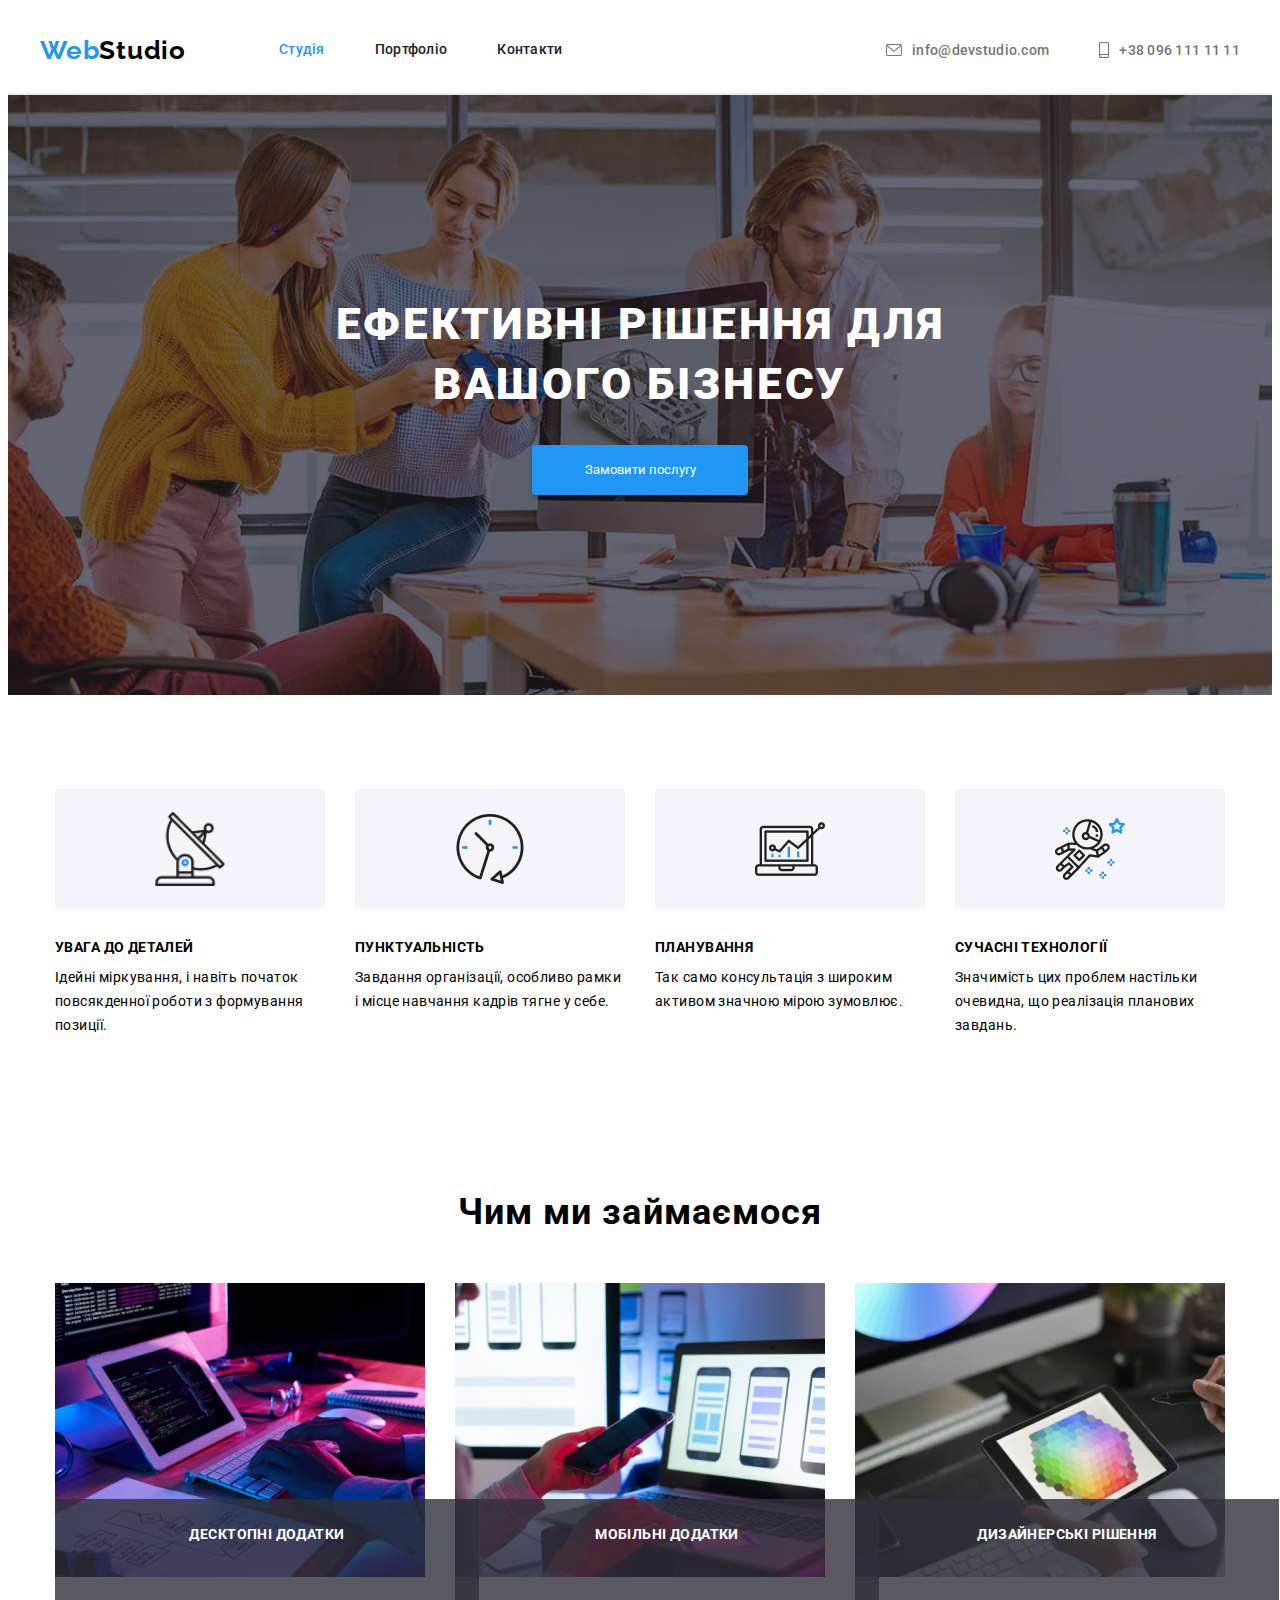
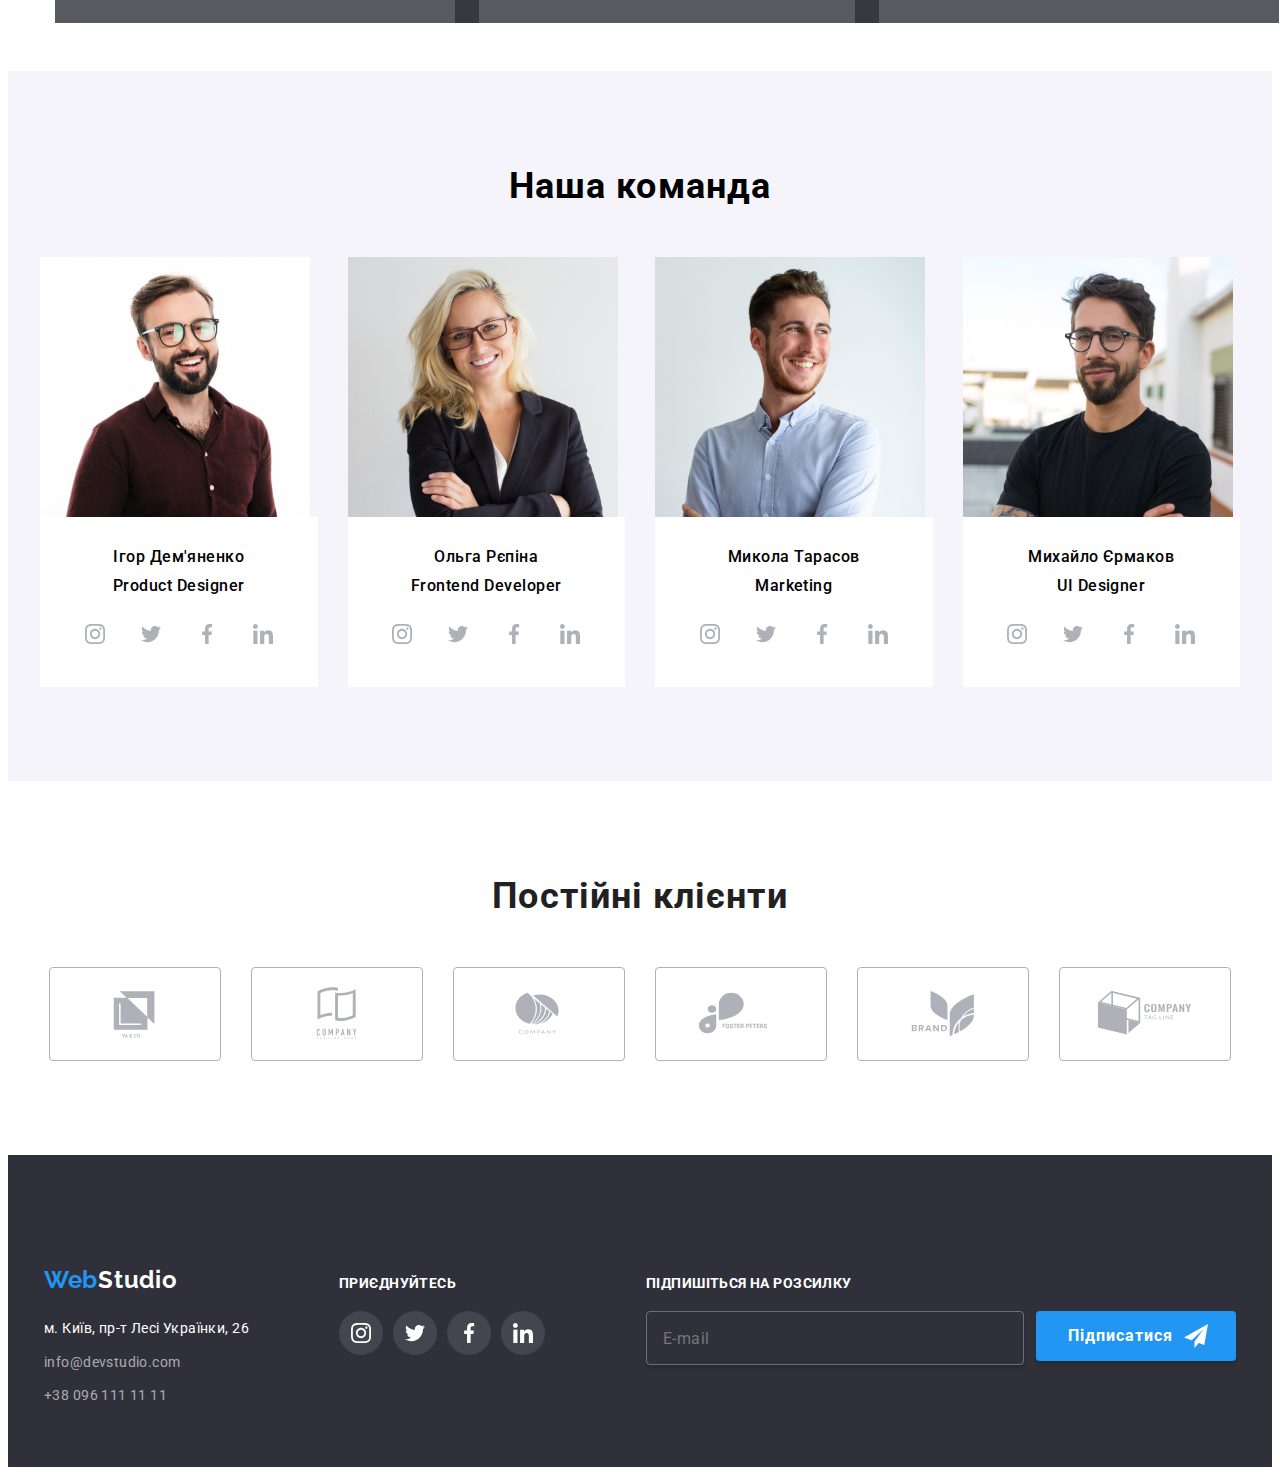
==== commit eb82a52a: "add 567656575" ====
--- a/index.html
+++ b/index.html
@@ -15,7 +15,8 @@
     <header class="header">
       <div class="container header__box">
       <a class="header__logo-link" href="./index.html"><span class="header__logo">Web</span><span class="header__logo2">Studio</span></a>
-      <button class="header__button" type="button" data-modal-open><svg class="header__menu">
+      <button type="button" class="header__button" data-modal-header-open aria-label="Button to open menu">
+        <svg class="header__menu">
         <use href="./img/symbol-defs.svg#menu"></use>
       </svg></button>
       <nav class="header__nav">
@@ -33,24 +34,24 @@
           <use href="./img/symbol-defs.svg#smartphone"></use>
         </svg>+38 096 111 11 11</a></li>
       </ul>
-      <div class="header__menu-div header__menu-is-hidden"is-hidden>
-      <button class="header__menu-button" type="button" data-modal-close><svg class="header__menu-close">
+      <div class="menu menu1__is-hidden" data-header-modal>
+      <button type="button" class="menu__button" data-modal-header-close aria-label="Button to close menu"><svg class="menu__close">
         <use href="./img/symbol-defs.svg#close"></use>
       </svg></button>
-      <ul class="header__menu-list">
-        <li class="header__menu-item"><a href="./index.html" class="header__menu-link">Студія</a></li>
-        <li class="header__menu-item"><a href="./panges/portfolio.html" class="header__menu-link">Портфоліо</a></li>
-        <li class="header__menu-item"><a href="" class="header__menu-link">Контакти</a></li>
+      <ul class="menu__list">
+        <li class="menu__item"><a href="./index.html" class="menu__link4 ">Студія</a></li>
+        <li class="menu__item"><a href="./panges/portfolio.html" class="menu__link">Портфоліо</a></li>
+        <li class="menu__item"><a href="" class="menu__link">Контакти</a></li>
       </ul>
-      <ul class="header__menu-list2">
-        <li class="header__menu-item2"><a href="tel:+380961111111" class="header__menu-link2">+38 096 111 11 11</a></li>
-        <li class="header__menu-item2"><a href="mailto:info@devstudio.com" class="header__menu-link2">info@devstudio.com</a></li>
+      <ul class="menu__list2">
+        <li class="menu__item2"><a href="tel:+380961111111" class="menu__link2">+38 096 111 11 11</a></li>
+        <li class="menu__item4"><a href="mailto:info@devstudio.com" class="menu__link5">info@devstudio.com</a></li>
       </ul>
-      <ul class="header__menu-list3">
-        <li class="header__menu-item3"><a href="" class="header__menu-link3">Instagram</a></li>
-        <li class="header__menu-item3"><a href="" class="header__menu-link3">Twitter</a></li>
-        <li class="header__menu-item3"><a href="" class="header__menu-link3">Facebook</a></li>
-        <li class="header__menu-item3"><a href="" class="header__menu-link3">LinkedIn</a></li>
+      <ul class="menu__list3">
+        <li class="menu__item3"><a href="" class="menu__link3">Instagram</a></li>
+        <li class="menu__item3"><a href="" class="menu__link3">Twitter</a></li>
+        <li class="menu__item3"><a href="" class="menu__link3">Facebook</a></li>
+        <li class="menu__item3"><a href="" class="menu__link3">LinkedIn</a></li>
       </ul>
     </div>
     </div>
--- a/style/main.min.css
+++ b/style/main.min.css
@@ -1 +1 @@
-ul{list-style:none}a{text-decoration:none}h1,h2,h3,p,ul{margin:0;padding:0}img{display:block;width:100%;height:auto;max-width:100%}button{padding:0}address{font-style:normal}.footer__logo2,.footer__logo,.header__logo2,.header__logo{font-size:24px;font-family:"Raleway";font-weight:700;line-height:1.39;letter-spacing:.72px}.container{max-width:1200px;margin-left:auto;margin-right:auto;padding-left:15px;padding-right:15px}@media screen and (min-width: 480px){.container{width:480px}}@media screen and (min-width: 768px){.container{width:768px}}@media screen and (min-width: 1200px){.container{width:1200px}}body{font-family:"Roboto"}.header{padding-top:16px;padding-bottom:16px;border-bottom:2px solid #ececec}@media screen and (min-width: 768px){.header{padding-top:26px;padding-bottom:26px}}@media screen and (min-width: 1200px){.header{padding-top:24px;padding-bottom:25px}}.header__box{display:flex;align-items:center}.header__logo-link{margin-right:auto}@media screen and (min-width: 768px){.header__logo-link{margin-right:88px}}@media screen and (min-width: 1200px){.header__logo-link{margin-right:93px}}.header__logo{color:#2196f3}@media screen and (min-width: 1200px){.header__logo{font-size:26px;letter-spacing:.78px}}.header__logo2{color:#000}@media screen and (min-width: 1200px){.header__logo2{font-size:26px;letter-spacing:.78px}}.header__nav{display:none}@media screen and (min-width: 768px){.header__nav{display:block}}.header__nav-list{display:flex;gap:50px}.header__nav-link{color:#212121;font-family:"Roboto";font-size:14px;font-weight:500;line-height:1.15;letter-spacing:.28px;transition-property:color;transition-duration:250ms;transition-timing-function:cubic-bezier(0.4, 0, 0.2, 1)}.header__active{color:#2196f3}.header__nav-link::after{content:" ";width:100%;height:4px;background-color:#2196f3;border-radius:10px;display:block;opacity:0;transition:opacity 250ms cubic-bezier(0.4, 0, 0.2, 1);transition:transform 250ms cubic-bezier(0.4, 0, 0.2, 1)}.header__nav-link:hover::after{opacity:1;transform:translate(0px, 34px)}.header__nav-link:hover{color:#2196f3}.header__nav-link:focus{color:#2196f3}.header__list{display:none;margin-left:auto}@media screen and (min-width: 768px){.header__list{display:flex;flex-direction:column;gap:10px}}@media screen and (min-width: 1200px){.header__list{gap:50px;flex-direction:row;display:flex}}.header__link{color:#757575;font-family:"Roboto";font-size:14px;font-weight:500;line-height:1.15;letter-spacing:.28px;display:flex;align-items:center;gap:10px}.header__svg{width:16px;height:12px;fill:#757575;transition-property:color,fill;transition-duration:250ms;transition-timing-function:cubic-bezier(0.4, 0, 0.2, 1)}.header__svg2{width:10px;height:16px;transition-property:color,fill;transition-duration:250ms;transition-timing-function:cubic-bezier(0.4, 0, 0.2, 1)}.header__link:hover{color:#2196f3}.header__link:hover .header__svg{fill:#2196f3}.header__link:focus{color:#2196f3}.header__link:focus .header__svg{fill:#2196f3}.header__button{border:none;background-color:rgba(0,0,0,0)}@media screen and (min-width: 768px){.header__button{display:none}}.header__menu{width:40px;height:60px;fill:#000}.header__menu-div{position:fixed;top:0;left:0;width:100vw;height:100vh;box-shadow:0px 4px 8px 0px rgba(0,0,0,.04),0px 2px 4px 0px rgba(0,0,0,.08),0px 1px 3px 0px rgba(0,0,0,.16);padding:48px 40px;opacity:1}.header__menu-is-hidden{opacity:0;pointer-events:none}.business{background-image:linear-gradient(rgba(47, 48, 58, 0.4), rgba(47, 48, 58, 0.4)),url(../img/development1.jpg);background-repeat:no-repeat;background-position:center;background-size:cover;background-color:rgba(47,48,58,.4);padding-top:118px;padding-bottom:118px;text-align:center}@media screen and (min-width: 1200px){.business{padding-top:200px;padding-bottom:200px}}.business__title{width:100%;color:#fff;text-align:center;font-family:"Roboto";font-size:26px;font-weight:900;line-height:1.61;letter-spacing:1.56px;text-transform:uppercase;margin-left:auto;margin-right:auto;margin-bottom:30px}@media screen and (min-width: 480px){.business__title{width:360px}}@media screen and (min-width: 1200px){.business__title{width:696px;font-family:"Roboto";font-size:44px;font-weight:900;line-height:1.36;letter-spacing:2.64px}}.business__btn{width:216px;height:50px;border-radius:4px;background-color:#2196f3;color:#fff;border:none;padding:10px 32px;box-shadow:0px 4px 4px 0px rgba(0,0,0,.15)}.business__button{color:#fff;font-family:"Roboto";padding-left:24px;padding-bottom:10px;padding-right:24px;padding-top:10px}@media screen and (min-width: 1200px){.business__button{padding-left:32px;padding-bottom:10px;padding-right:32px;padding-top:10px}}.details{padding-top:60px;padding-bottom:60px}@media screen and (min-width: 1200px){.details{padding-top:94px}}.details__list{display:flex;gap:30px;flex-wrap:wrap;justify-content:center}.details__item::before{content:"";width:100%;height:120px;background-image:url(../img/antena1.png);background-repeat:no-repeat;background-position:center;background-size:70px;background-color:#f5f4fa;display:block;border-radius:4px;margin-bottom:30px}@media screen and (min-width: 480px){.details__item::before{width:450px}}@media screen and (min-width: 768px){.details__item::before{width:354px}}@media screen and (min-width: 1200px){.details__item::before{width:270px}}.details__item:nth-child(2)::before{background-image:url(../img/clock1.png)}.details__item:nth-child(3)::before{background-image:url(../img/diagram1.png)}.details__item:nth-child(4)::before{background-image:url(../img/astronaut1.png)}.details__subtitle{font-family:"Roboto";font-size:14px;font-weight:700;line-height:1.15;letter-spacing:.42px;text-transform:uppercase;text-align:center;margin-bottom:10px}@media screen and (min-width: 768px){.details__subtitle{text-align:start}}.details__text{font-family:"Roboto";font-size:14px;font-weight:400;line-height:1.72;letter-spacing:.42px;width:100%}@media screen and (min-width: 480px){.details__text{width:450px}}@media screen and (min-width: 768px){.details__text{width:354px}}@media screen and (min-width: 1200px){.details__text{width:270px}}.work{padding-top:94px;padding-bottom:94px;display:none}@media screen and (min-width: 1200px){.work{display:block}}.work__list{align-items:center;justify-content:center;display:flex;gap:30px}.work__title{text-align:center;font-family:"Roboto";font-size:36px;font-weight:700;line-height:42px;letter-spacing:1.08px;margin-bottom:50px}.work__img{width:370px;height:294px}.work__title2{color:#fff;text-align:center;font-family:"Roboto";font-size:14px;font-weight:700;line-height:normal;letter-spacing:.42px;font-style:normal;text-transform:uppercase;background:rgba(47,48,58,.8);width:370px;height:70px;position:absolute;top:1499px;padding:27px}.team{background-color:#f5f4fa;padding-top:60px;padding-bottom:60px}@media screen and (min-width: 1200px){.team{padding-top:94px;padding-bottom:94px}}.team__list{display:flex;gap:30px;text-align:center;flex-wrap:wrap}.team__item{flex-basis:100%}@media screen and (min-width: 768px){.team__item{flex-basis:calc((100% - 30px)/2)}}@media screen and (min-width: 1200px){.team__item{flex-basis:calc((100% - 90px)/4)}}.team__title{text-align:center;font-family:"Roboto";font-size:36px;font-weight:700;line-height:42px;letter-spacing:1.08px;margin-bottom:30px}@media screen and (min-width: 1200px){.team__title{margin-bottom:50px}}.team__img{width:100%}@media screen and (min-width: 480px){.team__img{width:450px}}@media screen and (min-width: 768px){.team__img{width:354px}}@media screen and (min-width: 1200px){.team__img{width:270px}}.team__div{padding-top:30px;padding-bottom:24px;background-color:#fff}@media screen and (min-width: 1200px){.team__div{padding-bottom:30px}}.team__subtitle{font-family:"Roboto";font-size:16px;font-weight:500;line-height:1.1875;letter-spacing:.48px;margin-bottom:10px}.team__text{font-family:"Roboto";font-size:16px;font-weight:500;line-height:1.1875;letter-spacing:.48px}.team__div2{margin-top:16px;display:flex;gap:10px;justify-content:center}.team__link{width:44px;height:44px;border:1px solid #fff;border-radius:50%;display:flex;justify-content:center;align-content:center;align-items:center}.team__link:hover{background-color:#2196f3}.team__link:hover .team__svg{fill:#fff}.team__link:focus{background-color:#2196f3}.team__link:focus .team__svg{fill:#fff}.team__svg{fill:#afb1b8;width:20px;height:20px;transition-property:background-color,fill;transition-duration:250ms;transition-timing-function:cubic-bezier(0.4, 0, 0.2, 1)}.company{padding-top:60px;padding-bottom:60px}@media screen and (min-width: 1200px){.company{padding-top:94px;padding-bottom:94px}}.company__title{color:#212121;text-align:center;font-family:"Roboto";font-size:28px;font-weight:700;line-height:normal;letter-spacing:.84px;font-style:normal;margin-bottom:50px}@media screen and (min-width: 1200px){.company__title{font-family:"Roboto";font-size:36px;font-weight:700;line-height:normal;letter-spacing:1.08px}}.company__list{display:flex;justify-content:center;gap:30px;flex-wrap:wrap}.company__link{width:100%;height:92px;border-radius:4px;border:1px solid #afb1b8;display:flex;justify-content:center;align-content:center;align-items:center}@media screen and (min-width: 480px){.company__link{width:210px}}@media screen and (min-width: 768px){.company__link{width:226px}}@media screen and (min-width: 1200px){.company__link{width:170px}}.company__link:hover{border:1px solid #2196f3}.company__link:hover .company__svg{fill:#2196f3}.company__link:focus{border:1px solid #2196f3}.company__link:focus .company__svg{fill:#2196f3}.company__svg{width:106px;height:60px;fill:#afb1b8;background-color:#fff;transition-property:border,fill;transition-duration:250ms;transition-timing-function:cubic-bezier(0.4, 0, 0.2, 1)}.footer{background-color:#2f303a;padding-top:60px;padding-bottom:60px}.footer__box{display:flex;flex-direction:column;align-items:center;text-align:center;gap:60px;flex-wrap:wrap}@media screen and (min-width: 768px){.footer__box{display:flex;align-items:baseline;flex-direction:row;gap:0;justify-content:space-around}}@media screen and (min-width: 1200px){.footer__box{text-align:start}}.footer__divv{margin-bottom:20px}.footer__link2{color:#fff;font-family:"Roboto";font-size:14px;font-weight:400;line-height:1.72;letter-spacing:.42px;margin-top:20px}.footer__logo{color:#2196f3}@media screen and (min-width: 480px){.footer__logo{font-size:24px;letter-spacing:.72px}}@media screen and (min-width: 768px){.footer__logo{font-size:24px;letter-spacing:.72px}}.footer__logo2{color:#fff}@media screen and (min-width: 480px){.footer__logo2{font-size:24px;letter-spacing:.72px}}@media screen and (min-width: 768px){.footer__logo2{font-size:24px;letter-spacing:.72px}}.footer__item{margin-top:9px}.footer__link{color:rgba(255,255,255,.6);font-family:"Roboto";font-size:14px;font-weight:400;line-height:1.72;letter-spacing:.42px}@media screen and (min-width: 1200px){.footer__div2{margin-left:82px}}.footer__title{color:#fff;font-family:"Roboto";font-size:14px;font-weight:700;line-height:normal;letter-spacing:.42px;font-style:normal;text-transform:uppercase}.footer__list2{display:flex;gap:10px;margin-top:20px}.footer__svg-link{width:44px;height:44px;border:1px;border-radius:50%;background-color:rgba(255,255,255,.1);display:flex;justify-content:center;align-items:center;transition-property:background-color;transition-duration:250ms;transition-timing-function:cubic-bezier(0.4, 0, 0.2, 1)}.footer__svg-link:hover{background-color:#2196f3}.footer__svg-link:focus{background-color:#2196f3}.footer__svg{fill:#fff;width:20px;height:20px}@media screen and (min-width: 768px){.footer__diiv{margin-top:60px}}@media screen and (min-width: 1200px){.footer__diiv{margin-left:93px}}.footer__title2{color:#fff;font-family:"Roboto";font-size:14px;font-weight:700;line-height:normal;letter-spacing:.42px;font-style:normal;text-transform:uppercase;margin-bottom:20px}.footer__test{display:block}@media screen and (min-width: 1200px){.footer__test{display:flex;gap:12px}}.footer__input{width:100%;height:50px;border-radius:4px;border:1px solid rgba(255,255,255,.3);background:rgba(33,150,243,0);box-shadow:0px 4px 4px 0px rgba(0,0,0,.15);margin-bottom:20px}@media screen and (min-width: 480px){.footer__input{width:450px}}@media screen and (min-width: 768px){.footer__input{width:450px}}@media screen and (min-width: 1200px){.footer__input{margin-bottom:0px;width:358px}}.footer__input{color:rgba(255,255,255,.6);font-family:"Roboto";font-size:16px;font-weight:400;line-height:20px;letter-spacing:.48px;font-style:normal;padding-left:16px}.footer__btn{width:200px;height:50px;border-radius:4px;background-color:#2196f3;color:#fff;border:none;padding:10px 32px;box-shadow:0px 4px 4px 0px rgba(0,0,0,.15)}.footer__button{color:#fff;text-align:center;font-family:"Roboto";font-size:16px;font-weight:700;line-height:30px;letter-spacing:.96px;font-style:normal;padding-right:63px;position:relative}.footer__svg2{width:24px;height:24px;fill:#fff;position:absolute;top:13px;right:28px}@media screen and (min-width: 1200px){.footer__svg2{position:absolute;top:13px;right:28px}}.backdrop{display:flex;justify-content:center;align-items:center;position:fixed;top:0;left:0;width:100%;height:100%;background:rgba(0,0,0,.2);opacity:1;transition:opacity 250ms cubic-bezier(0.4, 0, 0.2, 1)}.is-hidden{opacity:0;pointer-events:none}.modal{position:relative;padding:40px;border-radius:4px;background:#fff;box-shadow:0px 1px 3px 0px rgba(0,0,0,.12),0px 1px 1px 0px rgba(0,0,0,.14),0px 2px 1px 0px rgba(0,0,0,.2);transition:transform 250ms cubic-bezier(0.4, 0, 0.2, 1)}.modal__title{margin-bottom:12px;color:#212121;text-align:center;font-family:"Roboto";font-size:20px;font-weight:700;line-height:normal;letter-spacing:.6px}.modal__label{display:block;margin-bottom:4px;color:#757575;font-family:"Roboto";font-size:12px;font-weight:400;line-height:normal;letter-spacing:.12px}.modal__div{position:relative}.modal__input{width:448px;height:40px;border-radius:4px;border:1px solid rgba(33,33,33,.2);margin-bottom:10px;transition-property:border,fill;transition-duration:250ms;transition-timing-function:cubic-bezier(0.4, 0, 0.2, 1);padding-left:42px}.modal__input:hover{border:1px solid #2196f3}.modal__input:hover .modal__svg{fill:#2196f3}.modal__input:focus{border:1px solid #2196f3}.modal__input:focus .modal__svg{fill:#2196f3}.modal__svg{width:18px;height:18px;position:absolute;top:11px;left:12px}.modal__label-comment{margin-bottom:4px;display:block;color:#757575;font-family:"Roboto";font-size:12px;font-weight:400;line-height:normal;letter-spacing:.12px}.modal__textarea{resize:none;width:448px;height:120px;border-radius:4px;border:1px solid rgba(33,33,33,.2);padding:12px 16px;color:rgba(117,117,117,.5);font-family:"Roboto";font-size:12px;font-weight:400;line-height:normal;letter-spacing:.12px;transition-property:border;transition-duration:250ms;transition-timing-function:cubic-bezier(0.4, 0, 0.2, 1)}.modal__textarea:hover{border:1px solid #2196f3}.modal__textarea:focus{border:1px solid #2196f3}.modal__label-checkbox{margin-top:20px;display:flex;justify-content:center;align-items:center}.modal__inputt-box{width:16px;height:15px}.modal__text{color:#757575;font-family:"Roboto";font-size:14px;font-weight:400;line-height:24px;letter-spacing:.42px;margin-right:8px}.modal__link{color:#2196f3;font-family:"Roboto";font-size:14px;font-weight:400;line-height:24px;letter-spacing:.42px;text-decoration-line:underline}.modal__button{width:200px;height:50px;color:#fff;text-align:center;font-family:"Roboto";font-size:16px;font-weight:700;line-height:30px;letter-spacing:.96px;padding:10px 52px;border-radius:4px;background-color:#2196f3;box-shadow:0px 4px 4px 0px rgba(0,0,0,.15);border:none;margin-top:30px;margin-left:124px;margin-right:124px}.modal__btn{width:30px;height:30px;border-radius:50%;border:1px solid rgba(0,0,0,.1);display:flex;justify-content:center;align-items:center;position:absolute;top:8px;right:8px}.modal__svg2{width:18px;height:18px;transition-property:fill;transition-duration:250ms;transition-timing-function:cubic-bezier(0.4, 0, 0.2, 1)}.modal__svg2:hover{fill:#2196f3}.modal__svg2:focus{fill:#2196f3}.is-hidden .modal{transform:translate(1000px, 1000px) rotate(360deg)}.advertising{padding-bottom:60px;padding-top:60px}@media screen and (min-width: 1200px){.advertising{padding-bottom:94px;padding-top:94px}}.advertising__list{display:flex;gap:8px;row-gap:15px;justify-content:flex-start;margin-bottom:40px;flex-wrap:wrap}@media screen and (min-width: 768px){.advertising__list{margin-bottom:30px;justify-content:center}}@media screen and (min-width: 1200px){.advertising__list{margin-bottom:50px}}.advertising__btn{width:130px;height:38px;flex-shrink:0;border-radius:4px}.advertising__button{padding-left:25px;padding-top:6px;padding-bottom:6px;padding-right:25px;font-family:"Roboto";border:none;transition-property:color,background-color,box-shadow;transition-duration:250ms;transition-timing-function:cubic-bezier(0.4, 0, 0.2, 1)}.advertising__button:hover{box-shadow:0px 3px 1px 0px rgba(0,0,0,.1),0px 1px 2px 0px rgba(0,0,0,.08),0px 2px 2px 0px rgba(0,0,0,.12);background:#2196f3;color:#fff}.advertising__button:focus{background:#2196f3}.advertising__list2{display:flex;flex-wrap:wrap;gap:30px}.advertising__item{flex-basis:100%;transition:box-shadow 250ms cubic-bezier(0.4, 0, 0.2, 1)}@media screen and (min-width: 768px){.advertising__item{flex-basis:calc((100% - 30px)/2)}}@media screen and (min-width: 1200px){.advertising__item{flex-basis:calc((100% - 60px)/3)}}.advertising__item:hover{box-shadow:0px 1px 1px 0px rgba(0,0,0,.12),0px 4px 4px 0px rgba(0,0,0,.06),1px 4px 6px 0px rgba(0,0,0,.16)}.advertising__item:hover .advertising__text2{opacity:1;transform:translate(0)}.advertising__img-box{position:relative;overflow:hidden;transition:transformY 1s,opacity 1s}.advertising__img{width:100%}@media screen and (min-width: 768px){.advertising__img{width:450px}}@media screen and (min-width: 768px){.advertising__img{width:354px}}@media screen and (min-width: 1200px){.advertising__img{width:370px}}.advertising__text2{width:100%;height:100%;font-family:"Roboto";font-size:18px;font-weight:400;line-height:28px;letter-spacing:.54px;color:#fff;background-color:rgba(33,150,243,.9);position:absolute;top:0;left:0;padding:63px 24px 63px 24px;opacity:1;transform:translate(0, 100%);z-index:100;transition:transform 250ms cubic-bezier(0.4, 0, 0.2, 1)}.advertising__div{padding-top:20px;padding-bottom:20px;background-color:#fff;border:1px solid #eee;padding-left:24px;border-top:none}.advertising__title{font-family:"Roboto";font-size:18px;font-weight:700;line-height:2;letter-spacing:1.08px}.advertising__text{font-family:"Roboto";font-size:16px;font-weight:400;line-height:1.1875;letter-spacing:.48px;margin-top:4px}/*# sourceMappingURL=main.min.css.map */+ul{list-style:none}a{text-decoration:none}h1,h2,h3,p,ul{margin:0;padding:0}img{display:block;width:100%;height:auto;max-width:100%}button{padding:0}address{font-style:normal}.footer__logo2,.footer__logo,.header__logo2,.header__logo{font-size:24px;font-family:"Raleway";font-weight:700;line-height:1.39;letter-spacing:.72px}.container{max-width:1200px;margin-left:auto;margin-right:auto;padding-left:15px;padding-right:15px}@media screen and (min-width: 480px){.container{width:480px}}@media screen and (min-width: 768px){.container{width:768px}}@media screen and (min-width: 1200px){.container{width:1200px}}body{font-family:"Roboto"}.header{padding-top:16px;padding-bottom:16px;border-bottom:2px solid #ececec}@media screen and (min-width: 768px){.header{padding-top:26px;padding-bottom:26px}}@media screen and (min-width: 1200px){.header{padding-top:24px;padding-bottom:25px}}.header__box{display:flex;align-items:center}.header__logo-link{margin-right:auto}@media screen and (min-width: 768px){.header__logo-link{margin-right:88px}}@media screen and (min-width: 1200px){.header__logo-link{margin-right:93px}}.header__logo{color:#2196f3}@media screen and (min-width: 1200px){.header__logo{font-size:26px;letter-spacing:.78px}}.header__logo2{color:#000}@media screen and (min-width: 1200px){.header__logo2{font-size:26px;letter-spacing:.78px}}.header__nav{display:none}@media screen and (min-width: 768px){.header__nav{display:block}}.header__nav-list{display:flex;gap:50px}.header__nav-link{color:#212121;font-family:"Roboto";font-size:14px;font-weight:500;line-height:1.15;letter-spacing:.28px;transition-property:color;transition-duration:250ms;transition-timing-function:cubic-bezier(0.4, 0, 0.2, 1)}.header__active{color:#2196f3}.header__nav-link::after{content:" ";width:100%;height:4px;background-color:#2196f3;border-radius:10px;display:block;opacity:0;transition:opacity 250ms cubic-bezier(0.4, 0, 0.2, 1);transition:transform 250ms cubic-bezier(0.4, 0, 0.2, 1)}.header__nav-link:hover::after{opacity:1;transform:translate(0px, 34px)}.header__nav-link:hover{color:#2196f3}.header__nav-link:focus{color:#2196f3}.header__list{display:none;margin-left:auto}@media screen and (min-width: 768px){.header__list{display:flex;flex-direction:column;gap:10px}}@media screen and (min-width: 1200px){.header__list{gap:50px;flex-direction:row;display:flex}}.header__link{color:#757575;font-family:"Roboto";font-size:14px;font-weight:500;line-height:1.15;letter-spacing:.28px;display:flex;align-items:center;gap:10px}.header__svg{width:16px;height:12px;fill:#757575;transition-property:color,fill;transition-duration:250ms;transition-timing-function:cubic-bezier(0.4, 0, 0.2, 1)}.header__svg2{width:10px;height:16px;transition-property:color,fill;transition-duration:250ms;transition-timing-function:cubic-bezier(0.4, 0, 0.2, 1)}.header__link:hover{color:#2196f3}.header__link:hover .header__svg{fill:#2196f3}.header__link:focus{color:#2196f3}.header__link:focus .header__svg{fill:#2196f3}.header__button{border:none;background-color:rgba(0,0,0,0)}@media screen and (min-width: 768px){.header__button{display:none}}.header__menu{width:40px;height:60px;fill:#000}.menu{position:fixed;top:0;left:0;width:100%;height:100%;background-color:#fff;box-shadow:0px 4px 8px 0px rgba(0,0,0,.04),0px 2px 4px 0px rgba(0,0,0,.08),0px 1px 3px 0px rgba(0,0,0,.16);padding:48px 40px;opacity:1}@media screen and (min-width: 768px){.menu{display:none}}.menu__is-hidden{opacity:0;pointer-events:none;position:relative}@media screen and (min-width: 768px){.menu__is-hidden{display:none}}.menu__close{width:40px;height:40px;position:absolute;top:10px;right:15px}.menu__button{border:none;background-color:#fff}.menu__item{margin-bottom:32px}.menu__link4{color:#2196f3;font-family:"Roboto";font-size:40px;font-style:normal;font-weight:500;line-height:normal;letter-spacing:.8px}.menu__link{color:#212121;font-family:"Roboto";font-size:40px;font-style:normal;font-weight:500;line-height:normal;letter-spacing:.8px}.menu__link:hover{color:#2196f3}.menu__link:focus{color:#2196f3}.menu__link2{color:#757575;font-family:"Roboto";font-size:34px;font-style:normal;font-weight:500;line-height:normal;letter-spacing:.68px}.menu__item2{margin-top:270px}.menu__item4{margin-top:32px}.menu__link5{color:#757575;font-family:"Roboto";font-size:24px;font-style:normal;font-weight:500;line-height:normal;letter-spacing:.48px}.menu__link2:hover{color:#2196f3}.menu__link2:focus{color:#2196f3}.menu__link5:hover{color:#2196f3}.menu__link5:focus{color:#2196f3}.menu__link3{color:#2196f3;font-family:"Roboto";font-size:18px;font-style:normal;font-weight:500;line-height:22px;letter-spacing:.36px}.menu__list3{display:flex}.menu__item3{margin-right:20px;margin-top:64px}.business{background-image:linear-gradient(rgba(47, 48, 58, 0.4), rgba(47, 48, 58, 0.4)),url(../img/development1.jpg);background-repeat:no-repeat;background-position:center;background-size:cover;background-color:rgba(47,48,58,.4);padding-top:118px;padding-bottom:118px;text-align:center}@media screen and (min-width: 1200px){.business{padding-top:200px;padding-bottom:200px}}.business__title{width:100%;color:#fff;text-align:center;font-family:"Roboto";font-size:26px;font-weight:900;line-height:1.61;letter-spacing:1.56px;text-transform:uppercase;margin-left:auto;margin-right:auto;margin-bottom:30px}@media screen and (min-width: 480px){.business__title{width:360px}}@media screen and (min-width: 1200px){.business__title{width:696px;font-family:"Roboto";font-size:44px;font-weight:900;line-height:1.36;letter-spacing:2.64px}}.business__btn{width:216px;height:50px;border-radius:4px;background-color:#2196f3;color:#fff;border:none;padding:10px 32px;box-shadow:0px 4px 4px 0px rgba(0,0,0,.15)}.business__button{color:#fff;font-family:"Roboto";padding-left:24px;padding-bottom:10px;padding-right:24px;padding-top:10px}@media screen and (min-width: 1200px){.business__button{padding-left:32px;padding-bottom:10px;padding-right:32px;padding-top:10px}}.details{padding-top:60px;padding-bottom:60px}@media screen and (min-width: 1200px){.details{padding-top:94px}}.details__list{display:flex;gap:30px;flex-wrap:wrap;justify-content:center}.details__item::before{content:"";width:100%;height:120px;background-image:url(../img/antena1.png);background-repeat:no-repeat;background-position:center;background-size:70px;background-color:#f5f4fa;display:block;border-radius:4px;margin-bottom:30px}@media screen and (min-width: 480px){.details__item::before{width:450px}}@media screen and (min-width: 768px){.details__item::before{width:354px}}@media screen and (min-width: 1200px){.details__item::before{width:270px}}.details__item:nth-child(2)::before{background-image:url(../img/clock1.png)}.details__item:nth-child(3)::before{background-image:url(../img/diagram1.png)}.details__item:nth-child(4)::before{background-image:url(../img/astronaut1.png)}.details__subtitle{font-family:"Roboto";font-size:14px;font-weight:700;line-height:1.15;letter-spacing:.42px;text-transform:uppercase;text-align:center;margin-bottom:10px}@media screen and (min-width: 768px){.details__subtitle{text-align:start}}.details__text{font-family:"Roboto";font-size:14px;font-weight:400;line-height:1.72;letter-spacing:.42px;width:100%}@media screen and (min-width: 480px){.details__text{width:450px}}@media screen and (min-width: 768px){.details__text{width:354px}}@media screen and (min-width: 1200px){.details__text{width:270px}}.work{padding-top:94px;padding-bottom:94px;display:none}@media screen and (min-width: 1200px){.work{display:block}}.work__list{align-items:center;justify-content:center;display:flex;gap:30px}.work__title{text-align:center;font-family:"Roboto";font-size:36px;font-weight:700;line-height:42px;letter-spacing:1.08px;margin-bottom:50px}.work__img{width:370px;height:294px}.work__title2{color:#fff;text-align:center;font-family:"Roboto";font-size:14px;font-weight:700;line-height:normal;letter-spacing:.42px;font-style:normal;text-transform:uppercase;background:rgba(47,48,58,.8);width:370px;height:70px;position:absolute;top:1499px;padding:27px}.team{background-color:#f5f4fa;padding-top:60px;padding-bottom:60px}@media screen and (min-width: 1200px){.team{padding-top:94px;padding-bottom:94px}}.team__list{display:flex;gap:30px;text-align:center;flex-wrap:wrap}.team__item{flex-basis:100%}@media screen and (min-width: 768px){.team__item{flex-basis:calc((100% - 30px)/2)}}@media screen and (min-width: 1200px){.team__item{flex-basis:calc((100% - 90px)/4)}}.team__title{text-align:center;font-family:"Roboto";font-size:36px;font-weight:700;line-height:42px;letter-spacing:1.08px;margin-bottom:30px}@media screen and (min-width: 1200px){.team__title{margin-bottom:50px}}.team__img{width:100%}@media screen and (min-width: 480px){.team__img{width:450px}}@media screen and (min-width: 768px){.team__img{width:354px}}@media screen and (min-width: 1200px){.team__img{width:270px}}.team__div{padding-top:30px;padding-bottom:24px;background-color:#fff}@media screen and (min-width: 1200px){.team__div{padding-bottom:30px}}.team__subtitle{font-family:"Roboto";font-size:16px;font-weight:500;line-height:1.1875;letter-spacing:.48px;margin-bottom:10px}.team__text{font-family:"Roboto";font-size:16px;font-weight:500;line-height:1.1875;letter-spacing:.48px}.team__div2{margin-top:16px;display:flex;gap:10px;justify-content:center}.team__link{width:44px;height:44px;border:1px solid #fff;border-radius:50%;display:flex;justify-content:center;align-content:center;align-items:center}.team__link:hover{background-color:#2196f3}.team__link:hover .team__svg{fill:#fff}.team__link:focus{background-color:#2196f3}.team__link:focus .team__svg{fill:#fff}.team__svg{fill:#afb1b8;width:20px;height:20px;transition-property:background-color,fill;transition-duration:250ms;transition-timing-function:cubic-bezier(0.4, 0, 0.2, 1)}.company{padding-top:60px;padding-bottom:60px}@media screen and (min-width: 1200px){.company{padding-top:94px;padding-bottom:94px}}.company__title{color:#212121;text-align:center;font-family:"Roboto";font-size:28px;font-weight:700;line-height:normal;letter-spacing:.84px;font-style:normal;margin-bottom:50px}@media screen and (min-width: 1200px){.company__title{font-family:"Roboto";font-size:36px;font-weight:700;line-height:normal;letter-spacing:1.08px}}.company__list{display:flex;justify-content:center;gap:30px;flex-wrap:wrap}.company__link{width:100%;height:92px;border-radius:4px;border:1px solid #afb1b8;display:flex;justify-content:center;align-content:center;align-items:center}@media screen and (min-width: 480px){.company__link{width:210px}}@media screen and (min-width: 768px){.company__link{width:226px}}@media screen and (min-width: 1200px){.company__link{width:170px}}.company__link:hover{border:1px solid #2196f3}.company__link:hover .company__svg{fill:#2196f3}.company__link:focus{border:1px solid #2196f3}.company__link:focus .company__svg{fill:#2196f3}.company__svg{width:106px;height:60px;fill:#afb1b8;background-color:#fff;transition-property:border,fill;transition-duration:250ms;transition-timing-function:cubic-bezier(0.4, 0, 0.2, 1)}.footer{background-color:#2f303a;padding-top:60px;padding-bottom:60px}.footer__box{display:flex;flex-direction:column;align-items:center;text-align:center;gap:60px;flex-wrap:wrap}@media screen and (min-width: 768px){.footer__box{display:flex;align-items:baseline;flex-direction:row;gap:0;justify-content:space-around}}@media screen and (min-width: 1200px){.footer__box{text-align:start}}.footer__divv{margin-bottom:20px}.footer__link2{color:#fff;font-family:"Roboto";font-size:14px;font-weight:400;line-height:1.72;letter-spacing:.42px;margin-top:20px}.footer__logo{color:#2196f3}@media screen and (min-width: 480px){.footer__logo{font-size:24px;letter-spacing:.72px}}@media screen and (min-width: 768px){.footer__logo{font-size:24px;letter-spacing:.72px}}.footer__logo2{color:#fff}@media screen and (min-width: 480px){.footer__logo2{font-size:24px;letter-spacing:.72px}}@media screen and (min-width: 768px){.footer__logo2{font-size:24px;letter-spacing:.72px}}.footer__item{margin-top:9px}.footer__link{color:rgba(255,255,255,.6);font-family:"Roboto";font-size:14px;font-weight:400;line-height:1.72;letter-spacing:.42px}@media screen and (min-width: 1200px){.footer__div2{margin-left:82px}}.footer__title{color:#fff;font-family:"Roboto";font-size:14px;font-weight:700;line-height:normal;letter-spacing:.42px;font-style:normal;text-transform:uppercase}.footer__list2{display:flex;gap:10px;margin-top:20px}.footer__svg-link{width:44px;height:44px;border:1px;border-radius:50%;background-color:rgba(255,255,255,.1);display:flex;justify-content:center;align-items:center;transition-property:background-color;transition-duration:250ms;transition-timing-function:cubic-bezier(0.4, 0, 0.2, 1)}.footer__svg-link:hover{background-color:#2196f3}.footer__svg-link:focus{background-color:#2196f3}.footer__svg{fill:#fff;width:20px;height:20px}@media screen and (min-width: 768px){.footer__diiv{margin-top:60px}}@media screen and (min-width: 1200px){.footer__diiv{margin-left:93px}}.footer__title2{color:#fff;font-family:"Roboto";font-size:14px;font-weight:700;line-height:normal;letter-spacing:.42px;font-style:normal;text-transform:uppercase;margin-bottom:20px}.footer__test{display:block}@media screen and (min-width: 1200px){.footer__test{display:flex;gap:12px}}.footer__input{width:100%;height:50px;border-radius:4px;border:1px solid rgba(255,255,255,.3);background:rgba(33,150,243,0);box-shadow:0px 4px 4px 0px rgba(0,0,0,.15);margin-bottom:20px}@media screen and (min-width: 480px){.footer__input{width:450px}}@media screen and (min-width: 768px){.footer__input{width:450px}}@media screen and (min-width: 1200px){.footer__input{margin-bottom:0px;width:358px}}.footer__input{color:rgba(255,255,255,.6);font-family:"Roboto";font-size:16px;font-weight:400;line-height:20px;letter-spacing:.48px;font-style:normal;padding-left:16px}.footer__btn{width:200px;height:50px;border-radius:4px;background-color:#2196f3;color:#fff;border:none;padding:10px 32px;box-shadow:0px 4px 4px 0px rgba(0,0,0,.15)}.footer__button{color:#fff;text-align:center;font-family:"Roboto";font-size:16px;font-weight:700;line-height:30px;letter-spacing:.96px;font-style:normal;padding-right:63px;position:relative}.footer__svg2{width:24px;height:24px;fill:#fff;position:absolute;top:13px;right:28px}@media screen and (min-width: 1200px){.footer__svg2{position:absolute;top:13px;right:28px}}.backdrop{display:flex;justify-content:center;align-items:center;position:fixed;top:0;left:0;width:100%;height:100%;background:rgba(0,0,0,.2);opacity:1;transition:opacity 250ms cubic-bezier(0.4, 0, 0.2, 1)}.is-hidden{opacity:0;pointer-events:none}.modal{position:relative;padding:40px;border-radius:4px;background:#fff;box-shadow:0px 1px 3px 0px rgba(0,0,0,.12),0px 1px 1px 0px rgba(0,0,0,.14),0px 2px 1px 0px rgba(0,0,0,.2);transition:transform 250ms cubic-bezier(0.4, 0, 0.2, 1)}.modal__title{margin-bottom:12px;color:#212121;text-align:center;font-family:"Roboto";font-size:20px;font-weight:700;line-height:normal;letter-spacing:.6px}.modal__label{display:block;margin-bottom:4px;color:#757575;font-family:"Roboto";font-size:12px;font-weight:400;line-height:normal;letter-spacing:.12px}.modal__div{position:relative}.modal__input{width:448px;height:40px;border-radius:4px;border:1px solid rgba(33,33,33,.2);margin-bottom:10px;transition-property:border,fill;transition-duration:250ms;transition-timing-function:cubic-bezier(0.4, 0, 0.2, 1);padding-left:42px}.modal__input:hover{border:1px solid #2196f3}.modal__input:hover .modal__svg{fill:#2196f3}.modal__input:focus{border:1px solid #2196f3}.modal__input:focus .modal__svg{fill:#2196f3}.modal__svg{width:18px;height:18px;position:absolute;top:11px;left:12px}.modal__label-comment{margin-bottom:4px;display:block;color:#757575;font-family:"Roboto";font-size:12px;font-weight:400;line-height:normal;letter-spacing:.12px}.modal__textarea{resize:none;width:448px;height:120px;border-radius:4px;border:1px solid rgba(33,33,33,.2);padding:12px 16px;color:rgba(117,117,117,.5);font-family:"Roboto";font-size:12px;font-weight:400;line-height:normal;letter-spacing:.12px;transition-property:border;transition-duration:250ms;transition-timing-function:cubic-bezier(0.4, 0, 0.2, 1)}.modal__textarea:hover{border:1px solid #2196f3}.modal__textarea:focus{border:1px solid #2196f3}.modal__label-checkbox{margin-top:20px;display:flex;justify-content:center;align-items:center}.modal__inputt-box{width:16px;height:15px}.modal__text{color:#757575;font-family:"Roboto";font-size:14px;font-weight:400;line-height:24px;letter-spacing:.42px;margin-right:8px}.modal__link{color:#2196f3;font-family:"Roboto";font-size:14px;font-weight:400;line-height:24px;letter-spacing:.42px;text-decoration-line:underline}.modal__button{width:200px;height:50px;color:#fff;text-align:center;font-family:"Roboto";font-size:16px;font-weight:700;line-height:30px;letter-spacing:.96px;padding:10px 52px;border-radius:4px;background-color:#2196f3;box-shadow:0px 4px 4px 0px rgba(0,0,0,.15);border:none;margin-top:30px;margin-left:124px;margin-right:124px}.modal__btn{width:30px;height:30px;border-radius:50%;border:1px solid rgba(0,0,0,.1);display:flex;justify-content:center;align-items:center;position:absolute;top:8px;right:8px}.modal__svg2{width:18px;height:18px;transition-property:fill;transition-duration:250ms;transition-timing-function:cubic-bezier(0.4, 0, 0.2, 1)}.modal__svg2:hover{fill:#2196f3}.modal__svg2:focus{fill:#2196f3}.is-hidden .modal{transform:translate(1000px, 1000px) rotate(360deg)}.advertising{padding-bottom:60px;padding-top:60px}@media screen and (min-width: 1200px){.advertising{padding-bottom:94px;padding-top:94px}}.advertising__list{display:flex;gap:8px;row-gap:15px;justify-content:flex-start;margin-bottom:40px;flex-wrap:wrap}@media screen and (min-width: 768px){.advertising__list{margin-bottom:30px;justify-content:center}}@media screen and (min-width: 1200px){.advertising__list{margin-bottom:50px}}.advertising__btn{width:130px;height:38px;flex-shrink:0;border-radius:4px}.advertising__button{padding-left:25px;padding-top:6px;padding-bottom:6px;padding-right:25px;font-family:"Roboto";border:none;transition-property:color,background-color,box-shadow;transition-duration:250ms;transition-timing-function:cubic-bezier(0.4, 0, 0.2, 1)}.advertising__button:hover{box-shadow:0px 3px 1px 0px rgba(0,0,0,.1),0px 1px 2px 0px rgba(0,0,0,.08),0px 2px 2px 0px rgba(0,0,0,.12);background:#2196f3;color:#fff}.advertising__button:focus{background:#2196f3}.advertising__list2{display:flex;flex-wrap:wrap;gap:30px}.advertising__item{flex-basis:100%;transition:box-shadow 250ms cubic-bezier(0.4, 0, 0.2, 1)}@media screen and (min-width: 768px){.advertising__item{flex-basis:calc((100% - 30px)/2)}}@media screen and (min-width: 1200px){.advertising__item{flex-basis:calc((100% - 60px)/3)}}.advertising__item:hover{box-shadow:0px 1px 1px 0px rgba(0,0,0,.12),0px 4px 4px 0px rgba(0,0,0,.06),1px 4px 6px 0px rgba(0,0,0,.16)}.advertising__item:hover .advertising__text2{opacity:1;transform:translate(0)}.advertising__img-box{position:relative;overflow:hidden;transition:transformY 1s,opacity 1s}.advertising__img{width:100%}@media screen and (min-width: 768px){.advertising__img{width:450px}}@media screen and (min-width: 768px){.advertising__img{width:354px}}@media screen and (min-width: 1200px){.advertising__img{width:370px}}.advertising__text2{width:100%;height:100%;font-family:"Roboto";font-size:18px;font-weight:400;line-height:28px;letter-spacing:.54px;color:#fff;background-color:rgba(33,150,243,.9);position:absolute;top:0;left:0;padding:63px 24px 63px 24px;opacity:1;transform:translate(0, 100%);z-index:100;transition:transform 250ms cubic-bezier(0.4, 0, 0.2, 1)}.advertising__div{padding-top:20px;padding-bottom:20px;background-color:#fff;border:1px solid #eee;padding-left:24px;border-top:none}.advertising__title{font-family:"Roboto";font-size:18px;font-weight:700;line-height:2;letter-spacing:1.08px}.advertising__text{font-family:"Roboto";font-size:16px;font-weight:400;line-height:1.1875;letter-spacing:.48px;margin-top:4px}/*# sourceMappingURL=main.min.css.map */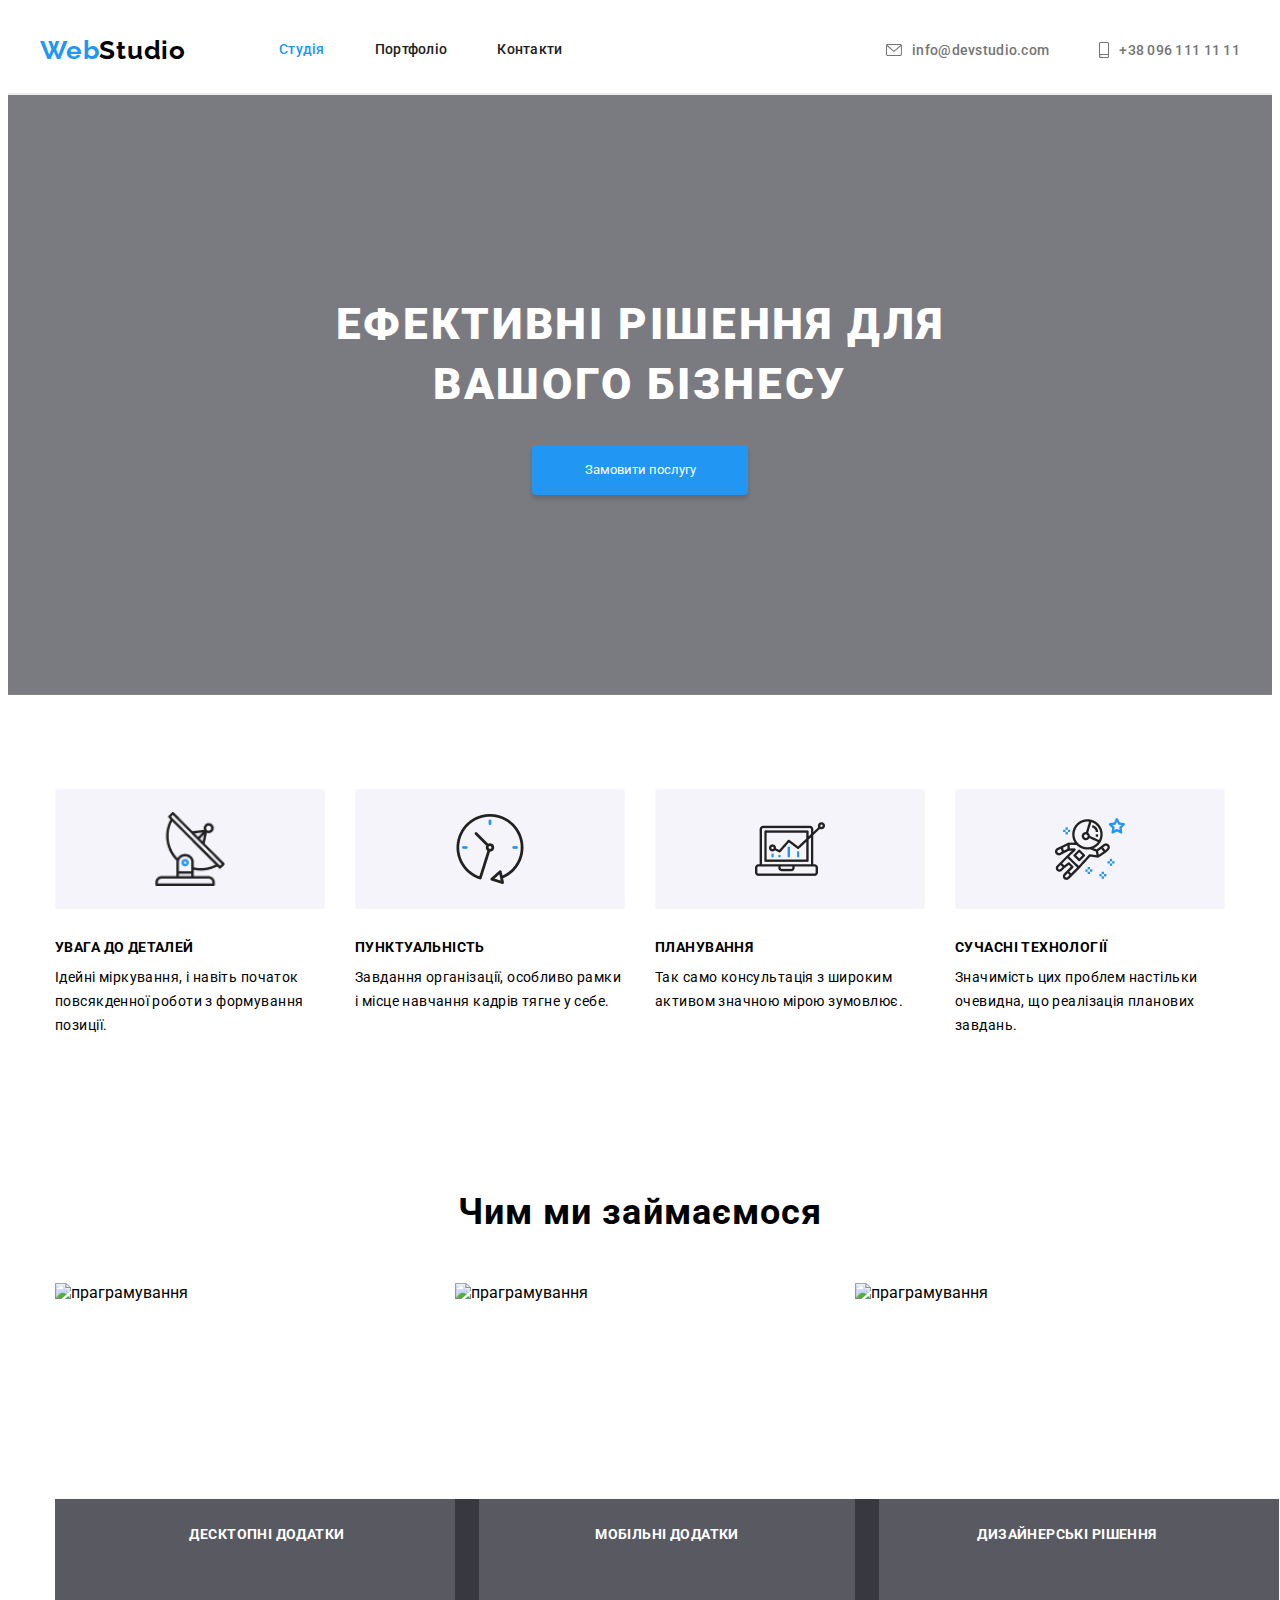
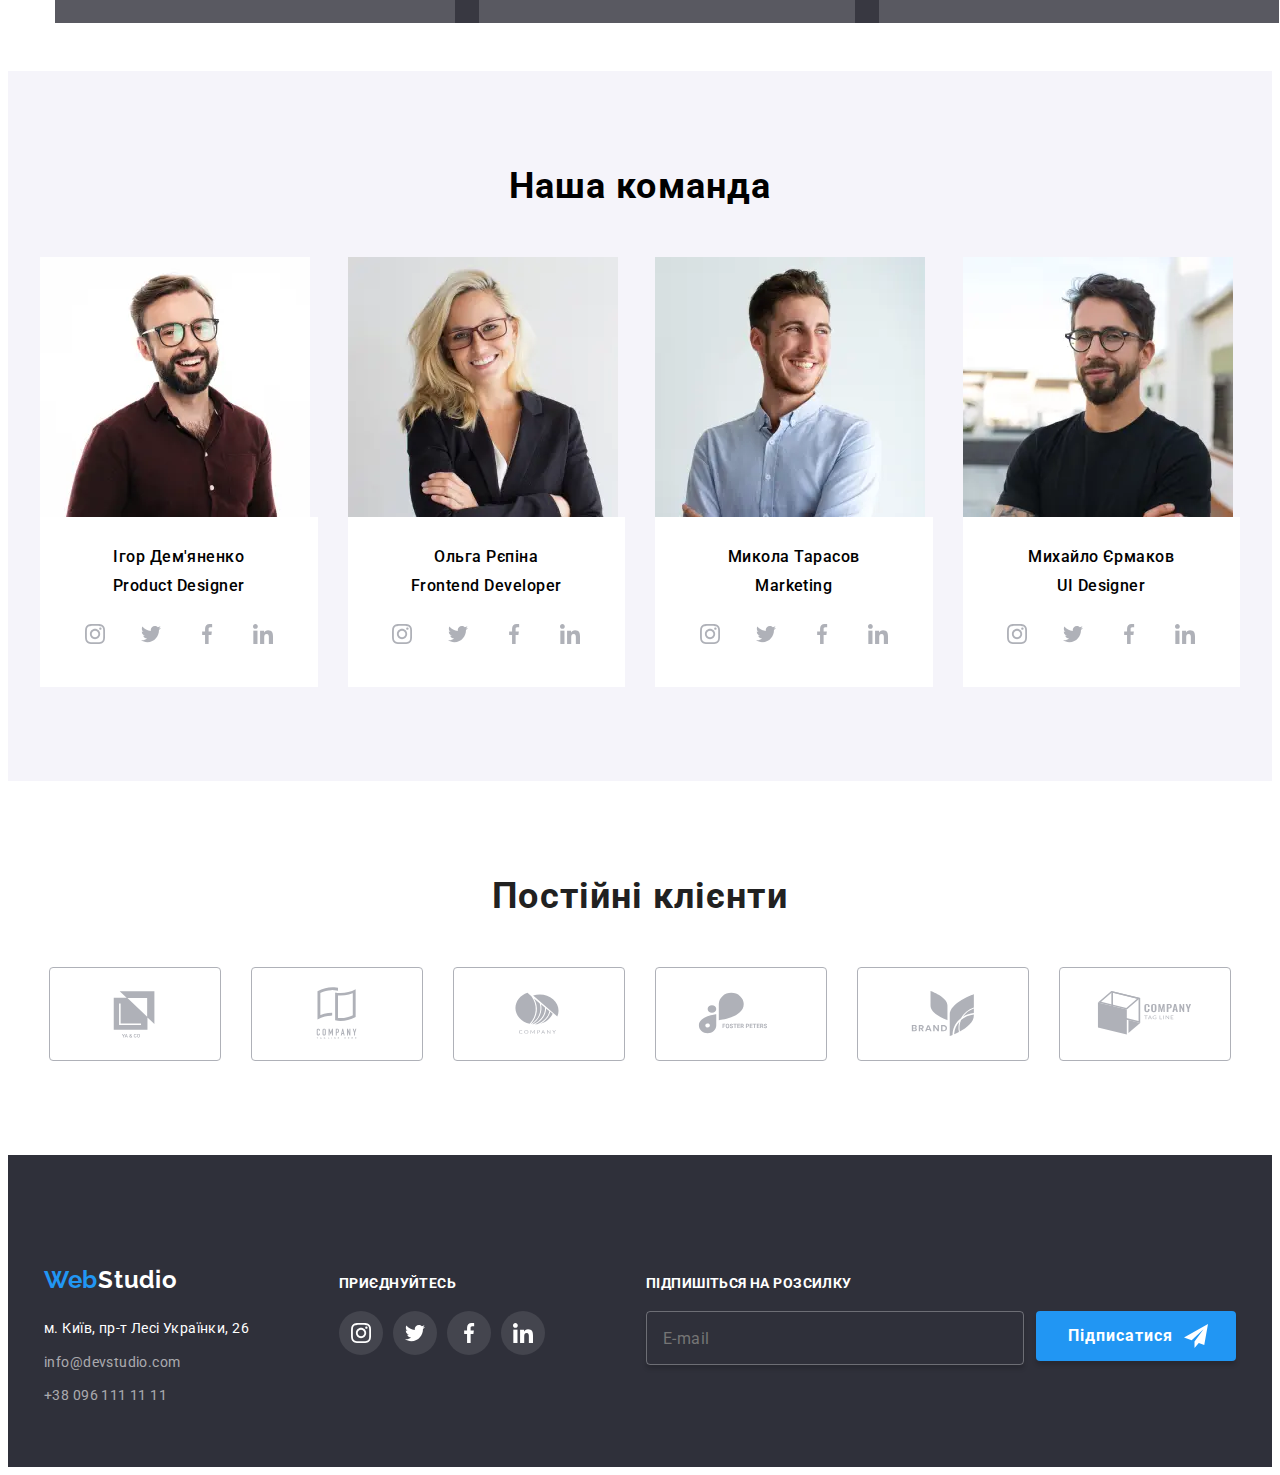
==== commit 3df0ece5: "add 675765756" ====
--- a/index.html
+++ b/index.html
@@ -113,15 +113,22 @@
         data-aos-duration="3000" -->
         <ul class="work__list">
           <li class="work__item">
-            <img class="work__img" src="./img/programming1.jpg" alt="праграмування" />
+            <picture>  
+              <source srcset="./img/desktop/Imgwork-desktop@1x.webp 1x, ./img/desktop/Imgwork-desktop@2x.webp 2x" media="(max-width: 707px)">         
+              <img class="work__img" src="./img/desktop/Imgwork-desktop@1x.webp" alt="праграмування" />
+          </picture>
             <h2 class="work__title2">Десктопні додатки</h2>
           </li>
           <li class="work__item">
-            <img class="work__img" src="./img/programming2.jpg" alt="праграмування" />
+            <source srcset="./img/desktop/Imgwork2-desktop@1x.webp 1x, ./img/desktop/Imgwork2-desktop@2x.webp 2x" media="(max-width: 707px)">         
+              <img class="work__img" src="./img/desktop/Imgwork2-desktop@1x.webp" alt="праграмування" />
+          </picture>
             <h2 class="work__title2">Мобільні додатки</h2>
           </li>
           <li class="work__item">
-            <img class="work__img" src="./img/programming3.jpg" alt="праграмування" />
+            <source srcset="./img/desktop/Imgwork3-desktop@1x.webp 1x, ./img/desktop/Imgwork3-desktop@2x.webp 2x" media="(max-width: 707px)">         
+            <img class="work__img" src="./img/desktop/Imgwork3-desktop@1x.webp" alt="праграмування" />
+        </picture>
             <h2 class="work__title2">Дизайнерські рішення</h2>
           </li>
         </ul>
@@ -134,7 +141,12 @@
         <ul class="team__list">
           <li class="team__item">
           <!-- data-aos="flip-left" -->
-            <img class="team__img" src="./img/img.jpg" alt="Ігор Дем'яненко" />
+          <picture>  
+            <source srcset="./img/desktop/imgteam-desktop@1x.webp 1x, ./img/desktop/imgteam-desktop@2x.webp 2x" media="(min-width: 1200px)">
+            <source srcset="./img/tablet/imgteam-tablet@1x.webp 1x, ./img/tablet/imgteam-tablet@2x.webp 2x" media="(min-width: 768px)">
+            <source srcset="./img/mobile/imgteam-mobile@1x.webp 1x, ./img/mobile/imgteam-mobile@2x.webp@ 2x" media="(max-width: 480px)">         
+            <img class="team__img" src="./img/desktop/imgteam-desktop@1x.webp" alt="Ігор Дем'яненко" />
+        </picture>
             <div class="team__div">
             <h3 class="team__subtitle">Ігор Дем'яненко</h3>
             <p class="team__text">Product Designer</p>
@@ -164,7 +176,12 @@
           </li>
           <li class="team__item">
           <!-- data-aos="flip-up" -->
-            <img class="team__img" src="./img/img1.jpg" alt="Ольга Рєпіна" />
+          <picture>  
+            <source srcset="./img/desktop/imgteam2-desktop@1x.webp 1x, ./img/desktop/imgteam2-desktop@2x.webp 2x" media="(min-width: 1200px)">
+            <source srcset="./img/tablet/imgteam2-tablet@1x.webp 1x, ./img/tablet/imgteam2-tablet@2x.webp 2x" media="(min-width: 768px)">
+            <source srcset="./img/mobile/imgteam2-mobile@1x.webp 1x, ./img/mobile/imgteam2-mobile@2x.webp@ 2x" media="(max-width: 480px)">         
+            <img class="team__img" src="./img/desktop/imgteam2-desktop@1x.webp" alt="Ігор Дем'яненко" />
+        </picture>
             <div class="team__div">
             <h3 class="team__subtitle">Ольга Рєпіна</h3>
             <p class="team__text">Frontend Developer</p>
@@ -194,7 +211,12 @@
           </li>
           <li class="team__item">
           <!-- data-aos="flip-down" -->
-            <img class="team__img" src="./img/img2.jpg" alt="Микола Тарасов" />
+          <picture>  
+            <source srcset="./img/desktop/imgteam3-desktop@1x.webp 1x, ./img/desktop/imgteam3-desktop@2x.webp 2x" media="(min-width: 1200px)">
+            <source srcset="./img/tablet/imgteam3-tablet@1x.webp 1x, ./img/tablet/imgteam3-tablet@2x.webp 2x" media="(min-width: 768px)">
+            <source srcset="./img/mobile/imgteam3-mobile@1x.webp 1x, ./img/mobile/imgteam3-mobile@2x.webp@ 2x" media="(max-width: 480px)">         
+            <img class="team__img" src="./img/desktop/imgteam3-desktop@1x.webp" alt="Ігор Дем'яненко" />
+        </picture>
             <div class="team__div">
             <h3 class="team__subtitle">Микола Тарасов</h3>
             <p class="team__text">Marketing</p>
@@ -223,7 +245,12 @@
           </li>
           <li class="team__item">
           <!-- data-aos="flip-right" -->
-            <img class="team__img" src="./img/img3.jpg" alt="Михайло Єрмаков" />
+          <picture>  
+            <source srcset="./img/desktop/imgteam4-desktop@1x.webp 1x, ./img/desktop/imgteam4-desktop@2x.webp 2x" media="(min-width: 1200px)">
+            <source srcset="./img/tablet/imgteam4-tablet@1x.webp 1x, ./img/tablet/imgteam4-tablet@2x.webp 2x" media="(min-width: 768px)">
+            <source srcset="./img/mobile/imgteam4-mobile@1x.webp 1x, ./img/mobile/imgteam4-mobile@2x.webp@ 2x" media="(max-width: 480px)">         
+            <img class="team__img" src="./img/desktop/imgteam4-desktop@1x.webp" alt="Ігор Дем'яненко" />
+        </picture>
             <div class="team__div">
             <h3 class="team__subtitle">Михайло Єрмаков</h3>
             <p class="team__text">UI Designer</p>
--- a/style/main.min.css
+++ b/style/main.min.css
@@ -1 +1 @@
-ul{list-style:none}a{text-decoration:none}h1,h2,h3,p,ul{margin:0;padding:0}img{display:block;width:100%;height:auto;max-width:100%}button{padding:0}address{font-style:normal}.footer__logo2,.footer__logo,.header__logo2,.header__logo{font-size:24px;font-family:"Raleway";font-weight:700;line-height:1.39;letter-spacing:.72px}.container{max-width:1200px;margin-left:auto;margin-right:auto;padding-left:15px;padding-right:15px}@media screen and (min-width: 480px){.container{width:480px}}@media screen and (min-width: 768px){.container{width:768px}}@media screen and (min-width: 1200px){.container{width:1200px}}body{font-family:"Roboto"}.header{padding-top:16px;padding-bottom:16px;border-bottom:2px solid #ececec}@media screen and (min-width: 768px){.header{padding-top:26px;padding-bottom:26px}}@media screen and (min-width: 1200px){.header{padding-top:24px;padding-bottom:25px}}.header__box{display:flex;align-items:center}.header__logo-link{margin-right:auto}@media screen and (min-width: 768px){.header__logo-link{margin-right:88px}}@media screen and (min-width: 1200px){.header__logo-link{margin-right:93px}}.header__logo{color:#2196f3}@media screen and (min-width: 1200px){.header__logo{font-size:26px;letter-spacing:.78px}}.header__logo2{color:#000}@media screen and (min-width: 1200px){.header__logo2{font-size:26px;letter-spacing:.78px}}.header__nav{display:none}@media screen and (min-width: 768px){.header__nav{display:block}}.header__nav-list{display:flex;gap:50px}.header__nav-link{color:#212121;font-family:"Roboto";font-size:14px;font-weight:500;line-height:1.15;letter-spacing:.28px;transition-property:color;transition-duration:250ms;transition-timing-function:cubic-bezier(0.4, 0, 0.2, 1)}.header__active{color:#2196f3}.header__nav-link::after{content:" ";width:100%;height:4px;background-color:#2196f3;border-radius:10px;display:block;opacity:0;transition:opacity 250ms cubic-bezier(0.4, 0, 0.2, 1);transition:transform 250ms cubic-bezier(0.4, 0, 0.2, 1)}.header__nav-link:hover::after{opacity:1;transform:translate(0px, 34px)}.header__nav-link:hover{color:#2196f3}.header__nav-link:focus{color:#2196f3}.header__list{display:none;margin-left:auto}@media screen and (min-width: 768px){.header__list{display:flex;flex-direction:column;gap:10px}}@media screen and (min-width: 1200px){.header__list{gap:50px;flex-direction:row;display:flex}}.header__link{color:#757575;font-family:"Roboto";font-size:14px;font-weight:500;line-height:1.15;letter-spacing:.28px;display:flex;align-items:center;gap:10px}.header__svg{width:16px;height:12px;fill:#757575;transition-property:color,fill;transition-duration:250ms;transition-timing-function:cubic-bezier(0.4, 0, 0.2, 1)}.header__svg2{width:10px;height:16px;transition-property:color,fill;transition-duration:250ms;transition-timing-function:cubic-bezier(0.4, 0, 0.2, 1)}.header__link:hover{color:#2196f3}.header__link:hover .header__svg{fill:#2196f3}.header__link:focus{color:#2196f3}.header__link:focus .header__svg{fill:#2196f3}.header__button{border:none;background-color:rgba(0,0,0,0)}@media screen and (min-width: 768px){.header__button{display:none}}.header__menu{width:40px;height:60px;fill:#000}.menu{position:fixed;top:0;left:0;width:100%;height:100%;background-color:#fff;box-shadow:0px 4px 8px 0px rgba(0,0,0,.04),0px 2px 4px 0px rgba(0,0,0,.08),0px 1px 3px 0px rgba(0,0,0,.16);padding:48px 40px;opacity:1}@media screen and (min-width: 768px){.menu{display:none}}.menu__is-hidden{opacity:0;pointer-events:none;position:relative}@media screen and (min-width: 768px){.menu__is-hidden{display:none}}.menu__close{width:40px;height:40px;position:absolute;top:10px;right:15px}.menu__button{border:none;background-color:#fff}.menu__item{margin-bottom:32px}.menu__link4{color:#2196f3;font-family:"Roboto";font-size:40px;font-style:normal;font-weight:500;line-height:normal;letter-spacing:.8px}.menu__link{color:#212121;font-family:"Roboto";font-size:40px;font-style:normal;font-weight:500;line-height:normal;letter-spacing:.8px}.menu__link:hover{color:#2196f3}.menu__link:focus{color:#2196f3}.menu__link2{color:#757575;font-family:"Roboto";font-size:34px;font-style:normal;font-weight:500;line-height:normal;letter-spacing:.68px}.menu__item2{margin-top:270px}.menu__item4{margin-top:32px}.menu__link5{color:#757575;font-family:"Roboto";font-size:24px;font-style:normal;font-weight:500;line-height:normal;letter-spacing:.48px}.menu__link2:hover{color:#2196f3}.menu__link2:focus{color:#2196f3}.menu__link5:hover{color:#2196f3}.menu__link5:focus{color:#2196f3}.menu__link3{color:#2196f3;font-family:"Roboto";font-size:18px;font-style:normal;font-weight:500;line-height:22px;letter-spacing:.36px}.menu__list3{display:flex}.menu__item3{margin-right:20px;margin-top:64px}.business{background-image:linear-gradient(rgba(47, 48, 58, 0.4), rgba(47, 48, 58, 0.4)),url(../img/development1.jpg);background-repeat:no-repeat;background-position:center;background-size:cover;background-color:rgba(47,48,58,.4);padding-top:118px;padding-bottom:118px;text-align:center}@media screen and (min-width: 1200px){.business{padding-top:200px;padding-bottom:200px}}.business__title{width:100%;color:#fff;text-align:center;font-family:"Roboto";font-size:26px;font-weight:900;line-height:1.61;letter-spacing:1.56px;text-transform:uppercase;margin-left:auto;margin-right:auto;margin-bottom:30px}@media screen and (min-width: 480px){.business__title{width:360px}}@media screen and (min-width: 1200px){.business__title{width:696px;font-family:"Roboto";font-size:44px;font-weight:900;line-height:1.36;letter-spacing:2.64px}}.business__btn{width:216px;height:50px;border-radius:4px;background-color:#2196f3;color:#fff;border:none;padding:10px 32px;box-shadow:0px 4px 4px 0px rgba(0,0,0,.15)}.business__button{color:#fff;font-family:"Roboto";padding-left:24px;padding-bottom:10px;padding-right:24px;padding-top:10px}@media screen and (min-width: 1200px){.business__button{padding-left:32px;padding-bottom:10px;padding-right:32px;padding-top:10px}}.details{padding-top:60px;padding-bottom:60px}@media screen and (min-width: 1200px){.details{padding-top:94px}}.details__list{display:flex;gap:30px;flex-wrap:wrap;justify-content:center}.details__item::before{content:"";width:100%;height:120px;background-image:url(../img/antena1.png);background-repeat:no-repeat;background-position:center;background-size:70px;background-color:#f5f4fa;display:block;border-radius:4px;margin-bottom:30px}@media screen and (min-width: 480px){.details__item::before{width:450px}}@media screen and (min-width: 768px){.details__item::before{width:354px}}@media screen and (min-width: 1200px){.details__item::before{width:270px}}.details__item:nth-child(2)::before{background-image:url(../img/clock1.png)}.details__item:nth-child(3)::before{background-image:url(../img/diagram1.png)}.details__item:nth-child(4)::before{background-image:url(../img/astronaut1.png)}.details__subtitle{font-family:"Roboto";font-size:14px;font-weight:700;line-height:1.15;letter-spacing:.42px;text-transform:uppercase;text-align:center;margin-bottom:10px}@media screen and (min-width: 768px){.details__subtitle{text-align:start}}.details__text{font-family:"Roboto";font-size:14px;font-weight:400;line-height:1.72;letter-spacing:.42px;width:100%}@media screen and (min-width: 480px){.details__text{width:450px}}@media screen and (min-width: 768px){.details__text{width:354px}}@media screen and (min-width: 1200px){.details__text{width:270px}}.work{padding-top:94px;padding-bottom:94px;display:none}@media screen and (min-width: 1200px){.work{display:block}}.work__list{align-items:center;justify-content:center;display:flex;gap:30px}.work__title{text-align:center;font-family:"Roboto";font-size:36px;font-weight:700;line-height:42px;letter-spacing:1.08px;margin-bottom:50px}.work__img{width:370px;height:294px}.work__title2{color:#fff;text-align:center;font-family:"Roboto";font-size:14px;font-weight:700;line-height:normal;letter-spacing:.42px;font-style:normal;text-transform:uppercase;background:rgba(47,48,58,.8);width:370px;height:70px;position:absolute;top:1499px;padding:27px}.team{background-color:#f5f4fa;padding-top:60px;padding-bottom:60px}@media screen and (min-width: 1200px){.team{padding-top:94px;padding-bottom:94px}}.team__list{display:flex;gap:30px;text-align:center;flex-wrap:wrap}.team__item{flex-basis:100%}@media screen and (min-width: 768px){.team__item{flex-basis:calc((100% - 30px)/2)}}@media screen and (min-width: 1200px){.team__item{flex-basis:calc((100% - 90px)/4)}}.team__title{text-align:center;font-family:"Roboto";font-size:36px;font-weight:700;line-height:42px;letter-spacing:1.08px;margin-bottom:30px}@media screen and (min-width: 1200px){.team__title{margin-bottom:50px}}.team__img{width:100%}@media screen and (min-width: 480px){.team__img{width:450px}}@media screen and (min-width: 768px){.team__img{width:354px}}@media screen and (min-width: 1200px){.team__img{width:270px}}.team__div{padding-top:30px;padding-bottom:24px;background-color:#fff}@media screen and (min-width: 1200px){.team__div{padding-bottom:30px}}.team__subtitle{font-family:"Roboto";font-size:16px;font-weight:500;line-height:1.1875;letter-spacing:.48px;margin-bottom:10px}.team__text{font-family:"Roboto";font-size:16px;font-weight:500;line-height:1.1875;letter-spacing:.48px}.team__div2{margin-top:16px;display:flex;gap:10px;justify-content:center}.team__link{width:44px;height:44px;border:1px solid #fff;border-radius:50%;display:flex;justify-content:center;align-content:center;align-items:center}.team__link:hover{background-color:#2196f3}.team__link:hover .team__svg{fill:#fff}.team__link:focus{background-color:#2196f3}.team__link:focus .team__svg{fill:#fff}.team__svg{fill:#afb1b8;width:20px;height:20px;transition-property:background-color,fill;transition-duration:250ms;transition-timing-function:cubic-bezier(0.4, 0, 0.2, 1)}.company{padding-top:60px;padding-bottom:60px}@media screen and (min-width: 1200px){.company{padding-top:94px;padding-bottom:94px}}.company__title{color:#212121;text-align:center;font-family:"Roboto";font-size:28px;font-weight:700;line-height:normal;letter-spacing:.84px;font-style:normal;margin-bottom:50px}@media screen and (min-width: 1200px){.company__title{font-family:"Roboto";font-size:36px;font-weight:700;line-height:normal;letter-spacing:1.08px}}.company__list{display:flex;justify-content:center;gap:30px;flex-wrap:wrap}.company__link{width:100%;height:92px;border-radius:4px;border:1px solid #afb1b8;display:flex;justify-content:center;align-content:center;align-items:center}@media screen and (min-width: 480px){.company__link{width:210px}}@media screen and (min-width: 768px){.company__link{width:226px}}@media screen and (min-width: 1200px){.company__link{width:170px}}.company__link:hover{border:1px solid #2196f3}.company__link:hover .company__svg{fill:#2196f3}.company__link:focus{border:1px solid #2196f3}.company__link:focus .company__svg{fill:#2196f3}.company__svg{width:106px;height:60px;fill:#afb1b8;background-color:#fff;transition-property:border,fill;transition-duration:250ms;transition-timing-function:cubic-bezier(0.4, 0, 0.2, 1)}.footer{background-color:#2f303a;padding-top:60px;padding-bottom:60px}.footer__box{display:flex;flex-direction:column;align-items:center;text-align:center;gap:60px;flex-wrap:wrap}@media screen and (min-width: 768px){.footer__box{display:flex;align-items:baseline;flex-direction:row;gap:0;justify-content:space-around}}@media screen and (min-width: 1200px){.footer__box{text-align:start}}.footer__divv{margin-bottom:20px}.footer__link2{color:#fff;font-family:"Roboto";font-size:14px;font-weight:400;line-height:1.72;letter-spacing:.42px;margin-top:20px}.footer__logo{color:#2196f3}@media screen and (min-width: 480px){.footer__logo{font-size:24px;letter-spacing:.72px}}@media screen and (min-width: 768px){.footer__logo{font-size:24px;letter-spacing:.72px}}.footer__logo2{color:#fff}@media screen and (min-width: 480px){.footer__logo2{font-size:24px;letter-spacing:.72px}}@media screen and (min-width: 768px){.footer__logo2{font-size:24px;letter-spacing:.72px}}.footer__item{margin-top:9px}.footer__link{color:rgba(255,255,255,.6);font-family:"Roboto";font-size:14px;font-weight:400;line-height:1.72;letter-spacing:.42px}@media screen and (min-width: 1200px){.footer__div2{margin-left:82px}}.footer__title{color:#fff;font-family:"Roboto";font-size:14px;font-weight:700;line-height:normal;letter-spacing:.42px;font-style:normal;text-transform:uppercase}.footer__list2{display:flex;gap:10px;margin-top:20px}.footer__svg-link{width:44px;height:44px;border:1px;border-radius:50%;background-color:rgba(255,255,255,.1);display:flex;justify-content:center;align-items:center;transition-property:background-color;transition-duration:250ms;transition-timing-function:cubic-bezier(0.4, 0, 0.2, 1)}.footer__svg-link:hover{background-color:#2196f3}.footer__svg-link:focus{background-color:#2196f3}.footer__svg{fill:#fff;width:20px;height:20px}@media screen and (min-width: 768px){.footer__diiv{margin-top:60px}}@media screen and (min-width: 1200px){.footer__diiv{margin-left:93px}}.footer__title2{color:#fff;font-family:"Roboto";font-size:14px;font-weight:700;line-height:normal;letter-spacing:.42px;font-style:normal;text-transform:uppercase;margin-bottom:20px}.footer__test{display:block}@media screen and (min-width: 1200px){.footer__test{display:flex;gap:12px}}.footer__input{width:100%;height:50px;border-radius:4px;border:1px solid rgba(255,255,255,.3);background:rgba(33,150,243,0);box-shadow:0px 4px 4px 0px rgba(0,0,0,.15);margin-bottom:20px}@media screen and (min-width: 480px){.footer__input{width:450px}}@media screen and (min-width: 768px){.footer__input{width:450px}}@media screen and (min-width: 1200px){.footer__input{margin-bottom:0px;width:358px}}.footer__input{color:rgba(255,255,255,.6);font-family:"Roboto";font-size:16px;font-weight:400;line-height:20px;letter-spacing:.48px;font-style:normal;padding-left:16px}.footer__btn{width:200px;height:50px;border-radius:4px;background-color:#2196f3;color:#fff;border:none;padding:10px 32px;box-shadow:0px 4px 4px 0px rgba(0,0,0,.15)}.footer__button{color:#fff;text-align:center;font-family:"Roboto";font-size:16px;font-weight:700;line-height:30px;letter-spacing:.96px;font-style:normal;padding-right:63px;position:relative}.footer__svg2{width:24px;height:24px;fill:#fff;position:absolute;top:13px;right:28px}@media screen and (min-width: 1200px){.footer__svg2{position:absolute;top:13px;right:28px}}.backdrop{display:flex;justify-content:center;align-items:center;position:fixed;top:0;left:0;width:100%;height:100%;background:rgba(0,0,0,.2);opacity:1;transition:opacity 250ms cubic-bezier(0.4, 0, 0.2, 1)}.is-hidden{opacity:0;pointer-events:none}.modal{position:relative;padding:40px;border-radius:4px;background:#fff;box-shadow:0px 1px 3px 0px rgba(0,0,0,.12),0px 1px 1px 0px rgba(0,0,0,.14),0px 2px 1px 0px rgba(0,0,0,.2);transition:transform 250ms cubic-bezier(0.4, 0, 0.2, 1)}.modal__title{margin-bottom:12px;color:#212121;text-align:center;font-family:"Roboto";font-size:20px;font-weight:700;line-height:normal;letter-spacing:.6px}.modal__label{display:block;margin-bottom:4px;color:#757575;font-family:"Roboto";font-size:12px;font-weight:400;line-height:normal;letter-spacing:.12px}.modal__div{position:relative}.modal__input{width:448px;height:40px;border-radius:4px;border:1px solid rgba(33,33,33,.2);margin-bottom:10px;transition-property:border,fill;transition-duration:250ms;transition-timing-function:cubic-bezier(0.4, 0, 0.2, 1);padding-left:42px}.modal__input:hover{border:1px solid #2196f3}.modal__input:hover .modal__svg{fill:#2196f3}.modal__input:focus{border:1px solid #2196f3}.modal__input:focus .modal__svg{fill:#2196f3}.modal__svg{width:18px;height:18px;position:absolute;top:11px;left:12px}.modal__label-comment{margin-bottom:4px;display:block;color:#757575;font-family:"Roboto";font-size:12px;font-weight:400;line-height:normal;letter-spacing:.12px}.modal__textarea{resize:none;width:448px;height:120px;border-radius:4px;border:1px solid rgba(33,33,33,.2);padding:12px 16px;color:rgba(117,117,117,.5);font-family:"Roboto";font-size:12px;font-weight:400;line-height:normal;letter-spacing:.12px;transition-property:border;transition-duration:250ms;transition-timing-function:cubic-bezier(0.4, 0, 0.2, 1)}.modal__textarea:hover{border:1px solid #2196f3}.modal__textarea:focus{border:1px solid #2196f3}.modal__label-checkbox{margin-top:20px;display:flex;justify-content:center;align-items:center}.modal__inputt-box{width:16px;height:15px}.modal__text{color:#757575;font-family:"Roboto";font-size:14px;font-weight:400;line-height:24px;letter-spacing:.42px;margin-right:8px}.modal__link{color:#2196f3;font-family:"Roboto";font-size:14px;font-weight:400;line-height:24px;letter-spacing:.42px;text-decoration-line:underline}.modal__button{width:200px;height:50px;color:#fff;text-align:center;font-family:"Roboto";font-size:16px;font-weight:700;line-height:30px;letter-spacing:.96px;padding:10px 52px;border-radius:4px;background-color:#2196f3;box-shadow:0px 4px 4px 0px rgba(0,0,0,.15);border:none;margin-top:30px;margin-left:124px;margin-right:124px}.modal__btn{width:30px;height:30px;border-radius:50%;border:1px solid rgba(0,0,0,.1);display:flex;justify-content:center;align-items:center;position:absolute;top:8px;right:8px}.modal__svg2{width:18px;height:18px;transition-property:fill;transition-duration:250ms;transition-timing-function:cubic-bezier(0.4, 0, 0.2, 1)}.modal__svg2:hover{fill:#2196f3}.modal__svg2:focus{fill:#2196f3}.is-hidden .modal{transform:translate(1000px, 1000px) rotate(360deg)}.advertising{padding-bottom:60px;padding-top:60px}@media screen and (min-width: 1200px){.advertising{padding-bottom:94px;padding-top:94px}}.advertising__list{display:flex;gap:8px;row-gap:15px;justify-content:flex-start;margin-bottom:40px;flex-wrap:wrap}@media screen and (min-width: 768px){.advertising__list{margin-bottom:30px;justify-content:center}}@media screen and (min-width: 1200px){.advertising__list{margin-bottom:50px}}.advertising__btn{width:130px;height:38px;flex-shrink:0;border-radius:4px}.advertising__button{padding-left:25px;padding-top:6px;padding-bottom:6px;padding-right:25px;font-family:"Roboto";border:none;transition-property:color,background-color,box-shadow;transition-duration:250ms;transition-timing-function:cubic-bezier(0.4, 0, 0.2, 1)}.advertising__button:hover{box-shadow:0px 3px 1px 0px rgba(0,0,0,.1),0px 1px 2px 0px rgba(0,0,0,.08),0px 2px 2px 0px rgba(0,0,0,.12);background:#2196f3;color:#fff}.advertising__button:focus{background:#2196f3}.advertising__list2{display:flex;flex-wrap:wrap;gap:30px}.advertising__item{flex-basis:100%;transition:box-shadow 250ms cubic-bezier(0.4, 0, 0.2, 1)}@media screen and (min-width: 768px){.advertising__item{flex-basis:calc((100% - 30px)/2)}}@media screen and (min-width: 1200px){.advertising__item{flex-basis:calc((100% - 60px)/3)}}.advertising__item:hover{box-shadow:0px 1px 1px 0px rgba(0,0,0,.12),0px 4px 4px 0px rgba(0,0,0,.06),1px 4px 6px 0px rgba(0,0,0,.16)}.advertising__item:hover .advertising__text2{opacity:1;transform:translate(0)}.advertising__img-box{position:relative;overflow:hidden;transition:transformY 1s,opacity 1s}.advertising__img{width:100%}@media screen and (min-width: 768px){.advertising__img{width:450px}}@media screen and (min-width: 768px){.advertising__img{width:354px}}@media screen and (min-width: 1200px){.advertising__img{width:370px}}.advertising__text2{width:100%;height:100%;font-family:"Roboto";font-size:18px;font-weight:400;line-height:28px;letter-spacing:.54px;color:#fff;background-color:rgba(33,150,243,.9);position:absolute;top:0;left:0;padding:63px 24px 63px 24px;opacity:1;transform:translate(0, 100%);z-index:100;transition:transform 250ms cubic-bezier(0.4, 0, 0.2, 1)}.advertising__div{padding-top:20px;padding-bottom:20px;background-color:#fff;border:1px solid #eee;padding-left:24px;border-top:none}.advertising__title{font-family:"Roboto";font-size:18px;font-weight:700;line-height:2;letter-spacing:1.08px}.advertising__text{font-family:"Roboto";font-size:16px;font-weight:400;line-height:1.1875;letter-spacing:.48px;margin-top:4px}/*# sourceMappingURL=main.min.css.map */+ul{list-style:none}a{text-decoration:none}h1,h2,h3,p,ul{margin:0;padding:0}img{display:block;width:100%;height:auto;max-width:100%;padding:0}button{padding:0}address{font-style:normal}.footer__logo2,.footer__logo,.header__logo2,.header__logo{font-size:24px;font-family:"Raleway";font-weight:700;line-height:1.39;letter-spacing:.72px}.container{max-width:1200px;margin-left:auto;margin-right:auto;padding-left:15px;padding-right:15px}@media screen and (min-width: 480px){.container{width:480px}}@media screen and (min-width: 768px){.container{width:768px}}@media screen and (min-width: 1200px){.container{width:1200px}}body{font-family:"Roboto"}.header{padding-top:16px;padding-bottom:16px;border-bottom:2px solid #ececec}@media screen and (min-width: 768px){.header{padding-top:26px;padding-bottom:26px}}@media screen and (min-width: 1200px){.header{padding-top:24px;padding-bottom:25px}}.header__box{display:flex;align-items:center}.header__logo-link{margin-right:auto}@media screen and (min-width: 768px){.header__logo-link{margin-right:88px}}@media screen and (min-width: 1200px){.header__logo-link{margin-right:93px}}.header__logo{color:#2196f3}@media screen and (min-width: 1200px){.header__logo{font-size:26px;letter-spacing:.78px}}.header__logo2{color:#000}@media screen and (min-width: 1200px){.header__logo2{font-size:26px;letter-spacing:.78px}}.header__nav{display:none}@media screen and (min-width: 768px){.header__nav{display:block}}.header__nav-list{display:flex;gap:50px}.header__nav-link{color:#212121;font-family:"Roboto";font-size:14px;font-weight:500;line-height:1.15;letter-spacing:.28px;transition-property:color;transition-duration:250ms;transition-timing-function:cubic-bezier(0.4, 0, 0.2, 1)}.header__active{color:#2196f3}.header__nav-link::after{content:" ";width:100%;height:4px;background-color:#2196f3;border-radius:10px;display:block;opacity:0;transition:opacity 250ms cubic-bezier(0.4, 0, 0.2, 1);transition:transform 250ms cubic-bezier(0.4, 0, 0.2, 1)}.header__nav-link:hover::after{opacity:1;transform:translate(0px, 34px)}.header__nav-link:hover{color:#2196f3}.header__nav-link:focus{color:#2196f3}.header__list{display:none;margin-left:auto}@media screen and (min-width: 768px){.header__list{display:flex;flex-direction:column;gap:10px}}@media screen and (min-width: 1200px){.header__list{gap:50px;flex-direction:row;display:flex}}.header__link{color:#757575;font-family:"Roboto";font-size:14px;font-weight:500;line-height:1.15;letter-spacing:.28px;display:flex;align-items:center;gap:10px}.header__svg{width:16px;height:12px;fill:#757575;transition-property:color,fill;transition-duration:250ms;transition-timing-function:cubic-bezier(0.4, 0, 0.2, 1)}.header__svg2{width:10px;height:16px;transition-property:color,fill;transition-duration:250ms;transition-timing-function:cubic-bezier(0.4, 0, 0.2, 1)}.header__link:hover{color:#2196f3}.header__link:hover .header__svg{fill:#2196f3}.header__link:focus{color:#2196f3}.header__link:focus .header__svg{fill:#2196f3}.header__button{border:none;background-color:rgba(0,0,0,0)}@media screen and (min-width: 768px){.header__button{display:none}}.header__menu{width:40px;height:60px;fill:#000}.menu{position:fixed;top:0;left:0;width:100%;height:100%;background-color:#fff;box-shadow:0px 4px 8px 0px rgba(0,0,0,.04),0px 2px 4px 0px rgba(0,0,0,.08),0px 1px 3px 0px rgba(0,0,0,.16);padding:48px 40px;opacity:1}@media screen and (min-width: 768px){.menu{display:none}}.menu__is-hidden{opacity:0;pointer-events:none;position:relative}@media screen and (min-width: 768px){.menu__is-hidden{display:none}}.menu__close{width:40px;height:40px;position:absolute;top:10px;right:15px}.menu__button{border:none;background-color:#fff}.menu__item{margin-bottom:32px}.menu__link4{color:#2196f3;font-family:"Roboto";font-size:40px;font-style:normal;font-weight:500;line-height:normal;letter-spacing:.8px}.menu__link{color:#212121;font-family:"Roboto";font-size:40px;font-style:normal;font-weight:500;line-height:normal;letter-spacing:.8px}.menu__link:hover{color:#2196f3}.menu__link:focus{color:#2196f3}.menu__link2{color:#757575;font-family:"Roboto";font-size:34px;font-style:normal;font-weight:500;line-height:normal;letter-spacing:.68px}.menu__item2{margin-top:270px}.menu__item4{margin-top:32px}.menu__link5{color:#757575;font-family:"Roboto";font-size:24px;font-style:normal;font-weight:500;line-height:normal;letter-spacing:.48px}.menu__link2:hover{color:#2196f3}.menu__link2:focus{color:#2196f3}.menu__link5:hover{color:#2196f3}.menu__link5:focus{color:#2196f3}.menu__link3{color:#2196f3;font-family:"Roboto";font-size:18px;font-style:normal;font-weight:500;line-height:22px;letter-spacing:.36px}.menu__list3{display:flex}.menu__item3{margin-right:20px;margin-top:64px}.business{background-image:linear-gradient(rgba(47, 48, 58, 0.4), rgba(47, 48, 58, 0.4)),url(../img/tablet/imgbusiness-tablet@1x.webp);background-repeat:no-repeat;background-position:center;background-size:cover;background-color:rgba(47,48,58,.4);padding-top:118px;padding-bottom:118px;text-align:center}@media(min-device-pixel-ratio: 2),(-webkit-min-device-pixel-ratio: 2),(min-resolution: 192dpi),(min-resolution: 2dppx){.business{background-image:linear-gradient(rgba(47, 48, 58, 0.4), rgba(47, 48, 58, 0.4)),url(../img/tablet/imgbusiness-tablet@2x.webp)}}@media screen and (min-width: 1200px){.business{padding-top:200px;padding-bottom:200px;background-image:linear-gradient(rgba(47, 48, 58, 0.4), rgba(47, 48, 58, 0.4)),url(../img/desktop/imgbusiness-desktop@1x.webp)}}@media screen and (min-width: 1200px)and (min-device-pixel-ratio: 2),screen and (min-width: 1200px)and (-webkit-min-device-pixel-ratio: 2),screen and (min-width: 1200px)and (min-resolution: 192dpi),screen and (min-width: 1200px)and (min-resolution: 2dppx){.business{background-image:linear-gradient(rgba(47, 48, 58, 0.4), rgba(47, 48, 58, 0.4)),url(../img/desktop/imgbusiness-desktop@2x.webp)}}@media screen and (min-width: 1200px){.business__title{width:100%;color:#fff;text-align:center;font-family:"Roboto";font-size:26px;font-weight:900;line-height:1.61;letter-spacing:1.56px;text-transform:uppercase;margin-left:auto;margin-right:auto;margin-bottom:30px}}@media screen and (min-width: 1200px)and (min-width: 480px){.business__title{width:360px}}@media screen and (min-width: 1200px)and (min-width: 1200px){.business__title{width:696px;font-family:"Roboto";font-size:44px;font-weight:900;line-height:1.36;letter-spacing:2.64px}}@media screen and (min-width: 1200px){.business__btn{width:216px;height:50px;border-radius:4px;background-color:#2196f3;color:#fff;border:none;padding:10px 32px;box-shadow:0px 4px 4px 0px rgba(0,0,0,.15)}.business__button{color:#fff;font-family:"Roboto";padding-left:24px;padding-bottom:10px;padding-right:24px;padding-top:10px}}@media screen and (min-width: 1200px)and (min-width: 1200px){.business__button{padding-left:32px;padding-bottom:10px;padding-right:32px;padding-top:10px}}.details{padding-top:60px;padding-bottom:60px}@media screen and (min-width: 1200px){.details{padding-top:94px}}.details__list{display:flex;gap:30px;flex-wrap:wrap;justify-content:center}.details__item::before{content:"";width:100%;height:120px;background-image:url(../img/antena1.png);background-repeat:no-repeat;background-position:center;background-size:70px;background-color:#f5f4fa;display:block;border-radius:4px;margin-bottom:30px}@media screen and (min-width: 480px){.details__item::before{width:450px}}@media screen and (min-width: 768px){.details__item::before{width:354px}}@media screen and (min-width: 1200px){.details__item::before{width:270px}}.details__item:nth-child(2)::before{background-image:url(../img/clock1.png)}.details__item:nth-child(3)::before{background-image:url(../img/diagram1.png)}.details__item:nth-child(4)::before{background-image:url(../img/astronaut1.png)}.details__subtitle{font-family:"Roboto";font-size:14px;font-weight:700;line-height:1.15;letter-spacing:.42px;text-transform:uppercase;text-align:center;margin-bottom:10px}@media screen and (min-width: 768px){.details__subtitle{text-align:start}}.details__text{font-family:"Roboto";font-size:14px;font-weight:400;line-height:1.72;letter-spacing:.42px;width:100%}@media screen and (min-width: 480px){.details__text{width:450px}}@media screen and (min-width: 768px){.details__text{width:354px}}@media screen and (min-width: 1200px){.details__text{width:270px}}.work{padding-top:94px;padding-bottom:94px;display:none}@media screen and (min-width: 1200px){.work{display:block}}.work__list{align-items:center;justify-content:center;display:flex;gap:30px}.work__title{text-align:center;font-family:"Roboto";font-size:36px;font-weight:700;line-height:42px;letter-spacing:1.08px;margin-bottom:50px}.work__img{width:370px;height:294px}.work__title2{color:#fff;text-align:center;font-family:"Roboto";font-size:14px;font-weight:700;line-height:normal;letter-spacing:.42px;font-style:normal;text-transform:uppercase;background:rgba(47,48,58,.8);width:370px;height:70px;position:absolute;top:1499px;padding:27px}.team{background-color:#f5f4fa;padding-top:60px;padding-bottom:60px}@media screen and (min-width: 1200px){.team{padding-top:94px;padding-bottom:94px}}.team__list{display:flex;gap:30px;text-align:center;flex-wrap:wrap}.team__item{flex-basis:100%}@media screen and (min-width: 768px){.team__item{flex-basis:calc((100% - 30px)/2)}}@media screen and (min-width: 1200px){.team__item{flex-basis:calc((100% - 90px)/4)}}.team__title{text-align:center;font-family:"Roboto";font-size:36px;font-weight:700;line-height:42px;letter-spacing:1.08px;margin-bottom:30px}@media screen and (min-width: 1200px){.team__title{margin-bottom:50px}}.team__img{width:100%}@media screen and (min-width: 480px){.team__img{width:450px}}@media screen and (min-width: 768px){.team__img{width:354px}}@media screen and (min-width: 1200px){.team__img{width:270px}}.team__div{padding-top:30px;padding-bottom:24px;background-color:#fff}@media screen and (min-width: 1200px){.team__div{padding-bottom:30px}}.team__subtitle{font-family:"Roboto";font-size:16px;font-weight:500;line-height:1.1875;letter-spacing:.48px;margin-bottom:10px}.team__text{font-family:"Roboto";font-size:16px;font-weight:500;line-height:1.1875;letter-spacing:.48px}.team__div2{margin-top:16px;display:flex;gap:10px;justify-content:center}.team__link{width:44px;height:44px;border:1px solid #fff;border-radius:50%;display:flex;justify-content:center;align-content:center;align-items:center}.team__link:hover{background-color:#2196f3}.team__link:hover .team__svg{fill:#fff}.team__link:focus{background-color:#2196f3}.team__link:focus .team__svg{fill:#fff}.team__svg{fill:#afb1b8;width:20px;height:20px;transition-property:background-color,fill;transition-duration:250ms;transition-timing-function:cubic-bezier(0.4, 0, 0.2, 1)}.company{padding-top:60px;padding-bottom:60px}@media screen and (min-width: 1200px){.company{padding-top:94px;padding-bottom:94px}}.company__title{color:#212121;text-align:center;font-family:"Roboto";font-size:28px;font-weight:700;line-height:normal;letter-spacing:.84px;font-style:normal;margin-bottom:50px}@media screen and (min-width: 1200px){.company__title{font-family:"Roboto";font-size:36px;font-weight:700;line-height:normal;letter-spacing:1.08px}}.company__list{display:flex;justify-content:center;gap:30px;flex-wrap:wrap}.company__link{width:100%;height:92px;border-radius:4px;border:1px solid #afb1b8;display:flex;justify-content:center;align-content:center;align-items:center}@media screen and (min-width: 480px){.company__link{width:210px}}@media screen and (min-width: 768px){.company__link{width:226px}}@media screen and (min-width: 1200px){.company__link{width:170px}}.company__link:hover{border:1px solid #2196f3}.company__link:hover .company__svg{fill:#2196f3}.company__link:focus{border:1px solid #2196f3}.company__link:focus .company__svg{fill:#2196f3}.company__svg{width:106px;height:60px;fill:#afb1b8;background-color:#fff;transition-property:border,fill;transition-duration:250ms;transition-timing-function:cubic-bezier(0.4, 0, 0.2, 1)}.footer{background-color:#2f303a;padding-top:60px;padding-bottom:60px}.footer__box{display:flex;flex-direction:column;align-items:center;text-align:center;gap:60px;flex-wrap:wrap}@media screen and (min-width: 768px){.footer__box{display:flex;align-items:baseline;flex-direction:row;gap:0;justify-content:space-around}}@media screen and (min-width: 1200px){.footer__box{text-align:start}}.footer__divv{margin-bottom:20px}.footer__link2{color:#fff;font-family:"Roboto";font-size:14px;font-weight:400;line-height:1.72;letter-spacing:.42px;margin-top:20px}.footer__logo{color:#2196f3}@media screen and (min-width: 480px){.footer__logo{font-size:24px;letter-spacing:.72px}}@media screen and (min-width: 768px){.footer__logo{font-size:24px;letter-spacing:.72px}}.footer__logo2{color:#fff}@media screen and (min-width: 480px){.footer__logo2{font-size:24px;letter-spacing:.72px}}@media screen and (min-width: 768px){.footer__logo2{font-size:24px;letter-spacing:.72px}}.footer__item{margin-top:9px}.footer__link{color:rgba(255,255,255,.6);font-family:"Roboto";font-size:14px;font-weight:400;line-height:1.72;letter-spacing:.42px}@media screen and (min-width: 1200px){.footer__div2{margin-left:82px}}.footer__title{color:#fff;font-family:"Roboto";font-size:14px;font-weight:700;line-height:normal;letter-spacing:.42px;font-style:normal;text-transform:uppercase}.footer__list2{display:flex;gap:10px;margin-top:20px}.footer__svg-link{width:44px;height:44px;border:1px;border-radius:50%;background-color:rgba(255,255,255,.1);display:flex;justify-content:center;align-items:center;transition-property:background-color;transition-duration:250ms;transition-timing-function:cubic-bezier(0.4, 0, 0.2, 1)}.footer__svg-link:hover{background-color:#2196f3}.footer__svg-link:focus{background-color:#2196f3}.footer__svg{fill:#fff;width:20px;height:20px}@media screen and (min-width: 768px){.footer__diiv{margin-top:60px}}@media screen and (min-width: 1200px){.footer__diiv{margin-left:93px}}.footer__title2{color:#fff;font-family:"Roboto";font-size:14px;font-weight:700;line-height:normal;letter-spacing:.42px;font-style:normal;text-transform:uppercase;margin-bottom:20px}.footer__test{display:block}@media screen and (min-width: 1200px){.footer__test{display:flex;gap:12px}}.footer__input{width:100%;height:50px;border-radius:4px;border:1px solid rgba(255,255,255,.3);background:rgba(33,150,243,0);box-shadow:0px 4px 4px 0px rgba(0,0,0,.15);margin-bottom:20px}@media screen and (min-width: 480px){.footer__input{width:450px}}@media screen and (min-width: 768px){.footer__input{width:450px}}@media screen and (min-width: 1200px){.footer__input{margin-bottom:0px;width:358px}}.footer__input{color:rgba(255,255,255,.6);font-family:"Roboto";font-size:16px;font-weight:400;line-height:20px;letter-spacing:.48px;font-style:normal;padding-left:16px}.footer__btn{width:200px;height:50px;border-radius:4px;background-color:#2196f3;color:#fff;border:none;padding:10px 32px;box-shadow:0px 4px 4px 0px rgba(0,0,0,.15)}.footer__button{color:#fff;text-align:center;font-family:"Roboto";font-size:16px;font-weight:700;line-height:30px;letter-spacing:.96px;font-style:normal;padding-right:63px;position:relative}.footer__svg2{width:24px;height:24px;fill:#fff;position:absolute;top:13px;right:28px}@media screen and (min-width: 1200px){.footer__svg2{position:absolute;top:13px;right:28px}}.backdrop{display:flex;justify-content:center;align-items:center;position:fixed;top:0;left:0;width:100%;height:100%;background:rgba(0,0,0,.2);opacity:1;transition:opacity 250ms cubic-bezier(0.4, 0, 0.2, 1)}.is-hidden{opacity:0;pointer-events:none}.modal{position:relative;padding:40px;border-radius:4px;background:#fff;box-shadow:0px 1px 3px 0px rgba(0,0,0,.12),0px 1px 1px 0px rgba(0,0,0,.14),0px 2px 1px 0px rgba(0,0,0,.2);transition:transform 250ms cubic-bezier(0.4, 0, 0.2, 1)}.modal__title{margin-bottom:12px;color:#212121;text-align:center;font-family:"Roboto";font-size:20px;font-weight:700;line-height:normal;letter-spacing:.6px}.modal__label{display:block;margin-bottom:4px;color:#757575;font-family:"Roboto";font-size:12px;font-weight:400;line-height:normal;letter-spacing:.12px}.modal__div{position:relative}.modal__input{width:448px;height:40px;border-radius:4px;border:1px solid rgba(33,33,33,.2);margin-bottom:10px;transition-property:border,fill;transition-duration:250ms;transition-timing-function:cubic-bezier(0.4, 0, 0.2, 1);padding-left:42px}.modal__input:hover{border:1px solid #2196f3}.modal__input:hover .modal__svg{fill:#2196f3}.modal__input:focus{border:1px solid #2196f3}.modal__input:focus .modal__svg{fill:#2196f3}.modal__svg{width:18px;height:18px;position:absolute;top:11px;left:12px}.modal__label-comment{margin-bottom:4px;display:block;color:#757575;font-family:"Roboto";font-size:12px;font-weight:400;line-height:normal;letter-spacing:.12px}.modal__textarea{resize:none;width:448px;height:120px;border-radius:4px;border:1px solid rgba(33,33,33,.2);padding:12px 16px;color:rgba(117,117,117,.5);font-family:"Roboto";font-size:12px;font-weight:400;line-height:normal;letter-spacing:.12px;transition-property:border;transition-duration:250ms;transition-timing-function:cubic-bezier(0.4, 0, 0.2, 1)}.modal__textarea:hover{border:1px solid #2196f3}.modal__textarea:focus{border:1px solid #2196f3}.modal__label-checkbox{margin-top:20px;display:flex;justify-content:center;align-items:center}.modal__inputt-box{width:16px;height:15px}.modal__text{color:#757575;font-family:"Roboto";font-size:14px;font-weight:400;line-height:24px;letter-spacing:.42px;margin-right:8px}.modal__link{color:#2196f3;font-family:"Roboto";font-size:14px;font-weight:400;line-height:24px;letter-spacing:.42px;text-decoration-line:underline}.modal__button{width:200px;height:50px;color:#fff;text-align:center;font-family:"Roboto";font-size:16px;font-weight:700;line-height:30px;letter-spacing:.96px;padding:10px 52px;border-radius:4px;background-color:#2196f3;box-shadow:0px 4px 4px 0px rgba(0,0,0,.15);border:none;margin-top:30px;margin-left:124px;margin-right:124px}.modal__btn{width:30px;height:30px;border-radius:50%;border:1px solid rgba(0,0,0,.1);display:flex;justify-content:center;align-items:center;position:absolute;top:8px;right:8px}.modal__svg2{width:18px;height:18px;transition-property:fill;transition-duration:250ms;transition-timing-function:cubic-bezier(0.4, 0, 0.2, 1)}.modal__svg2:hover{fill:#2196f3}.modal__svg2:focus{fill:#2196f3}.is-hidden .modal{transform:translate(1000px, 1000px) rotate(360deg)}.advertising{padding-bottom:60px;padding-top:60px}@media screen and (min-width: 1200px){.advertising{padding-bottom:94px;padding-top:94px}}.advertising__list{display:flex;gap:8px;row-gap:15px;justify-content:flex-start;margin-bottom:40px;flex-wrap:wrap}@media screen and (min-width: 768px){.advertising__list{margin-bottom:30px;justify-content:center}}@media screen and (min-width: 1200px){.advertising__list{margin-bottom:50px}}.advertising__btn{width:130px;height:38px;flex-shrink:0;border-radius:4px}.advertising__button{padding-left:25px;padding-top:6px;padding-bottom:6px;padding-right:25px;font-family:"Roboto";border:none;transition-property:color,background-color,box-shadow;transition-duration:250ms;transition-timing-function:cubic-bezier(0.4, 0, 0.2, 1)}.advertising__button:hover{box-shadow:0px 3px 1px 0px rgba(0,0,0,.1),0px 1px 2px 0px rgba(0,0,0,.08),0px 2px 2px 0px rgba(0,0,0,.12);background:#2196f3;color:#fff}.advertising__button:focus{background:#2196f3}.advertising__list2{display:flex;flex-wrap:wrap;gap:30px}.advertising__item{flex-basis:100%;transition:box-shadow 250ms cubic-bezier(0.4, 0, 0.2, 1)}@media screen and (min-width: 768px){.advertising__item{flex-basis:calc((100% - 30px)/2)}}@media screen and (min-width: 1200px){.advertising__item{flex-basis:calc((100% - 60px)/3)}}.advertising__item:hover{box-shadow:0px 1px 1px 0px rgba(0,0,0,.12),0px 4px 4px 0px rgba(0,0,0,.06),1px 4px 6px 0px rgba(0,0,0,.16)}.advertising__item:hover .advertising__text2{opacity:1;transform:translate(0)}.advertising__img-box{position:relative;overflow:hidden;transition:transformY 1s,opacity 1s}.advertising__img{width:100%}@media screen and (min-width: 768px){.advertising__img{width:450px}}@media screen and (min-width: 768px){.advertising__img{width:354px}}@media screen and (min-width: 1200px){.advertising__img{width:370px;padding:0 0 0 0}}.advertising__text2{width:100%;height:100%;font-family:"Roboto";font-size:18px;font-weight:400;line-height:28px;letter-spacing:.54px;color:#fff;background-color:rgba(33,150,243,.9);position:absolute;top:0;left:0;padding:63px 24px 63px 24px;opacity:1;transform:translate(0, 100%);z-index:100;transition:transform 250ms cubic-bezier(0.4, 0, 0.2, 1)}.advertising__div{padding-top:20px;padding-bottom:20px;background-color:#fff;border:1px solid #eee;padding-left:24px;border-top:none}.advertising__title{font-family:"Roboto";font-size:18px;font-weight:700;line-height:2;letter-spacing:1.08px}.advertising__text{font-family:"Roboto";font-size:16px;font-weight:400;line-height:1.1875;letter-spacing:.48px;margin-top:4px}/*# sourceMappingURL=main.min.css.map */